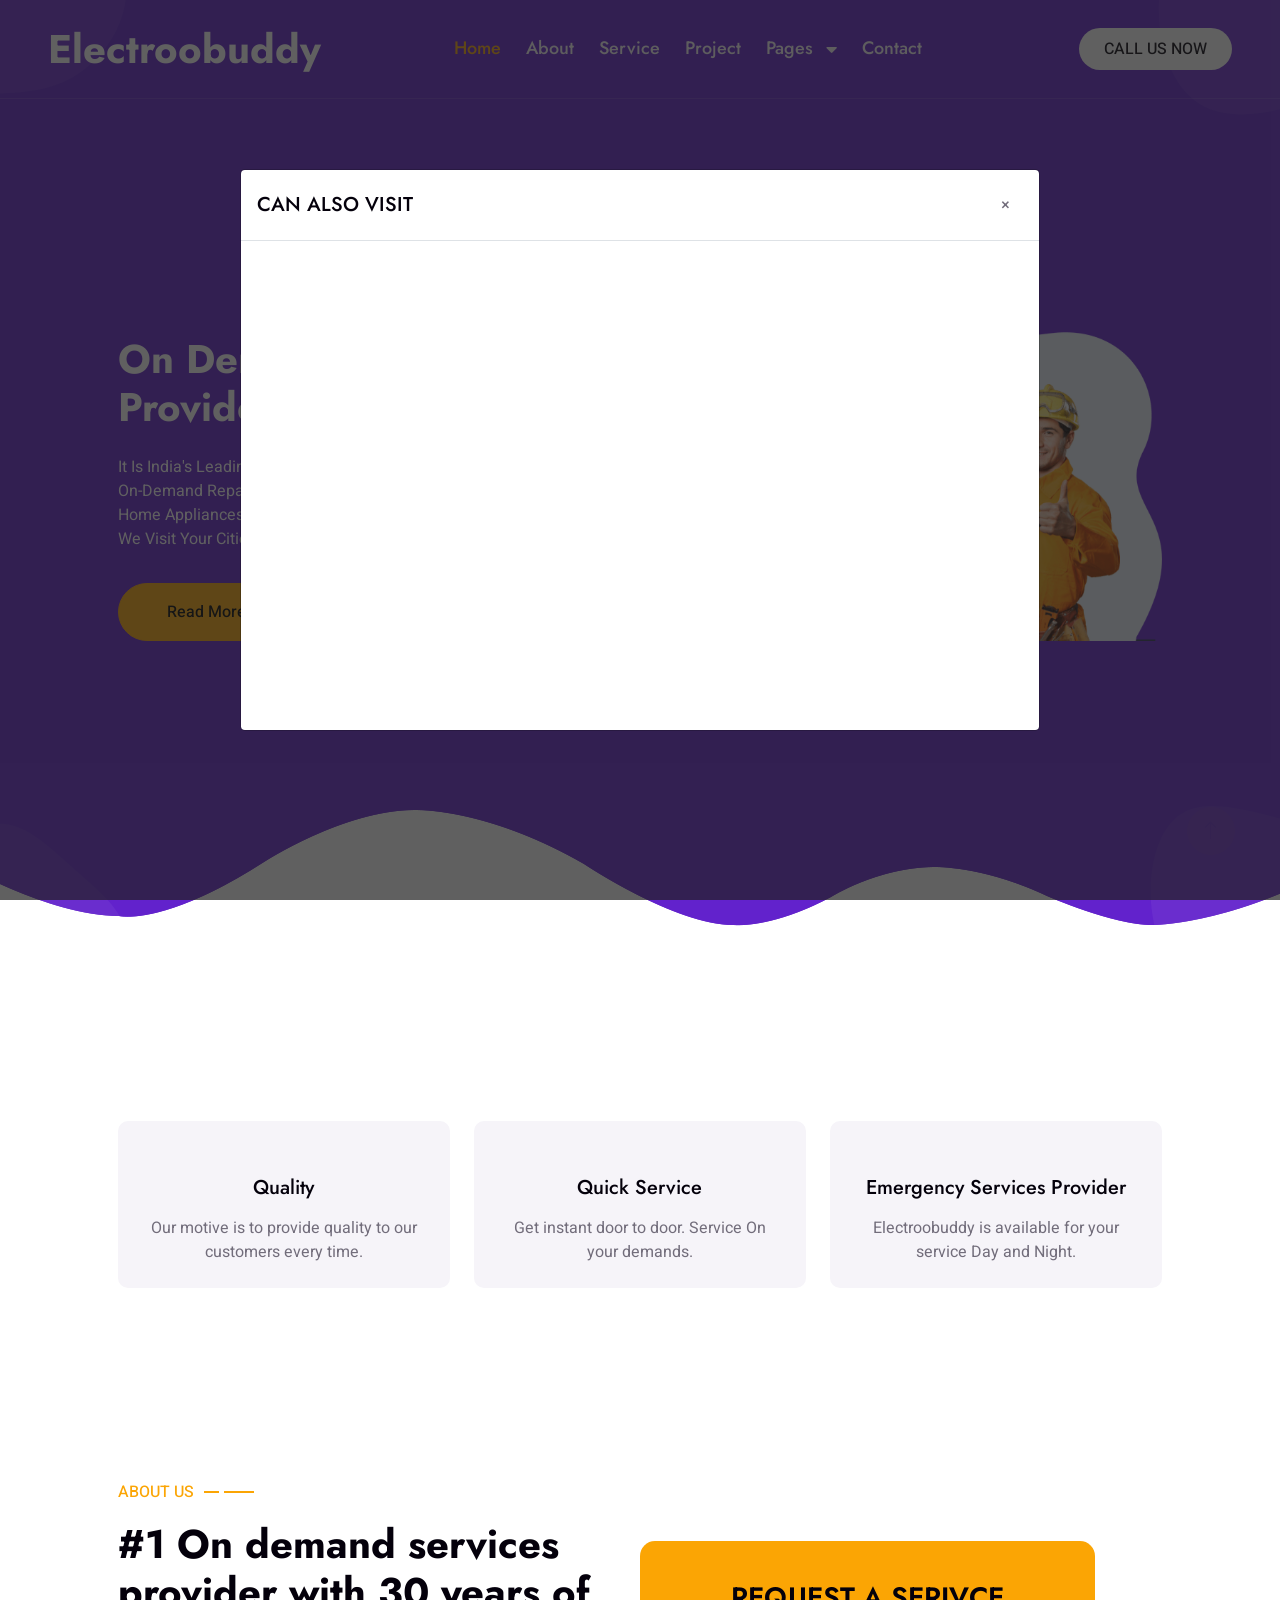
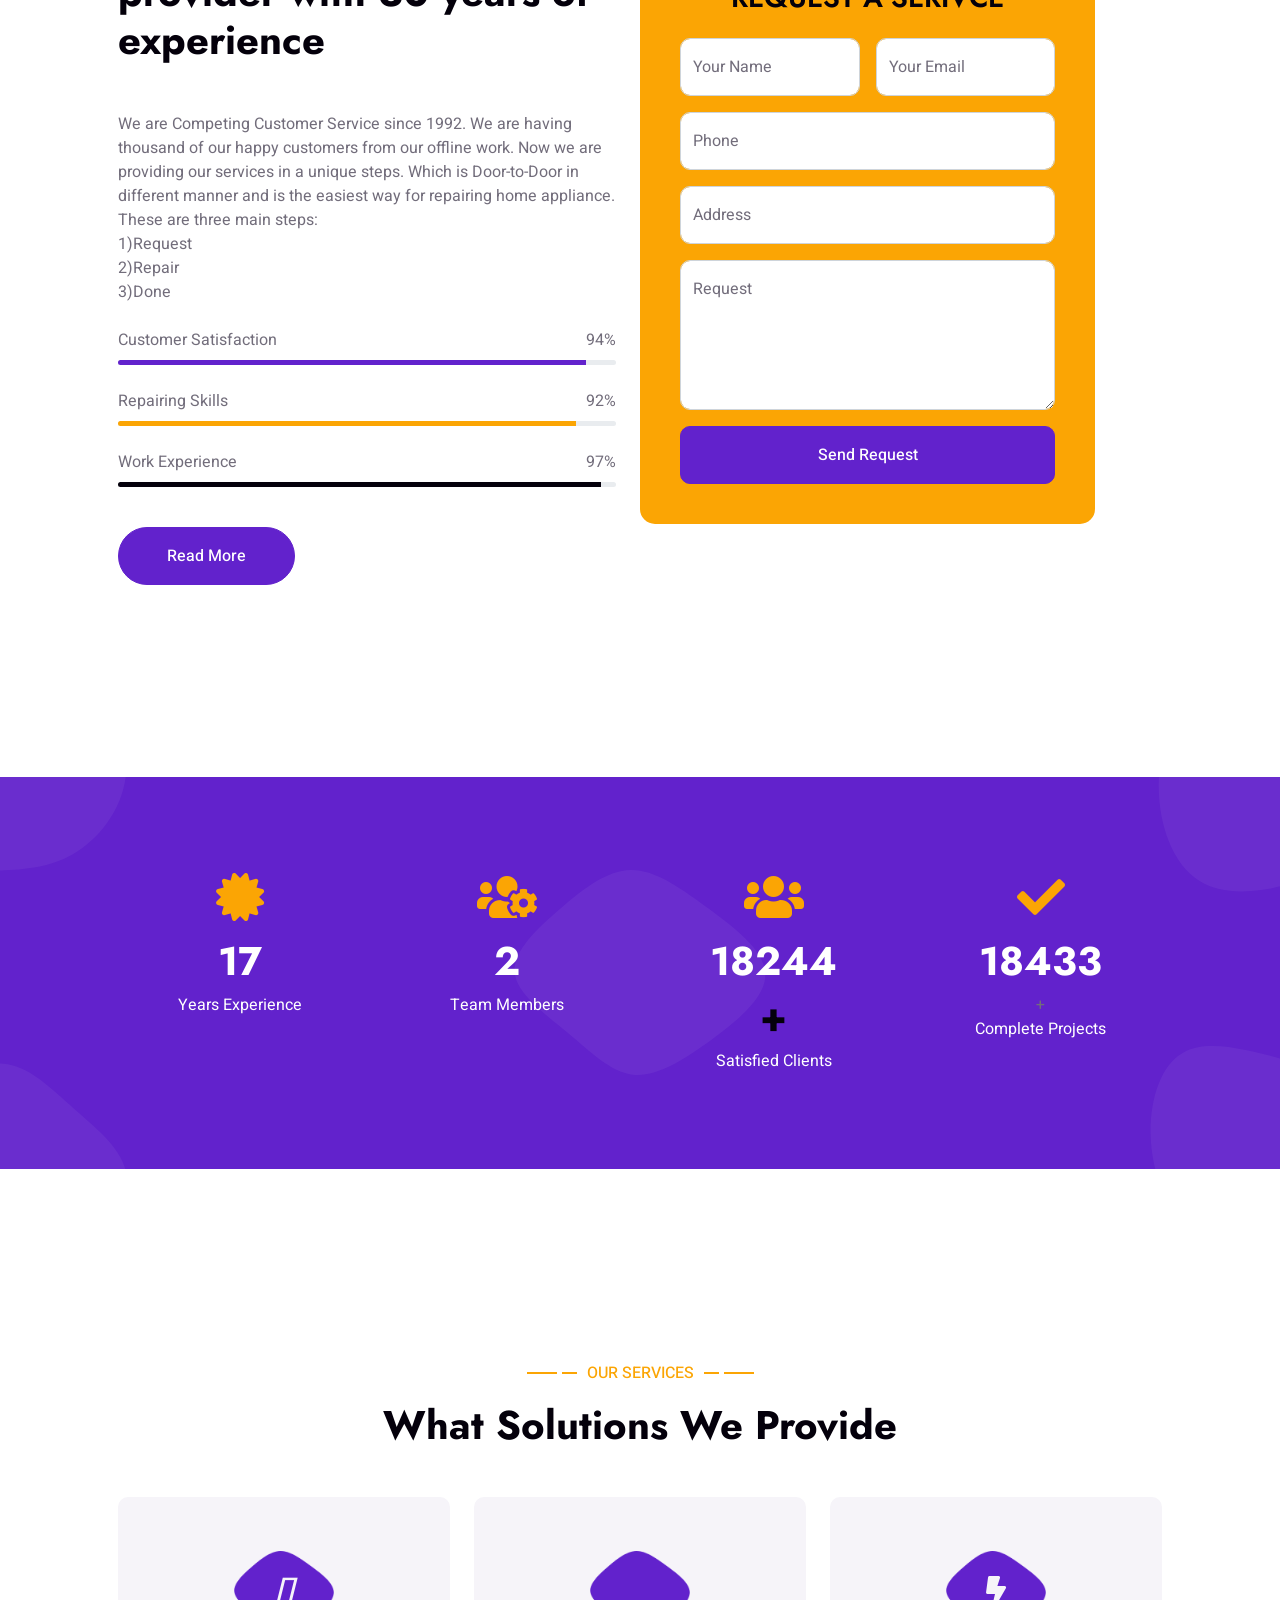
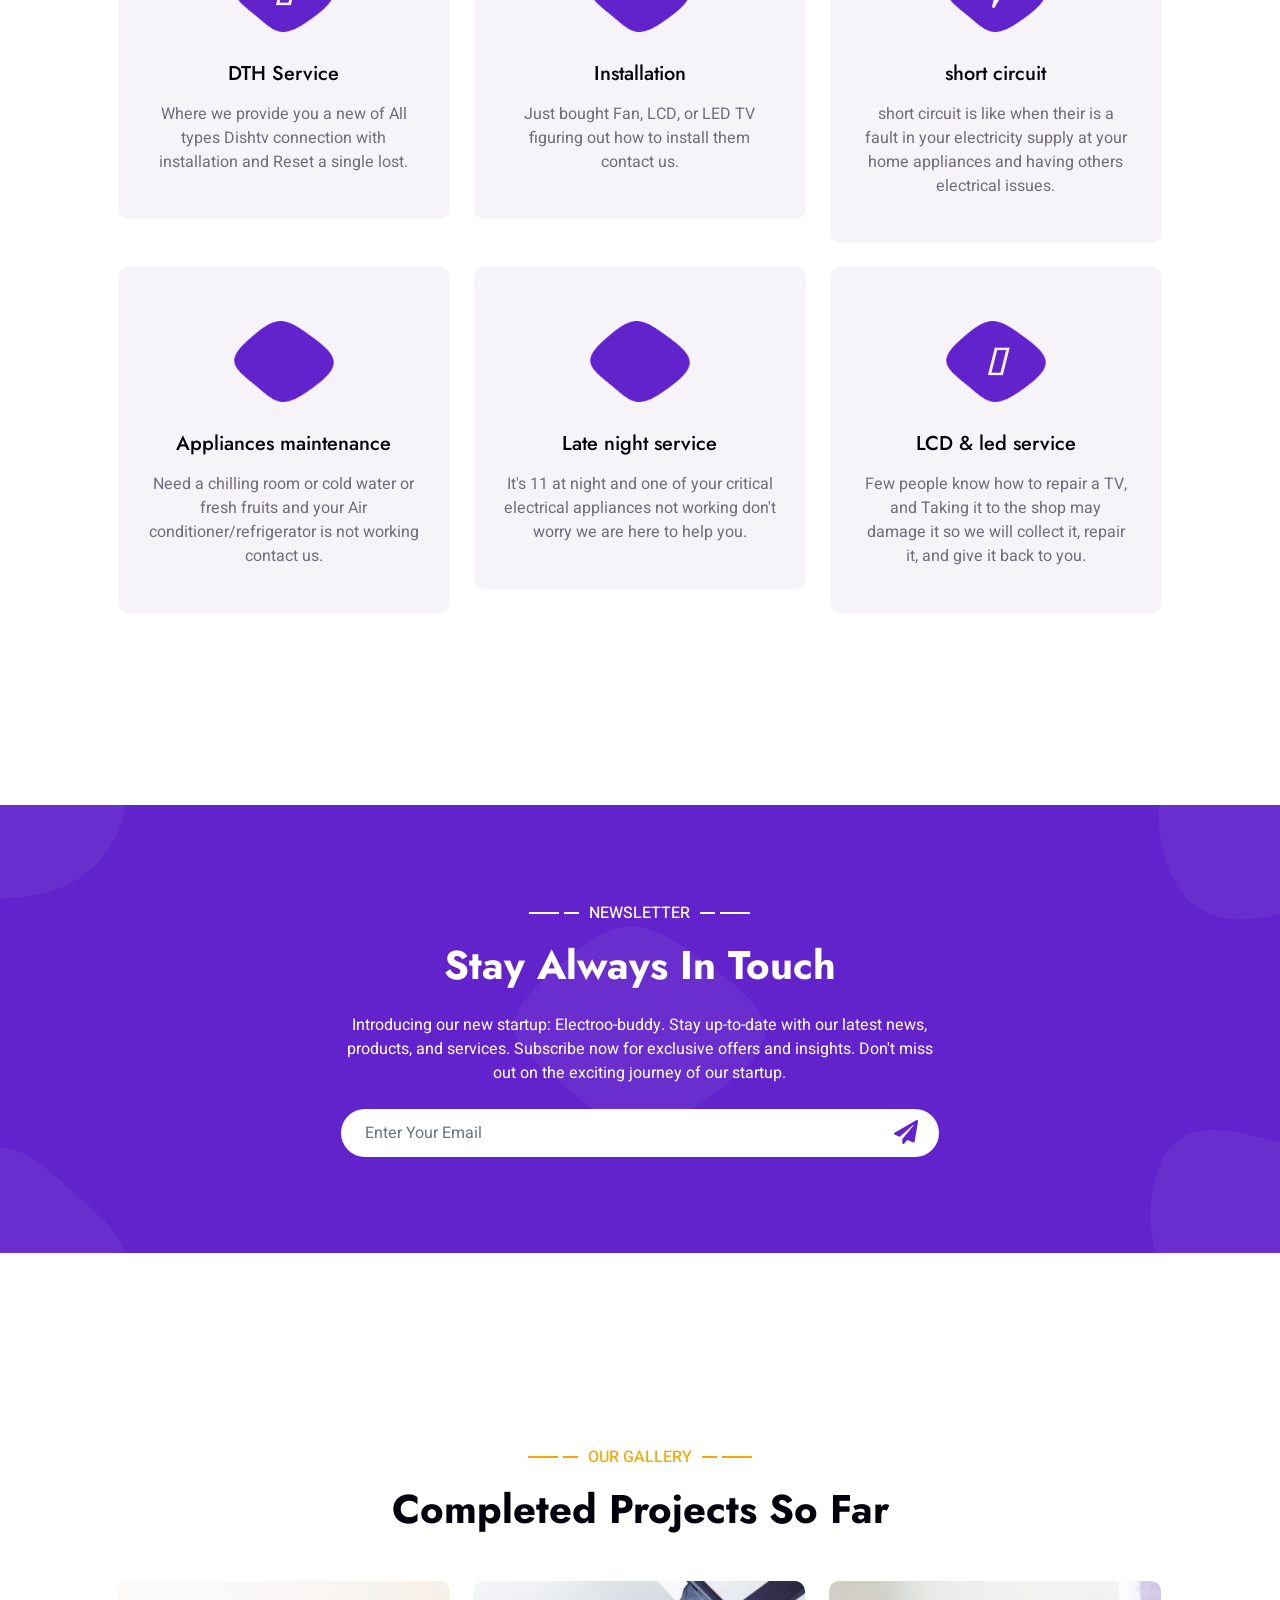
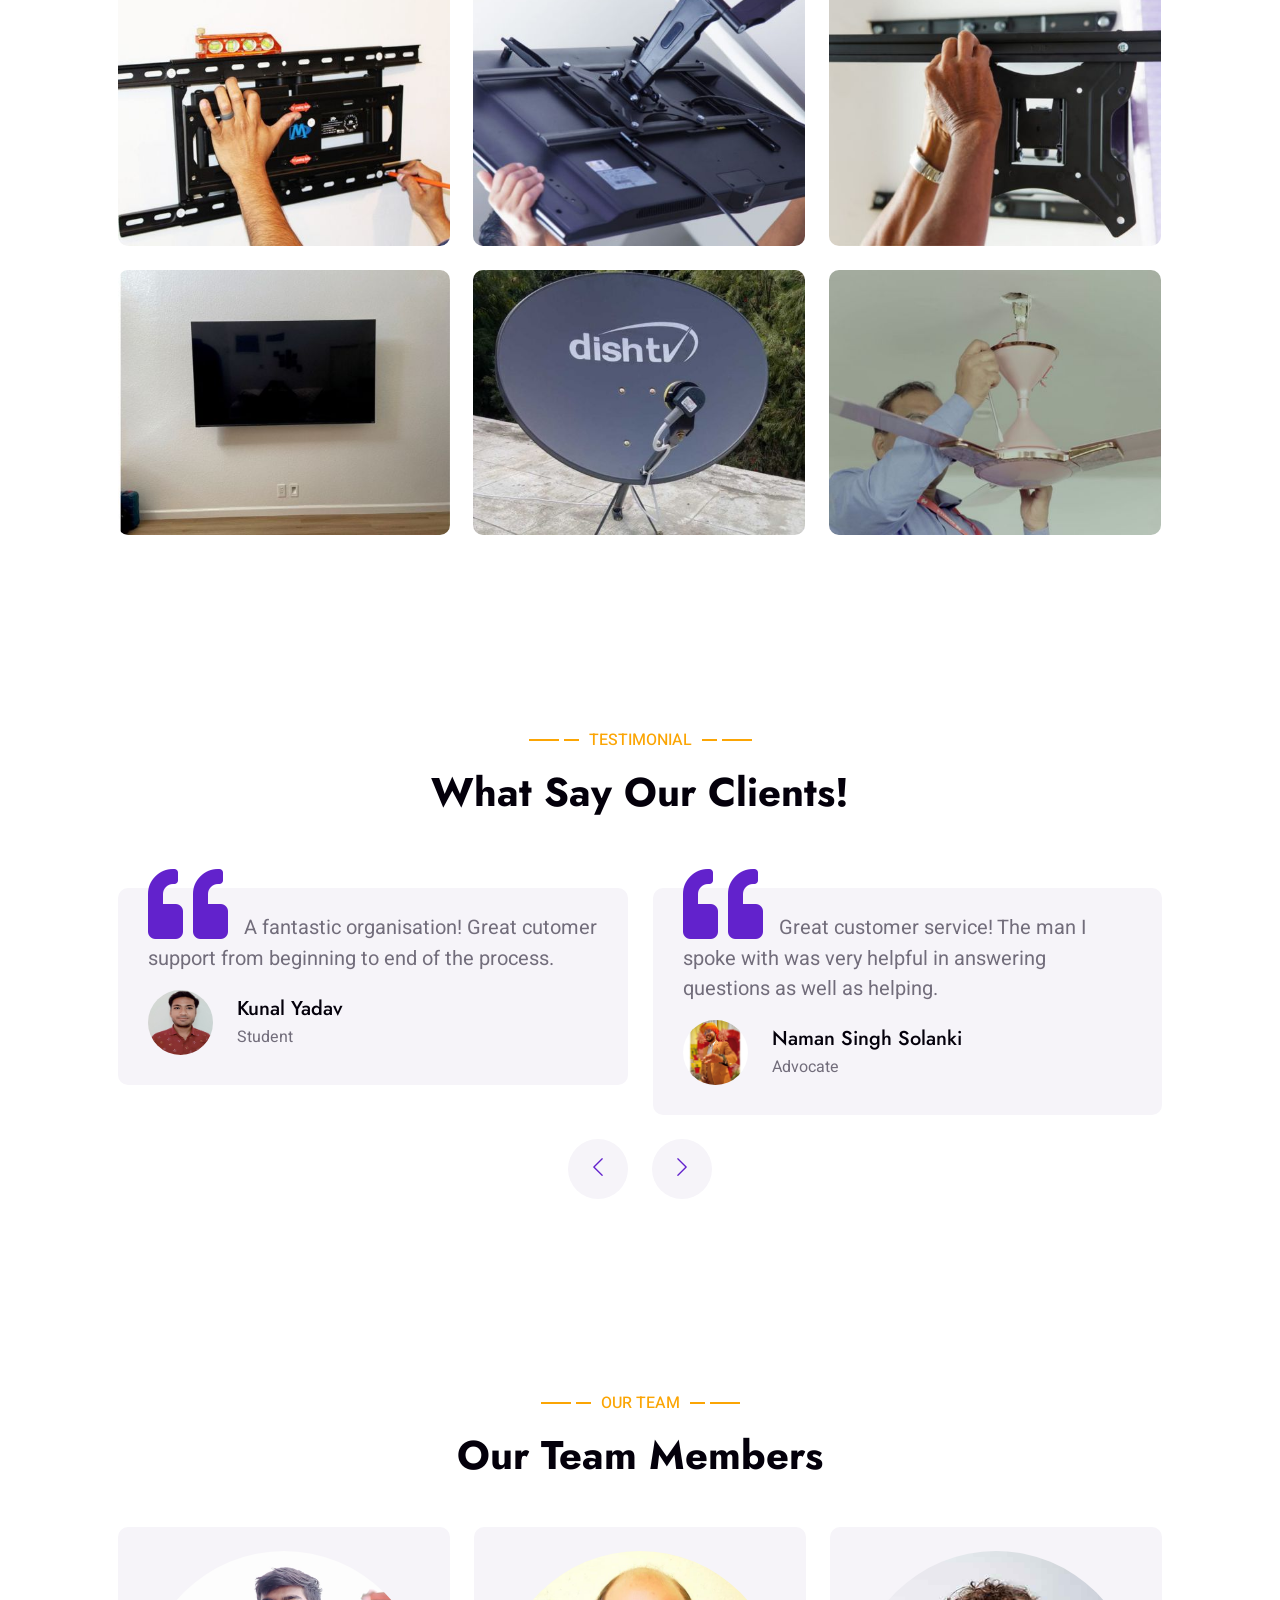
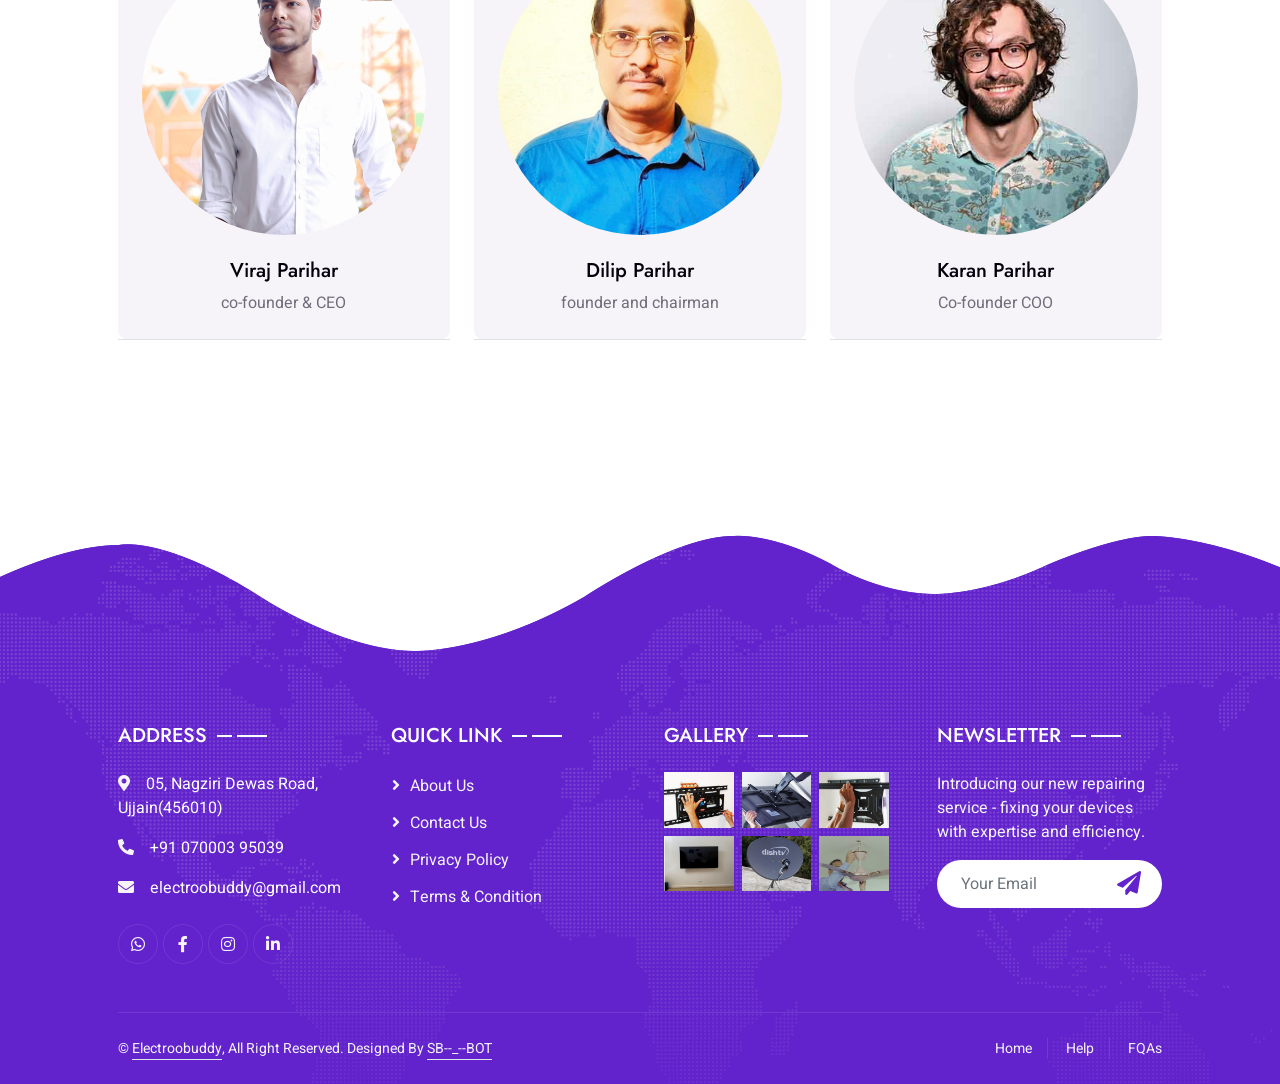
==== index.html @ c27269fb "Update index.html" ====
<!DOCTYPE html>
<html lang="en">

<head>
    <meta charset="utf-8">
    <title>Electroobuddy</title>
    <meta content="width=device-width, initial-scale=1.0" name="viewport">
    <meta content="" name="keywords">
    <meta content="" name="description">

    <!-- Favicon -->
    <link href="img/favicon.ico" rel="icon">

    <!-- Google Web Fonts -->
    <link rel="preconnect" href="https://fonts.googleapis.com">
    <link rel="preconnect" href="https://fonts.gstatic.com" crossorigin>
    <link href="https://fonts.googleapis.com/css2?family=Heebo:wght@400;500&family=Jost:wght@500;600;700&display=swap" rel="stylesheet"> 

    <!-- Icon Font Stylesheet -->
    <link href="https://cdnjs.cloudflare.com/ajax/libs/font-awesome/5.10.0/css/all.min.css" rel="stylesheet">
    <link rel="stylesheet" href="https://site-assets.fontawesome.com/releases/v6.2.1/css/all.css">
    <link href="https://cdn.jsdelivr.net/npm/bootstrap-icons@1.4.1/font/bootstrap-icons.css" rel="stylesheet">

    <!-- Libraries Stylesheet -->
    <link href="lib/animate/animate.min.css" rel="stylesheet">
    <link href="lib/owlcarousel/assets/owl.carousel.min.css" rel="stylesheet">
    <link href="lib/lightbox/css/lightbox.min.css" rel="stylesheet">

    <!-- Customized Bootstrap Stylesheet -->
    <link href="css/bootstrap.min.css" rel="stylesheet">

    <!-- Template Stylesheet -->
    <link href="css/style.css" rel="stylesheet">
</head>

<body>
    <div class="container-xxl bg-white p-0">
        <!-- Spinner Start -->
        <div id="spinner" class="show bg-white position-fixed translate-middle w-100 vh-100 top-50 start-50 d-flex align-items-center justify-content-center">
            <div class="spinner-grow text-primary" style="width: 3rem; height: 3rem;" role="status">
                <span class="sr-only">Loading...</span>
            </div>
        </div>
        <!-- Spinner End -->


        <!-- Navbar & Hero Start -->
        <div class="container-xxl position-relative p-0">
            <nav class="navbar navbar-expand-lg navbar-light px-4 px-lg-5 py-3 py-lg-0">
                <a href="index.html" class="navbar-brand p-0">
                    <h1 class="m-0">Electroobuddy</h1>
                    <!-- <img src="img/logo.png" alt="Logo"> -->
                </a>
                <button class="navbar-toggler" type="button" data-bs-toggle="collapse" data-bs-target="#navbarCollapse">
                    <span class="fa fa-bars"></span>
                </button>
                <div class="collapse navbar-collapse" id="navbarCollapse">
                    <div class="navbar-nav mx-auto py-0">
                        <a href="index.html" class="nav-item nav-link active">Home</a>
                        <a href="about.html" class="nav-item nav-link">About</a>
                        <a href="service.html" class="nav-item nav-link">Service</a>
                        <a href="project.html" class="nav-item nav-link">Project</a>
                        <div class="nav-item dropdown">
                            <a href="#" class="nav-link dropdown-toggle" data-bs-toggle="dropdown">Pages </a>
                            <div class="dropdown-menu m-0">
                                <a href="team.html" class="dropdown-item">Our Team</a>
                                <a href="testimonial.html" class="dropdown-item">Testimonial</a>
                                <a href="gallery.html" class="dropdown-item">Gallery</a>
                            </div>
                        </div>
                        <a href="contact.html" class="nav-item nav-link">Contact</a>
                    </div>
                    <a href="tel:9107000395039" class="btn rounded-pill py-2 px-4 ms-3 d-none d-lg-block">CALL US NOW</a>
                </div>
            </nav>

            <div class="container-xxl bg-primary hero-header">
                <div class="container px-lg-5">
                    <div class="row g-5 align-items-end">
                        <div class="col-lg-6 text-center text-lg-start">
                            <h1 class="text-white mb-4 animated slideInDown text-capitalize">on demand services provider</h1>
                            <p class="text-white pb-3 animated slideInDown text-capitalize">It Is India's Leading Appliances Care Provider And Damage Protection On-Demand Repair Services. We Cover All Electronic Devices And Home Appliances. Our Plans Are Available Currently In Ujjain (M.P). We Visit Your Cities As Soon As Possible.</p>
                            <a href="#feature" class="btn btn-secondary py-sm-3 px-sm-5 rounded-pill me-3 animated slideInLeft">Read More</a>
                            <a href="tel:9107000395039" class="btn btn-light py-sm-3 px-sm-5 rounded-pill animated slideInRight">Contact Us</a>
                        </div>
                        <div class="col-lg-6 text-center text-lg-start">
                            <img class="img-fluid animated zoomIn" src="img/hero.png" alt="we will be there under 20 min."style='padding: top -100px !important;'>
                        </div>
                    </div>
                </div>
            </div>
        </div>
        <!-- Navbar & Hero End -->


        <!-- Feature Start -->
        <div id="feature" class="container-xxl py-5">
            <div class="container py-5 px-lg-5">
                <div class="row g-4">
                    <div class="col-lg-4 wow fadeInUp" data-wow-delay="0.1s">
                        <div class="feature-item bg-light rounded text-center p-4">
                            <i class="fa fa-3x fa-hundred-points text-primary mb-4"></i>
                            <h5 class="mb-3">Quality</h5>
                            <p class="m-0">Our motive is to provide quality to our customers every time.</p>
                        </div>
                    </div>
                    <div class="col-lg-4 wow fadeInUp" data-wow-delay="0.3s">
                        <div class="feature-item bg-light rounded text-center p-4">
                            <i class="fa fa-3x fa-truck-bolt text-primary mb-4"></i>
                            <h5 class="mb-3">Quick Service</h5>
                            <p class="m-0">Get instant door to door. Service On your demands.</p>
                        </div>
                    </div>
                    <div class="col-lg-4 wow fadeInUp" data-wow-delay="0.5s">
                        <div class="feature-item bg-light rounded text-center p-4">
                            <i class="fa fa-3x fa-light-emergency text-primary mb-4"></i>
                            <h5 class="mb-3">Emergency Services Provider</h5>
                            <p class="m-0">Electroobuddy is available for your service Day and Night.</p>
                        </div>
                    </div>
                </div>
            </div>
        </div>


  
<!-- Modal -->
<div class="modal fade" id="myModal" tabindex="-1" role="dialog" aria-hidden="true" style="background-color: #3535356a;">
    <div class="modal-dialog modal-dialog-centered modal-lg" role="document">
      <div class="modal-content">
        <div class="modal-header">
          <h5 class="modal-title">CAN ALSO VISIT</h5>
          <button type="button" class="btn" data-bs-dismiss="modal" aria-label="Close">
            <span aria-hidden="true">&times;</span>
          </button>
        </div>
        <div class="modal-body">
            <center>
		    <iframe src="https://www.google.com/maps/embed?pb=!1m14!1m8!1m3!1d7337.224184286255!2d75.8147!3d23.14785!3m2!1i1024!2i768!4f13.1!3m3!1m2!1s0x396373645886aa75%3A0x8770f5f8e13dc716!2sPragya%20Electric%20Work%20Shop!5e0!3m2!1sen!2sin!4v1744290965552!5m2!1sen!2sin" width="600" height="450" style="border:0;" allowfullscreen="" loading="lazy" referrerpolicy="no-referrer-when-downgrade"></iframe>
	    </center>
        </div>
      </div>
    </div>
  </div>
  
        <!-- Feature End -->


        <!-- About Start -->
        <div class="container-xxl py-5">
            <div class="container py-5 px-lg-5">
                <div class="row g-5 align-items-center">
                    <div class="col-lg-6 wow fadeInUp" data-wow-delay="0.1s">
                        <p class="section-title text-secondary">About Us<span></span></p>
                        <h1 class="mb-5">#1 On demand services provider with 30 years of experience</h1>
                        <p class="mb-4">We are Competing Customer Service since 1992. We are having thousand of our happy customers from our offline work. Now we are providing our services in a unique steps. Which is Door-to-Door in different manner and is the easiest way for repairing home appliance. These are three main steps:<br>1)Request<br>2)Repair<br>3)Done</p>
                        <div class="skill mb-4">
                            <div class="d-flex justify-content-between">
                                <p class="mb-2">Customer Satisfaction</p>
                                <p class="mb-2">94%</p>
                            </div>
                            <div class="progress">
                                <div class="progress-bar bg-primary" role="progressbar" aria-valuenow="94" aria-valuemin="0" aria-valuemax="100"></div>
                            </div>
                        </div>
                        <div class="skill mb-4">
                            <div class="d-flex justify-content-between">
                                <p class="mb-2">Repairing Skills</p>
                                <p class="mb-2">92%</p>
                            </div>
                            <div class="progress">
                                <div class="progress-bar bg-secondary" role="progressbar" aria-valuenow="92" aria-valuemin="0" aria-valuemax="100"></div>
                            </div>
                        </div>
                        <div class="skill mb-4">
                            <div class="d-flex justify-content-between">
                                <p class="mb-2">Work Experience</p>
                                <p class="mb-2">97%</p>
                            </div>
                            <div class="progress">
                                <div class="progress-bar bg-dark" role="progressbar" aria-valuenow="97" aria-valuemin="0" aria-valuemax="100"></div>
                            </div>
                        </div>
                        <a href="#xpsection" class="btn btn-primary py-sm-3 px-sm-5 rounded-pill mt-3">Read More</a>
                    </div>
                    <div class="col-lg-5 wow fadeInUp" data-wow-delay="0.1s" style="background-color: #FBA504; border-radius: 15px; padding: 40px;">
                        <h3 class="text-center mb-4">REQUEST A SERIVCE</h3>
                        <form target="_blank" action="https://formsubmit.co/sahibveer.singh+letter@icloud.com" method="POST">
                            <div class="row g-3">
                                <div class="col-md-6">
                                    <div class="form-floating">
                                        <input  type="text" name="name" class="form-control" id="name" placeholder="Your Name" required>
                                        <label for="name">Your Name</label>
                                    </div>
                                </div>
                                <div class="col-md-6">
                                    <div class="form-floating">
                                        <input type="email" name="email" class="form-control" id="email" placeholder="Your Email" required>
                                        <label for="email">Your Email</label>
                                    </div>
                                </div>
                                <div class="col-12">
                                    <div class="form-floating">
                                        <input type="number" name="number" class="form-control" id="number" placeholder="number" required>
                                        <label for="number">Phone</label>
                                    </div>
                                </div>
                                <div class="col-12">
                                    <div class="form-floating">
                                        <input type="text" name="address" class="form-control" id="address" placeholder="address" required>
                                        <label for="address">Address</label>
                                    </div>
                                </div>
                                <div class="col-12">
                                    <div class="form-floating">
                                        <textarea type="text" name="request" class="form-control" placeholder="Leave a request here" id="request" style="height: 150px" required></textarea>
                                        <label for="request">Request</label>
                                    </div>
                                </div>
                                <div class="col-12">
                                    <button class="btn btn-primary w-100 py-3" type="submit">Send Request</button>
                                </div>
                            </div>
                            <input type="hidden" name="_template" value="table"/>
                        </form>
                    </div>
                </div>
            </div>
        </div>
        <!-- About End -->


        <!-- Facts Start -->
        <div id="xpsection" class="container-xxl bg-primary fact py-5 wow fadeInUp" data-wow-delay="0.1s">
            <div class="container py-5 px-lg-5">
                <div class="row g-4">
                    <div class="col-md-6 col-lg-3 text-center wow fadeIn" data-wow-delay="0.1s">
                        <i class="fa fa-certificate fa-3x text-secondary mb-3"></i>
                        <h1 class="text-white mb-2" data-toggle="counter-up">33</h1>
                        <p class="text-white mb-0">Years Experience</p>
                    </div>
                    <div class="col-md-6 col-lg-3 text-center wow fadeIn" data-wow-delay="0.3s">
                        <i class="fa fa-users-cog fa-3x text-secondary mb-3"></i>
                        <h1 class="text-white mb-2" data-toggle="counter-up">4</h1>
                        <p class="text-white mb-0">Team Members</p>
                    </div>
                    <div class="col-md-6 col-lg-3 text-center wow fadeIn" data-wow-delay="0.5s">
                        <i class="fa fa-users fa-3x text-secondary mb-3"></i>
                        <h1 class="text-white mb-2" data-toggle="counter-up">36127</h1><h1>+</h1>
                        <p class="text-white mb-0">Satisfied Clients</p>
                    </div>
                    <div class="col-md-6 col-lg-3 text-center wow fadeIn" data-wow-delay="0.7s">
                        <i class="fa fa-check fa-3x text-secondary mb-3"></i>
                        <h1 class="text-white mb-2" data-toggle="counter-up">36500</h1>+
                        <p class="text-white mb-0">Complete Projects</p>
                    </div>
                </div>
            </div>
        </div>
        <!-- Facts End -->


        <!-- Service Start -->
        <div class="container-xxl py-5">
            <div class="container py-5 px-lg-5">
                <div class="wow fadeInUp" data-wow-delay="0.1s">
                    <p class="section-title text-secondary justify-content-center"><span></span>Our Services<span></span></p>
                    <h1 class="text-center mb-5">What Solutions We Provide</h1>
                </div>
                <div class="row g-4">
                    <div class="col-lg-4 col-md-6 wow fadeInUp" data-wow-delay="0.1s">
                        <div class="service-item d-flex flex-column text-center rounded">
                            <div class="service-icon flex-shrink-0">
                                <i class="fa-solid fa-satellite-dish fa-2x"></i>
                            </div>
                            <h5 class="mb-3">DTH Service</h5>
                            <p class="m-0">Where we provide you a new of All types Dishtv connection with installation and Reset a single lost.</p>
                            <a class="btn btn-square" href="https://wa.me/9107000395039?text=DTH%20Service" target="_blank"><i class="fa fa-arrow-right"></i></a>
                        </div>
                    </div>
                    <div class="col-lg-4 col-md-6 wow fadeInUp" data-wow-delay="0.3s">
                        <div class="service-item d-flex flex-column text-center rounded">
                            <div class="service-icon flex-shrink-0">
                                <i class="fa-solid fa-plus-large fa-2x"></i>
                            </div>
                            <h5 class="mb-3">Installation</h5>
                            <p class="m-0">Just bought Fan, LCD, or LED TV figuring out how to install them contact us.</p>
                            <a class="btn btn-square" href="https://wa.me/9107000395039?text=Appliance%20Maintenance" target="_blank"><i class="fa fa-arrow-right"></i></a>
                        </div>
                    </div>
                    <div class="col-lg-4 col-md-6 wow fadeInUp" data-wow-delay="0.5s">
                        <div class="service-item d-flex flex-column text-center rounded">
                            <div class="service-icon flex-shrink-0">
                                <i class="fa fa-bolt fa-2x"></i>
                            </div>
                            <h5 class="mb-3">short circuit</h5>
                            <p class="m-0">short circuit is like when their is a fault in your electricity supply at your home appliances and having others electrical issues.</p>
                            <a class="btn btn-square" href="https://wa.me/9107000395039?text=short circuit" target="_blank"><i class="fa fa-arrow-right"></i></a>
                        </div>
                    </div>
                    <div class="col-lg-4 col-md-6 wow fadeInUp" data-wow-delay="0.1s">
                        <div class="service-item d-flex flex-column text-center rounded">
                            <div class="service-icon flex-shrink-0">
                                <i class="fa-solid fa-screwdriver-wrench fa-2x"></i>
                            </div>

                            <h5 class="mb-3">Appliances maintenance</h5>
                            <p class="m-0">Need a chilling room or cold water or fresh fruits and your Air conditioner/refrigerator is not working contact us.</p>
                            <a class="btn btn-square" href="https://wa.me/9107000395039?text=Appliances%20maintenance" target="_blank"><i class="fa fa-arrow-right"></i></a>
                        </div>
                    </div>
                    <div class="col-lg-4 col-md-6 wow fadeInUp" data-wow-delay="0.3s">
                        <div class="service-item d-flex flex-column text-center rounded">
                            <div class="service-icon flex-shrink-0">
                                <i class="fa-solid fa-moon-cloud fa-2x"></i>
                            </div>
                            <h5 class="mb-3">Late night service</h5>
                            <p class="m-0">It's 11 at night and one of your critical electrical appliances not working don't worry we are here to help you.</p>
                            <a class="btn btn-square" href="https://wa.me/9107000395039?text=Late%20night%20service" target="_blank"><i class="fa fa-arrow-right"></i></a>
                        </div>
                    </div>
                    <div class="col-lg-4 col-md-6 wow fadeInUp" data-wow-delay="0.5s">
                        <div class="service-item d-flex flex-column text-center rounded">
                            <div class="service-icon flex-shrink-0">
                                <i class="fa-solid fa-tv fa-2x"></i>
                            </div>
                            <h5 class="mb-3">LCD & led service</h5>
                            <p class="m-0">Few people know how to repair a TV, and Taking it to the shop may damage it so we will collect it, repair it, and give it back to you.</p>
                            <a class="btn btn-square" href="https://wa.me/9107000395039?text=LCD+and+led+service"><i class="fa fa-arrow-right"></i></a>
                        </div>
                    </div>
                </div>
            </div>
        </div>
        <!-- Service End -->


        <!-- Newsletter Start -->
        <div class="container-xxl bg-primary newsletter py-5 wow fadeInUp" data-wow-delay="0.1s">
            <div class="container py-5 px-lg-5">
                <div class="row justify-content-center">
                    <div class="col-lg-7 text-center">
                        <p class="section-title text-white justify-content-center"><span></span>Newsletter<span></span></p>
                        <h1 class="text-center text-white mb-4">Stay Always In Touch</h1>
                        <p class="text-white mb-4">Introducing our new startup: Electroo-buddy. Stay up-to-date with our latest news, products, and services. Subscribe now for exclusive offers and insights. Don't miss out on the exciting journey of our startup.</p>
                        <form target="_blank" class="position-relative w-100 mt-3" action="https://formsubmit.co/electroobuddy@gmail.com" method="POST">
                            <input class="form-control border-0 rounded-pill w-100 ps-4 pe-5" type="email" name="email" placeholder="Enter Your Email" style="height: 48px;" required>
                            <button type="submit" class="btn shadow-none position-absolute top-0 end-0 mt-1 me-2"><i class="fa fa-paper-plane text-primary fs-4"></i></button>
                        </form>
                    </div>
                </div>
            </div>
        </div>
        <!-- Newsletter End -->


        <!-- Projects Start -->
        <div class="container-xxl py-5">
            <div class="container py-5 px-lg-5">
                <div class="wow fadeInUp" data-wow-delay="0.1s">
                    <p class="section-title text-secondary justify-content-center"><span></span>Our Gallery<span></span></p>
                    <h1 class="text-center mb-5">Completed Projects So Far</h1>
                </div>
                <div class="row g-4 portfolio-container">
                    <div class="col-lg-4 col-md-6 portfolio-item first wow fadeInUp" data-wow-delay="0.1s">
                        <div class="rounded overflow-hidden">
                            <div class="position-relative overflow-hidden">
                                <img class="img-fluid w-100" src="img/portfolio-1.jpg" alt="">
                                <div class="portfolio-overlay">
                                    <a class="btn btn-square btn-outline-light mx-1" href="img/portfolio-1.jpg" data-lightbox="portfolio"><i class="fa fa-eye"></i></a>
                                </div>
                            </div>
                        </div>
                    </div>
                    <div class="col-lg-4 col-md-6 portfolio-item second wow fadeInUp" data-wow-delay="0.3s">
                        <div class="rounded overflow-hidden">
                            <div class="position-relative overflow-hidden">
                                <img class="img-fluid w-100" src="img/portfolio-2.jpg" alt="">
                                <div class="portfolio-overlay">
                                    <a class="btn btn-square btn-outline-light mx-1" href="img/portfolio-2.jpg" data-lightbox="portfolio"><i class="fa fa-eye"></i></a>
                                </div>
                            </div>
                        </div>
                    </div>
                    <div class="col-lg-4 col-md-6 portfolio-item first wow fadeInUp" data-wow-delay="0.5s">
                        <div class="rounded overflow-hidden">
                            <div class="position-relative overflow-hidden">
                                <img class="img-fluid w-100" src="img/portfolio-3.jpg" alt="">
                                <div class="portfolio-overlay">
                                    <a class="btn btn-square btn-outline-light mx-1" href="img/portfolio-3.jpg" data-lightbox="portfolio"><i class="fa fa-eye"></i></a>
                                </div>
                            </div>
                        </div>
                    </div>
                    <div class="col-lg-4 col-md-6 portfolio-item second wow fadeInUp" data-wow-delay="0.1s">
                        <div class="rounded overflow-hidden">
                            <div class="position-relative overflow-hidden">
                                <img class="img-fluid w-100" src="img/portfolio-4.jpg" alt="">
                                <div class="portfolio-overlay">
                                    <a class="btn btn-square btn-outline-light mx-1" href="img/portfolio-4.jpg" data-lightbox="portfolio"><i class="fa fa-eye"></i></a>
                                </div>
                            </div>
                        </div>
                    </div>
                    <div class="col-lg-4 col-md-6 portfolio-item first wow fadeInUp" data-wow-delay="0.3s">
                        <div class="rounded overflow-hidden">
                            <div class="position-relative overflow-hidden">
                                <img class="img-fluid w-100" src="img/portfolio-5.jpg" alt="">
                                <div class="portfolio-overlay">
                                    <a class="btn btn-square btn-outline-light mx-1" href="img/portfolio-5.jpg" data-lightbox="portfolio"><i class="fa fa-eye"></i></a>
                                </div>
                            </div>
                        </div>
                    </div>
                    <div class="col-lg-4 col-md-6 portfolio-item second wow fadeInUp" data-wow-delay="0.5s">
                        <div class="rounded overflow-hidden">
                            <div class="position-relative overflow-hidden">
                                <img class="img-fluid w-100" src="img/portfolio-6.jpg" alt="">
                                <div class="portfolio-overlay">
                                    <a class="btn btn-square btn-outline-light mx-1" href="img/portfolio-6.jpg" data-lightbox="portfolio"><i class="fa fa-eye"></i></a>
                                </div>
                            </div>
                        </div>
                    </div>
                </div>
            </div>
        </div>
        <!-- Project End -->



        <!-- Testimonial Start -->
        <div class="container-xxl py-5 wow fadeInUp" data-wow-delay="0.1s">
            <div class="container py-5 px-lg-5">
                <p class="section-title text-secondary justify-content-center"><span></span>Testimonial<span></span></p>
                <h1 class="text-center mb-5">What Say Our Clients!</h1>
                <div class="owl-carousel testimonial-carousel">

                    <div class="testimonial-item bg-light rounded my-4">
                        <p class="fs-5"><i class="fa fa-quote-left fa-4x text-primary mt-n4 me-3"></i>A fantastic organisation! Great cutomer support from beginning to end of the process.
                        </p>
                        <div class="d-flex align-items-center">
                            <img class="img-fluid flex-shrink-0 rounded-circle" src="img/testimonial-1.jpg" style="width: 65px; height: 65px;">
                            <div class="ps-4">
                                <h5 class="mb-1">Kunal Yadav</h5>
                                <span>Student</span>
                            </div>
                        </div>
                    </div>
                    <div class="testimonial-item bg-light rounded my-4">
                        <p class="fs-5"><i class="fa fa-quote-left fa-4x text-primary mt-n4 me-3"></i>Great customer service! The man I spoke with was very helpful in answering questions as well as helping.</p>
                        <div class="d-flex align-items-center">
                            <img class="img-fluid flex-shrink-0 rounded-circle" src="img/testimonial-2.jpg" style="width: 65px; height: 65px;">
                            <div class="ps-4">
                                <h5 class="mb-1">Naman Singh Solanki</h5>
                                <span>Advocate</span>
                            </div>
                        </div>
                    </div>
                    <div class="testimonial-item bg-light rounded my-4">
                        <p class="fs-5"><i class="fa fa-quote-left fa-4x text-primary mt-n4 me-3"></i>I highly recommend Electroo-Buddy, they got my TV screen fixed and working good. Very professional.</p>
                        <div class="d-flex align-items-center">
                            <img class="img-fluid flex-shrink-0 rounded-circle" src="img/testimonial-3.jpg" style="width: 65px; height: 65px;">
                            <div class="ps-4">
                                <h5 class="mb-1">Udit Joshi</h5>
                                <span>Police</span>
                            </div>
                        </div>
                    </div>
                </div>
            </div>
        </div>
        <!-- Testimonial End -->


        <!-- Team Start -->
        <div class="container-xxl py-5">
            <div class="container py-5 px-lg-5">
                <div class="wow fadeInUp" data-wow-delay="0.1s">
                    <p class="section-title text-secondary justify-content-center"><span></span>Our Team<span></span></p>
                    <h1 class="text-center mb-5">Our Team Members</h1>
                </div>
                <div class="row g-4">
                    <div class="col-lg-4 col-md-6 wow fadeInUp" data-wow-delay="0.1s">
                        <div class="team-item bg-light rounded">
                            <div class="text-center border-bottom p-4">
                                <img class="img-fluid rounded-circle mb-4" src="img/team-1.jpg" alt="Viraj Parihar">
                                <h5>Viraj Parihar</h5>
                                <span>co-founder & CEO</span>
                            </div>
                        </div>
                    </div>
                    <div class="col-lg-4 col-md-6 wow fadeInUp" data-wow-delay="0.3s">
                        <div class="team-item bg-light rounded">
                            <div class="text-center border-bottom p-4">
                                <img class="img-fluid rounded-circle mb-4" src="img/team-2.jpg" alt="Dilip Parihar">
                                <h5>Dilip Parihar</h5>
                                <span>founder and chairman</span>
                            </div>
                        </div>
                    </div>
                    <div class="col-lg-4 col-md-6 wow fadeInUp" data-wow-delay="0.5s">
                        <div class="team-item bg-light rounded">
                            <div class="text-center border-bottom p-4">
                                <img class="img-fluid rounded-circle mb-4" src="img/team-3.jpg" alt="">
                                <h5>Karan Parihar</h5>
                                <span>Co-founder COO</span>
                            </div>
                        </div>
                    </div>
                </div>
            </div>
        </div>
        <!-- Team End -->
        

        <!-- Footer Start -->
        <div class="container-fluid bg-primary text-light footer wow fadeIn" data-wow-delay="0.1s">
            <div class="container py-5 px-lg-5">
                <div class="row g-5">
                    <div class="col-md-6 col-lg-3">
                        <p class="section-title text-white h5 mb-4">Address<span></span></p>
                        <p><i class="fa fa-map-marker-alt me-3"></i><a class="text-white" href="https://goo.gl/maps/vXm1SiPr6QECoqbH7" target="_blank">05, Nagziri Dewas Road, Ujjain(456010)</a></p>
                        <p><i class="fa fa-phone-alt me-3"></i><a class="text-white" href="tel:9107000395039" target="_blank">+91 070003 95039</a></p>
                        <p><i class="fa fa-envelope me-3"></i><a class="text-white" href="mailto:electroobuddy@gmail.com" target="_blank">electroobuddy@gmail.com</p>
                        <div class="d-flex pt-2">
                            <a class="btn btn-outline-light btn-social" href="https://wa.me/9107000395039"><i class="fab fa-whatsapp"></i></a>
                            <a class="btn btn-outline-light btn-social" href=""><i class="fab fa-facebook-f"></i></a>
                            <a class="btn btn-outline-light btn-social" href="https://instagram.com/electroo_buddy"><i class="fab fa-instagram"></i></a>
                            <a class="btn btn-outline-light btn-social" href=""><i class="fab fa-linkedin-in"></i></a>
                        </div>
                    </div>
                    <div class="col-md-6 col-lg-3">
                        <p class="section-title text-white h5 mb-4">Quick Link<span></span></p>
                        <a class="btn btn-link" href="about.html">About Us</a>
                        <a class="btn btn-link" href="contact.html">Contact Us</a>
                        <a class="btn btn-link" href="privacy-policy.html">Privacy Policy</a>
                        <a class="btn btn-link" href="Terms-and-Condition.html">Terms & Condition</a>
                    </div>
                    <div class="col-md-6 col-lg-3">
                        <p class="section-title text-white h5 mb-4">Gallery<span></span></p>
                        <div class="row g-2">
                            <div class="col-4">
                                <img class="img-fluid" src="img/portfolio-1.jpg" alt="Image">
                            </div>
                            <div class="col-4">
                                <img class="img-fluid" src="img/portfolio-2.jpg" alt="Image">
                            </div>
                            <div class="col-4">
                                <img class="img-fluid" src="img/portfolio-3.jpg" alt="Image">
                            </div>
                            <div class="col-4">
                                <img class="img-fluid" src="img/portfolio-4.jpg" alt="Image">
                            </div>
                            <div class="col-4">
                                <img class="img-fluid" src="img/portfolio-5.jpg" alt="Image">
                            </div>
                            <div class="col-4">
                                <img class="img-fluid" src="img/portfolio-6.jpg" alt="Image">
                            </div>
                        </div>
                    </div>
                    <div class="col-md-6 col-lg-3">
                        <p class="section-title text-white h5 mb-4">Newsletter<span></span></p>
                        <p>Introducing our new repairing service - fixing your devices with expertise and efficiency.</p>
                        <form target="_blank" class="position-relative w-100 mt-3" action="https://formsubmit.co/electroobuddy@gmail.com" method="POST">
                            <input class="form-control border-0 rounded-pill w-100 ps-4 pe-5" type="email" name="email" placeholder="Your Email" style="height: 48px;" required>
                            <button type="submit" class="btn shadow-none position-absolute top-0 end-0 mt-1 me-2"><i class="fa fa-paper-plane text-primary fs-4"></i></button>
                        </form>
                    </div>
                </div>
            </div>
            <div class="container px-lg-5">
                <div class="copyright">
                    <div class="row">
                        <div class="col-md-6 text-center text-md-start mb-3 mb-md-0">
                            &copy; <a class="border-bottom" href="index.html">Electroobuddy</a>, All Right Reserved. 
							
							
							Designed By <a class="border-bottom" href="https://sbbbotgh.github.io/class-144-pro/">SB--_--BOT</a>
                        </div>
                        <div class="col-md-6 text-center text-md-end">
                            <div class="footer-menu">
                                <a href="index.html">Home</a>
                                <a href="contact.html">Help</a>
                                <a href="">FQAs</a>
                            </div>
                        </div>
                    </div>
                </div>
            </div>
        </div>
        <!-- Footer End -->


        <!-- Back to Top -->
        <a href="#" class="btn btn-lg btn-secondary btn-lg-square back-to-top"><i class="bi bi-arrow-up"></i></a>
    </div>

    <!-- JavaScript Libraries -->
    <script src="https://code.jquery.com/jquery-3.4.1.min.js"></script>
    <script src="https://cdn.jsdelivr.net/npm/bootstrap@5.0.0/dist/js/bootstrap.bundle.min.js"></script>
    <script src="lib/wow/wow.min.js"></script>
    <script src="lib/easing/easing.min.js"></script>
    <script src="lib/waypoints/waypoints.min.js"></script>
    <script src="lib/counterup/counterup.min.js"></script>
    <script src="lib/owlcarousel/owl.carousel.min.js"></script>
    <script src="lib/isotope/isotope.pkgd.min.js"></script>
    <script src="lib/lightbox/js/lightbox.min.js"></script>

    <!-- Template Javascript -->
    <script src="js/main.js"></script>

    <script>
        $(window).on('load', function() {
        $('#myModal').modal('show');
    });
    </script>


</body>

</html>
---- css/style.css ----
/********** Template CSS **********/
:root {
    --primary: #6222CC;
    --secondary: #FBA504;
    --light: #F6F4F9;
    --dark: #04000B;
}


/*** Spinner ***/
#spinner {
    opacity: 0;
    visibility: hidden;
    transition: opacity .5s ease-out, visibility 0s linear .5s;
    z-index: 99999;
}

#spinner.show {
    transition: opacity .5s ease-out, visibility 0s linear 0s;
    visibility: visible;
    opacity: 1;
}

.back-to-top {
    position: fixed;
    display: none;
    right: 45px;
    bottom: 45px;
    z-index: 99;
}


/*** Heading ***/
h1,
h2,
.fw-bold {
    font-weight: 700 !important;
}

h3,
h4,
.fw-semi-bold {
    font-weight: 600 !important;
}

h5,
h6,
.fw-medium {
    font-weight: 500 !important;
}


/*** Button ***/
.btn {
    font-weight: 500;
    transition: .5s;
}

.btn:hover {
    box-shadow: 0 0 10px rgba(0, 0, 0, .5);
}


.btn-sm-square {
    width: 32px;
    height: 32px;
}

.btn-lg-square {
    width: 48px;
    height: 48px;
}

.btn-sm-square,
.btn-lg-square {
    padding: 0;
    display: flex;
    align-items: center;
    justify-content: center;
    font-weight: normal;
    border-radius: 50px;
}


/*** Navbar ***/
.navbar .dropdown-toggle::after {
    border: none;
    content: "\f0d7";
    font-family: "Font Awesome 5 Free";
    font-size: 18px;
    font-weight: bold;
    vertical-align: middle;
    margin-left: 8px;
}

.navbar-light .navbar-nav .nav-link {
    position: relative;
    margin-right: 25px;
    padding: 35px 0;
    font-family: 'Jost', sans-serif;
    font-size: 18px;
    font-weight: 500;
    color: var(--light) !important;
    outline: none;
    transition: .5s;
}

.sticky-top.navbar-light .navbar-nav .nav-link {
    padding: 20px 0;
    color: var(--dark) !important;
}

.navbar-light .navbar-nav .nav-link:hover,
.navbar-light .navbar-nav .nav-link.active {
    color: var(--secondary) !important;
}

.navbar-light .navbar-brand h1 {
    color: #FFFFFF;
}

.navbar-light .navbar-brand img {
    max-height: 60px;
    transition: .5s;
}

.sticky-top.navbar-light .navbar-brand img {
    max-height: 45px;
}

@media (max-width: 991.98px) {
    .sticky-top.navbar-light {
        position: relative;
        background: #FFFFFF;
    }

    .navbar-light .navbar-collapse {
        margin-top: 15px;
        border-top: 1px solid #DDDDDD;
    }

    .navbar-light .navbar-nav .nav-link,
    .sticky-top.navbar-light .navbar-nav .nav-link {
        padding: 10px 0;
        margin-left: 0;
        color: var(--dark) !important;
    }

    .navbar-light .navbar-brand h1 {
        color: var(--primary);
    }

    .navbar-light .navbar-brand img {
        max-height: 45px;
    }
}

@media (min-width: 992px) {
    .navbar-light {
        position: absolute;
        width: 100%;
        top: 0;
        left: 0;
        border-bottom: 1px solid rgba(256, 256, 256, .1);
        z-index: 999;
    }
    
    .sticky-top.navbar-light {
        position: fixed;
        background: #FFFFFF;
    }

    .sticky-top.navbar-light .navbar-brand h1 {
        color: var(--primary);
    }

    .navbar-light .navbar-nav .nav-item .dropdown-menu {
        display: block;
        border: none;
        margin-top: 0;
        top: 150%;
        opacity: 0;
        visibility: hidden;
        transition: .5s;
    }

    .navbar-light .navbar-nav .nav-item:hover .dropdown-menu {
        top: 100%;
        visibility: visible;
        transition: .5s;
        opacity: 1;
    }

    .navbar-light .btn {
        color: var(--dark);
        background: #FFFFFF;
    }

    .sticky-top.navbar-light .btn {
        color: var(--dark);
        background: var(--secondary);
    }
}


/*** Hero Header ***/
.hero-header {
    margin-bottom: 6rem;
    padding: 18rem 0;
    background:
        url(../img/blob-top-left.png),
        url(../img/blob-top-right.png),
        url(../img/blob-bottom-left.png),
        url(../img/blob-bottom-right.png),
        url(../img/blob-center.png),
        url(../img/bg-bottom.png);
    background-position:
        left 0px top 0px,
        right 0px top 0px,
        left 0px bottom 0px,
        right 0px bottom 0px,
        center center,
        center bottom;
    background-repeat: no-repeat;
}

@media (max-width: 991.98px) {
    .hero-header {
        padding: 6rem 0 9rem 0;
    }
}


/*** Section Title ***/
.section-title {
    position: relative;
    display: flex;
    align-items: center;
    font-weight: 500;
    text-transform: uppercase;
}

.section-title span:first-child,
.section-title span:last-child {
    position: relative;
    display: inline-block;
    margin-right: 30px;
    width: 30px;
    height: 2px;
}

.section-title span:last-child {
    margin-right: 0;
    margin-left: 30px;
}

.section-title span:first-child::after,
.section-title span:last-child::after {
    position: absolute;
    content: "";
    width: 15px;
    height: 2px;
    top: 0;
    right: -20px;
}

.section-title span:last-child::after {
    right: auto;
    left: -20px;
}

.section-title.text-primary span:first-child,
.section-title.text-primary span:last-child,
.section-title.text-primary span:first-child::after,
.section-title.text-primary span:last-child::after {
    background: var(--primary);
}

.section-title.text-secondary span:first-child,
.section-title.text-secondary span:last-child,
.section-title.text-secondary span:first-child::after,
.section-title.text-secondary span:last-child::after {
    background: var(--secondary);
}

.section-title.text-white span:first-child,
.section-title.text-white span:last-child,
.section-title.text-white span:first-child::after,
.section-title.text-white span:last-child::after {
    background: #FFFFFF;
}


/*** Feature ***/
.feature-item {
    transition: .5s;
}

.feature-item:hover {
    margin-top: -15px;
}


/*** About ***/
.progress {
    height: 5px;
}

.progress .progress-bar {
    width: 0px;
    transition: 3s;
}


/*** Fact ***/
.fact {
    margin: 6rem 0;
    background:
        url(../img/blob-top-left.png),
        url(../img/blob-top-right.png),
        url(../img/blob-bottom-left.png),
        url(../img/blob-bottom-right.png),
        url(../img/blob-center.png);
    background-position:
        left 0px top 0px,
        right 0px top 0px,
        left 0px bottom 0px,
        right 0px bottom 0px,
        center center;
    background-repeat: no-repeat;
}


/*** Service ***/
.service-item {
    position: relative;
    padding: 45px 30px;
    background: var(--light);
    overflow: hidden;
    transition: .5s;
}

.service-item:hover {
    margin-top: -15px;
    padding-bottom: 60px;
    background: var(--primary);
}

.service-item .service-icon {
    margin: 0 auto 20px auto;
    width: 100px;
    height: 100px;
    display: flex;
    align-items: center;
    justify-content: center;
    color: var(--light);
    background: url(../img/blob-primary.png) center center no-repeat;
    background-size: contain;
    transition: .5s;
}

.service-item:hover .service-icon {
    color: var(--dark);
    background: url(../img/blob-secondary.png) center center no-repeat;
    background-size: contain;
}

.service-item h5,
.service-item p {
    transition: .5s;
}

.service-item:hover h5,
.service-item:hover p {
    color: #FFFFFF;
}

.service-item a.btn {
    position: absolute;
    bottom: -40px;
    left: 50%;
    transform: translateX(-50%);
    color: var(--primary);
    background: #FFFFFF;
    border-radius: 40px 40px 0 0;
    transition: .5s;
    z-index: 1;
}

.service-item a.btn:hover {
    color: var(--dark);
    background: var(--secondary);
}

.service-item:hover a.btn {
    bottom: 0;
}


/*** Project Portfolio ***/
#portfolio-flters li {
    display: inline-block;
    font-weight: 500;
    color: var(--dark);
    cursor: pointer;
    transition: .5s;
    border-bottom: 2px solid transparent;
}

#portfolio-flters li:hover,
#portfolio-flters li.active {
    color: var(--primary);
    border-color: var(--primary);
}

.portfolio-item img {
    transition: .5s;
}

.portfolio-item:hover img {
    transform: scale(1.1);
}

.portfolio-item .portfolio-overlay {
    position: absolute;
    display: flex;
    align-items: center;
    justify-content: center;
    width: 100%;
    height: 100%;
    top: 0;
    left: 0;
    background: rgba(98, 34, 204, .9);
    transition: .5s;
    opacity: 0;
}

.portfolio-item:hover .portfolio-overlay {
    opacity: 1;
}


/*** Newsletter ***/
.newsletter {
    margin: 6rem 0;
    background:
        url(../img/blob-top-left.png),
        url(../img/blob-top-right.png),
        url(../img/blob-bottom-left.png),
        url(../img/blob-bottom-right.png),
        url(../img/blob-center.png);
    background-position:
        left 0px top 0px,
        right 0px top 0px,
        left 0px bottom 0px,
        right 0px bottom 0px,
        center center;
    background-repeat: no-repeat;
}


/*** Testimonial ***/
.testimonial-carousel .testimonial-item {
    padding: 0 30px 30px 30px;
}

.testimonial-carousel .owl-nav {
    display: flex;
    justify-content: center;
}

.testimonial-carousel .owl-nav .owl-prev,
.testimonial-carousel .owl-nav .owl-next {
    margin: 0 12px;
    width: 60px;
    height: 60px;
    display: flex;
    align-items: center;
    justify-content: center;
    color: var(--primary);
    background: var(--light);
    border-radius: 60px;
    font-size: 22px;
    transition: .5s;
}

.testimonial-carousel .owl-nav .owl-prev:hover,
.testimonial-carousel .owl-nav .owl-next:hover {
    color: #FFFFFF;
    background: var(--primary);
    box-shadow: 0 0 10px rgba(0, 0, 0, .5);
}


/*** Team ***/
.team-item .btn {
    color: var(--primary);
    background: #FFFFFF;
}

.team-item .btn:hover {
    color: #FFFFFF;
    background: var(--primary);
}


/*** Footer ***/
.footer {
    margin-top: 6rem;
    padding-top: 9rem;
    background:
        url(../img/bg-top.png),
        url(../img/map.png);
    background-position:
        center top,
        center center;
    background-repeat: no-repeat;
}

.footer .btn.btn-social {
    margin-right: 5px;
    width: 40px;
    height: 40px;
    display: flex;
    align-items: center;
    justify-content: center;
    color: var(--light);
    border: 1px solid rgba(256, 256, 256, .1);
    border-radius: 40px;
    transition: .3s;
}

.footer .btn.btn-social:hover {
    color: var(--primary);
}

.footer .btn.btn-link {
    display: block;
    margin-bottom: 10px;
    padding: 0;
    text-align: left;
    color: var(--light);
    font-weight: normal;
    transition: .3s;
}

.footer .btn.btn-link::before {
    position: relative;
    content: "\f105";
    font-family: "Font Awesome 5 Free";
    font-weight: 900;
    margin-right: 10px;
}

.footer .btn.btn-link:hover {
    letter-spacing: 1px;
    box-shadow: none;
    color: var(--secondary);
}

.footer .copyright {
    padding: 25px 0;
    font-size: 14px;
    border-top: 1px solid rgba(256, 256, 256, .1);
}

.footer .copyright a {
    color: var(--light);
}

.footer .footer-menu a {
    margin-right: 15px;
    padding-right: 15px;
    border-right: 1px solid rgba(255, 255, 255, .1);
}

.footer .footer-menu a:last-child {
    margin-right: 0;
    padding-right: 0;
    border-right: none;
}

.footer .copyright a:hover,
.footer .footer-menu a:hover {
    color: var(--secondary);
}
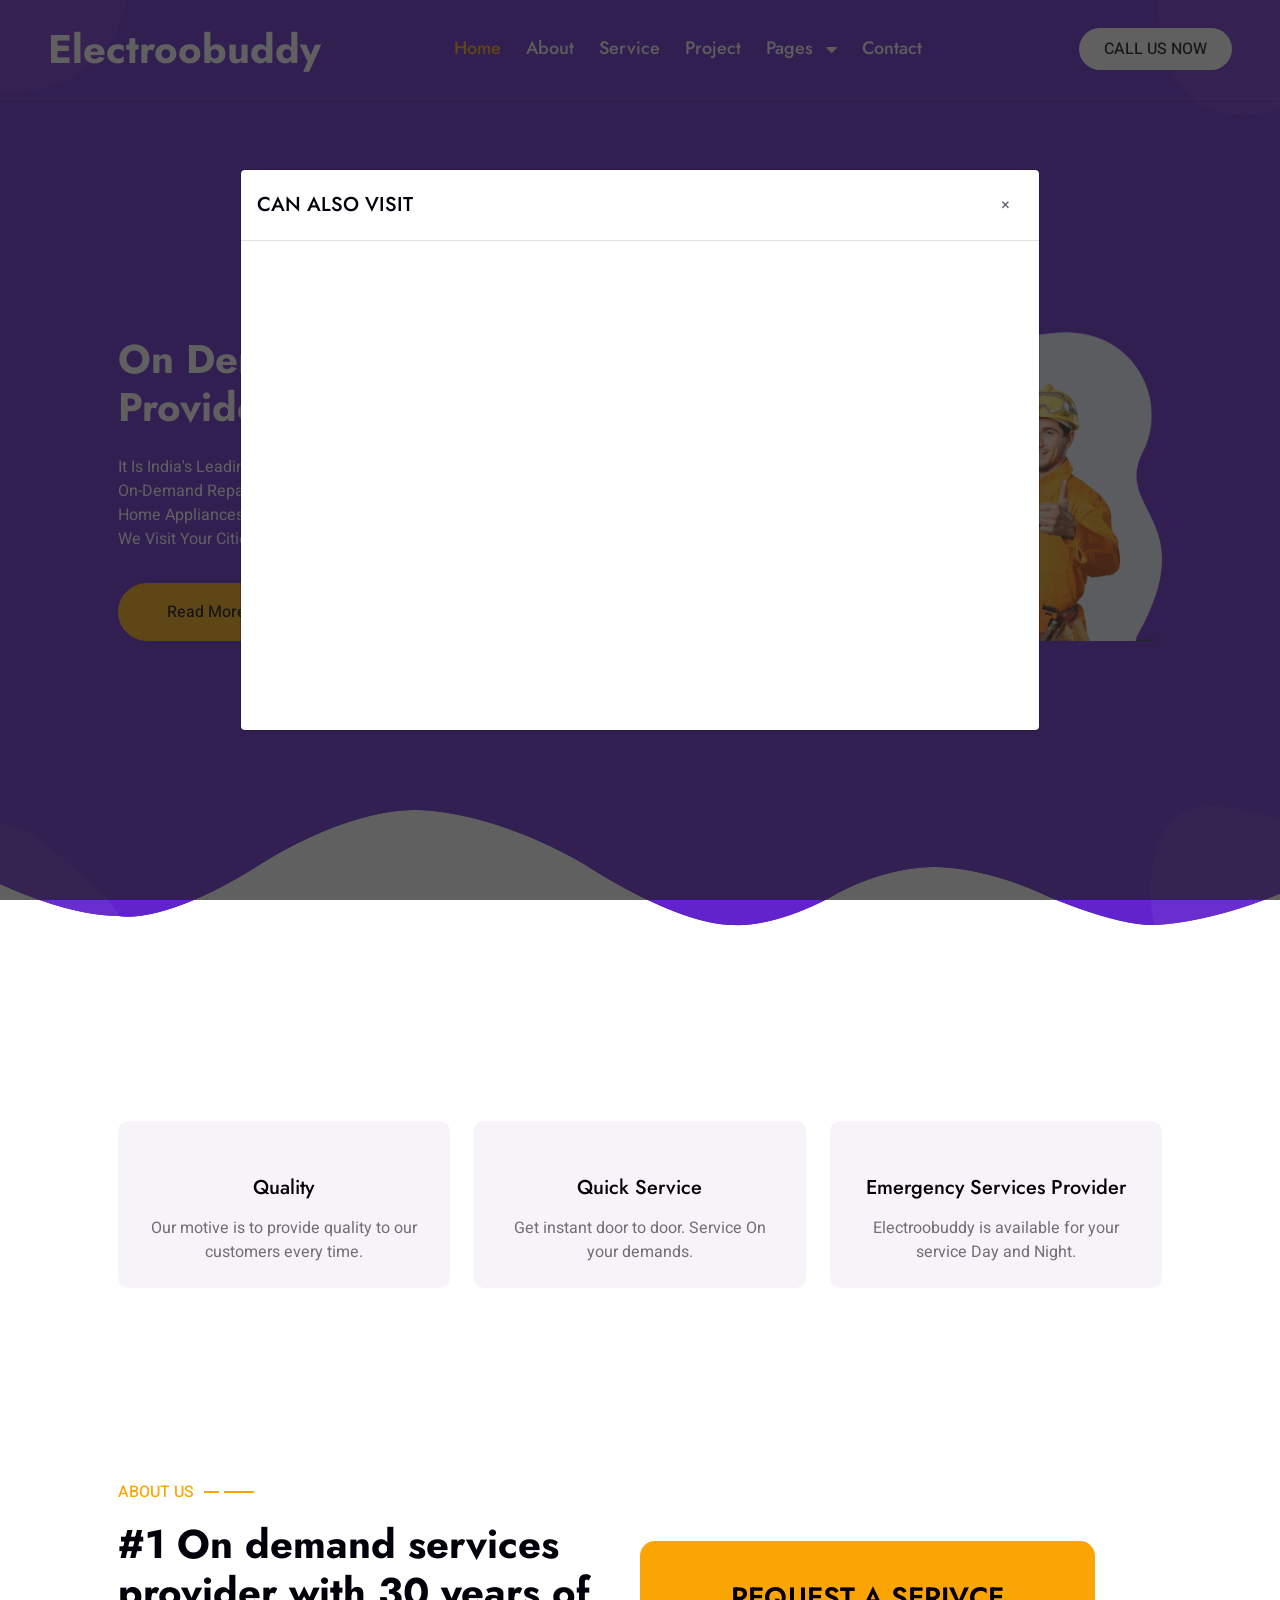
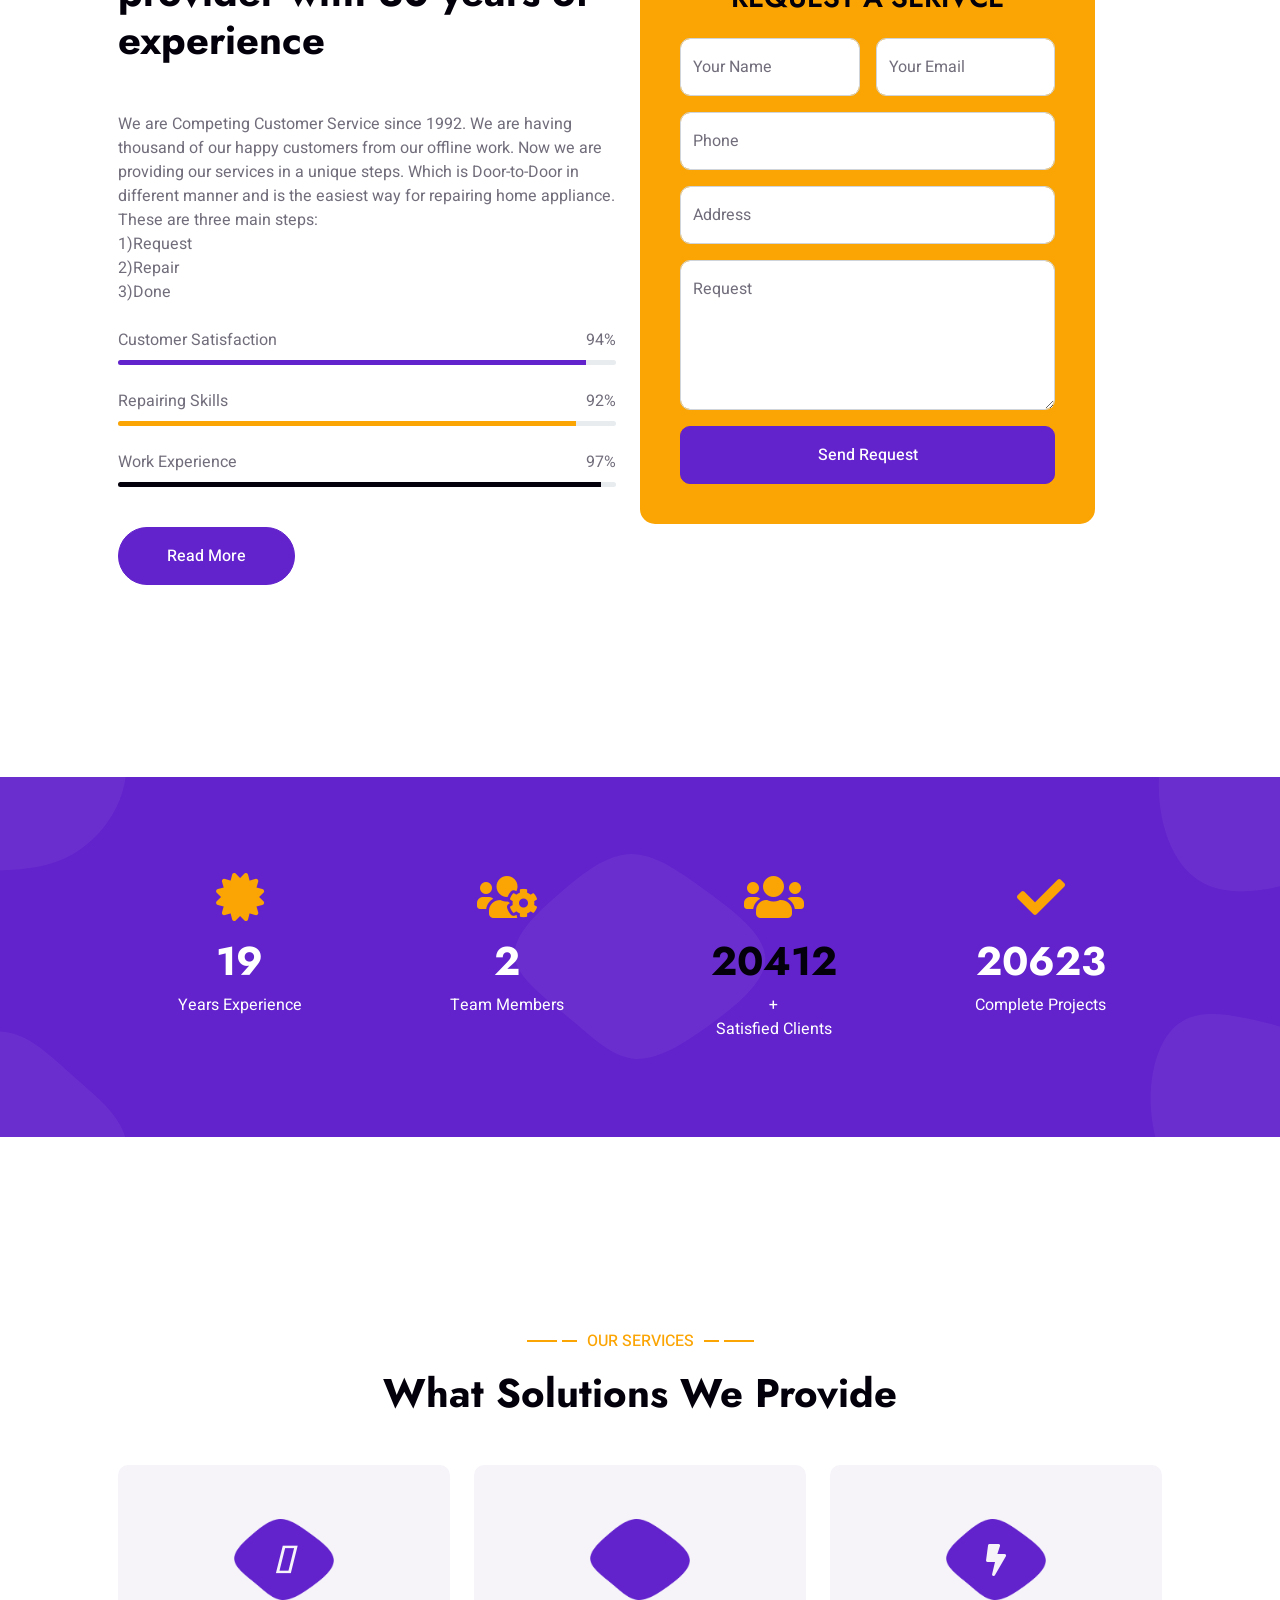
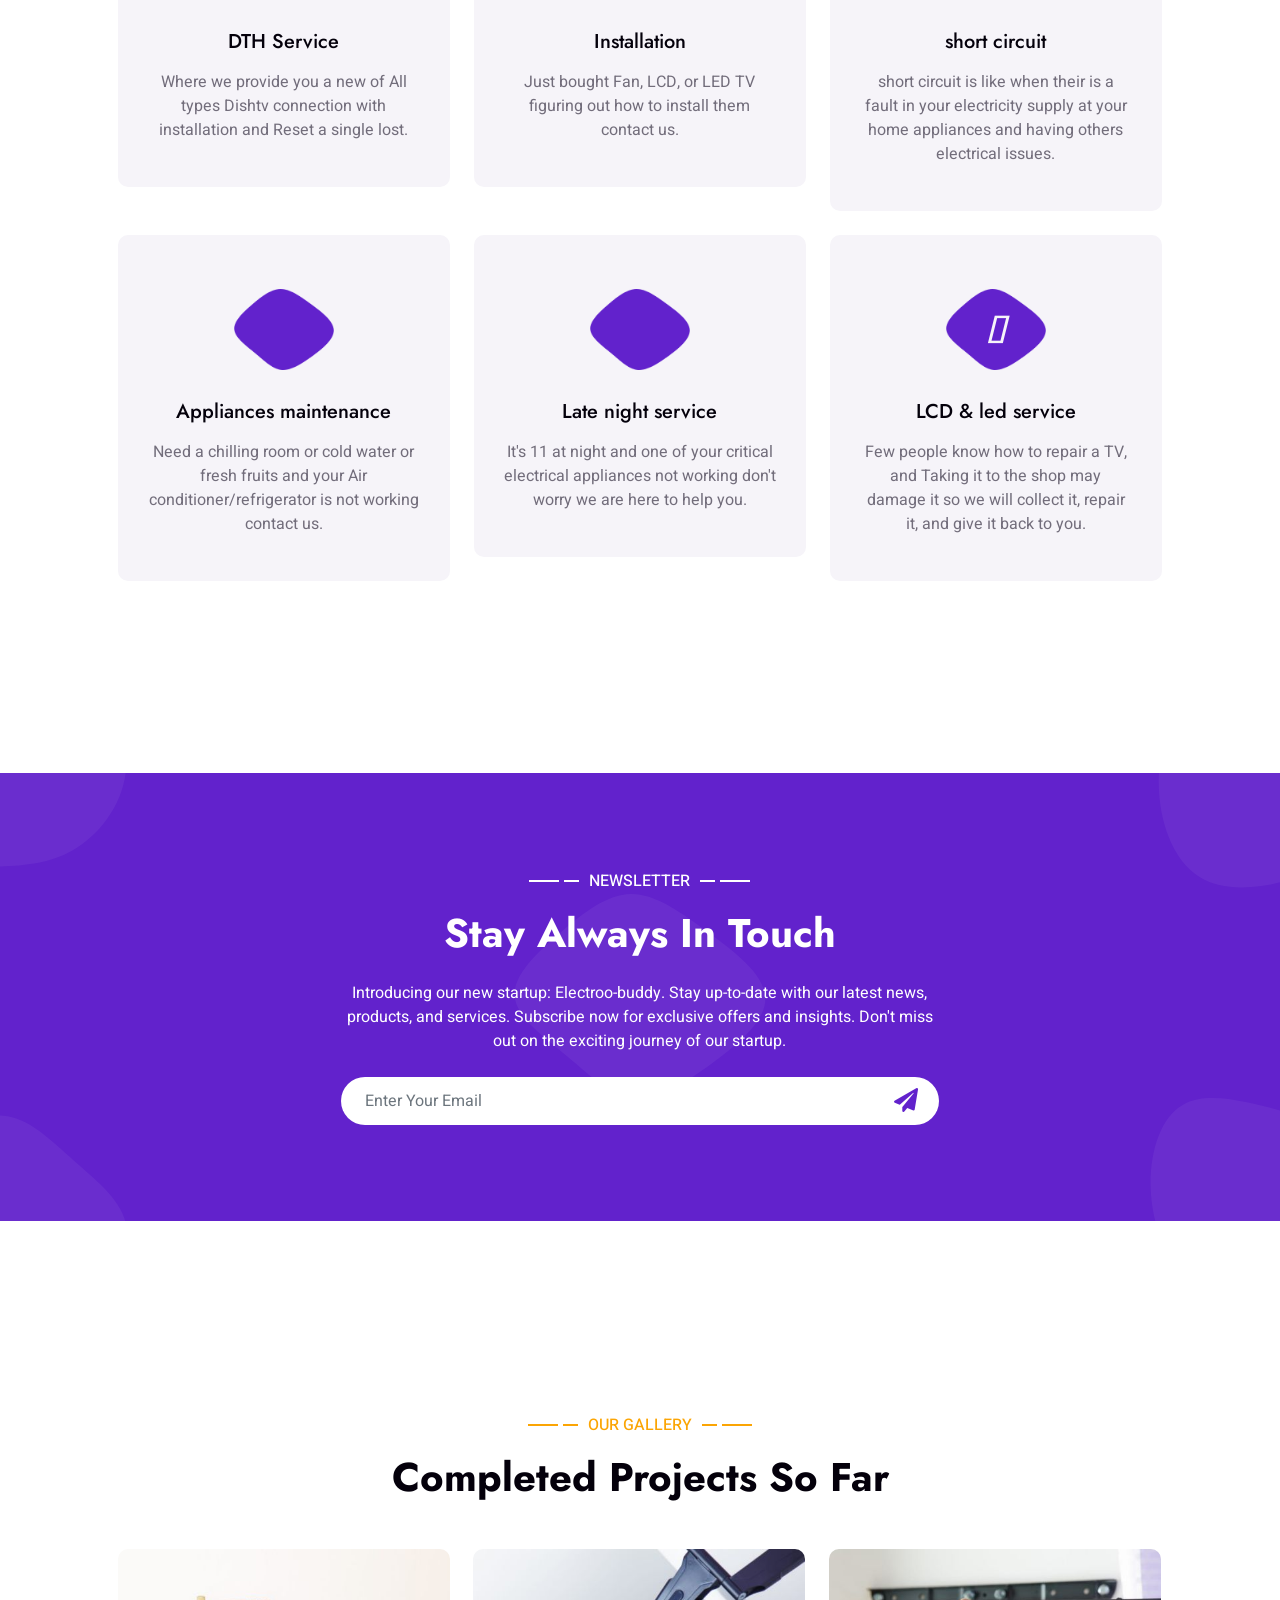
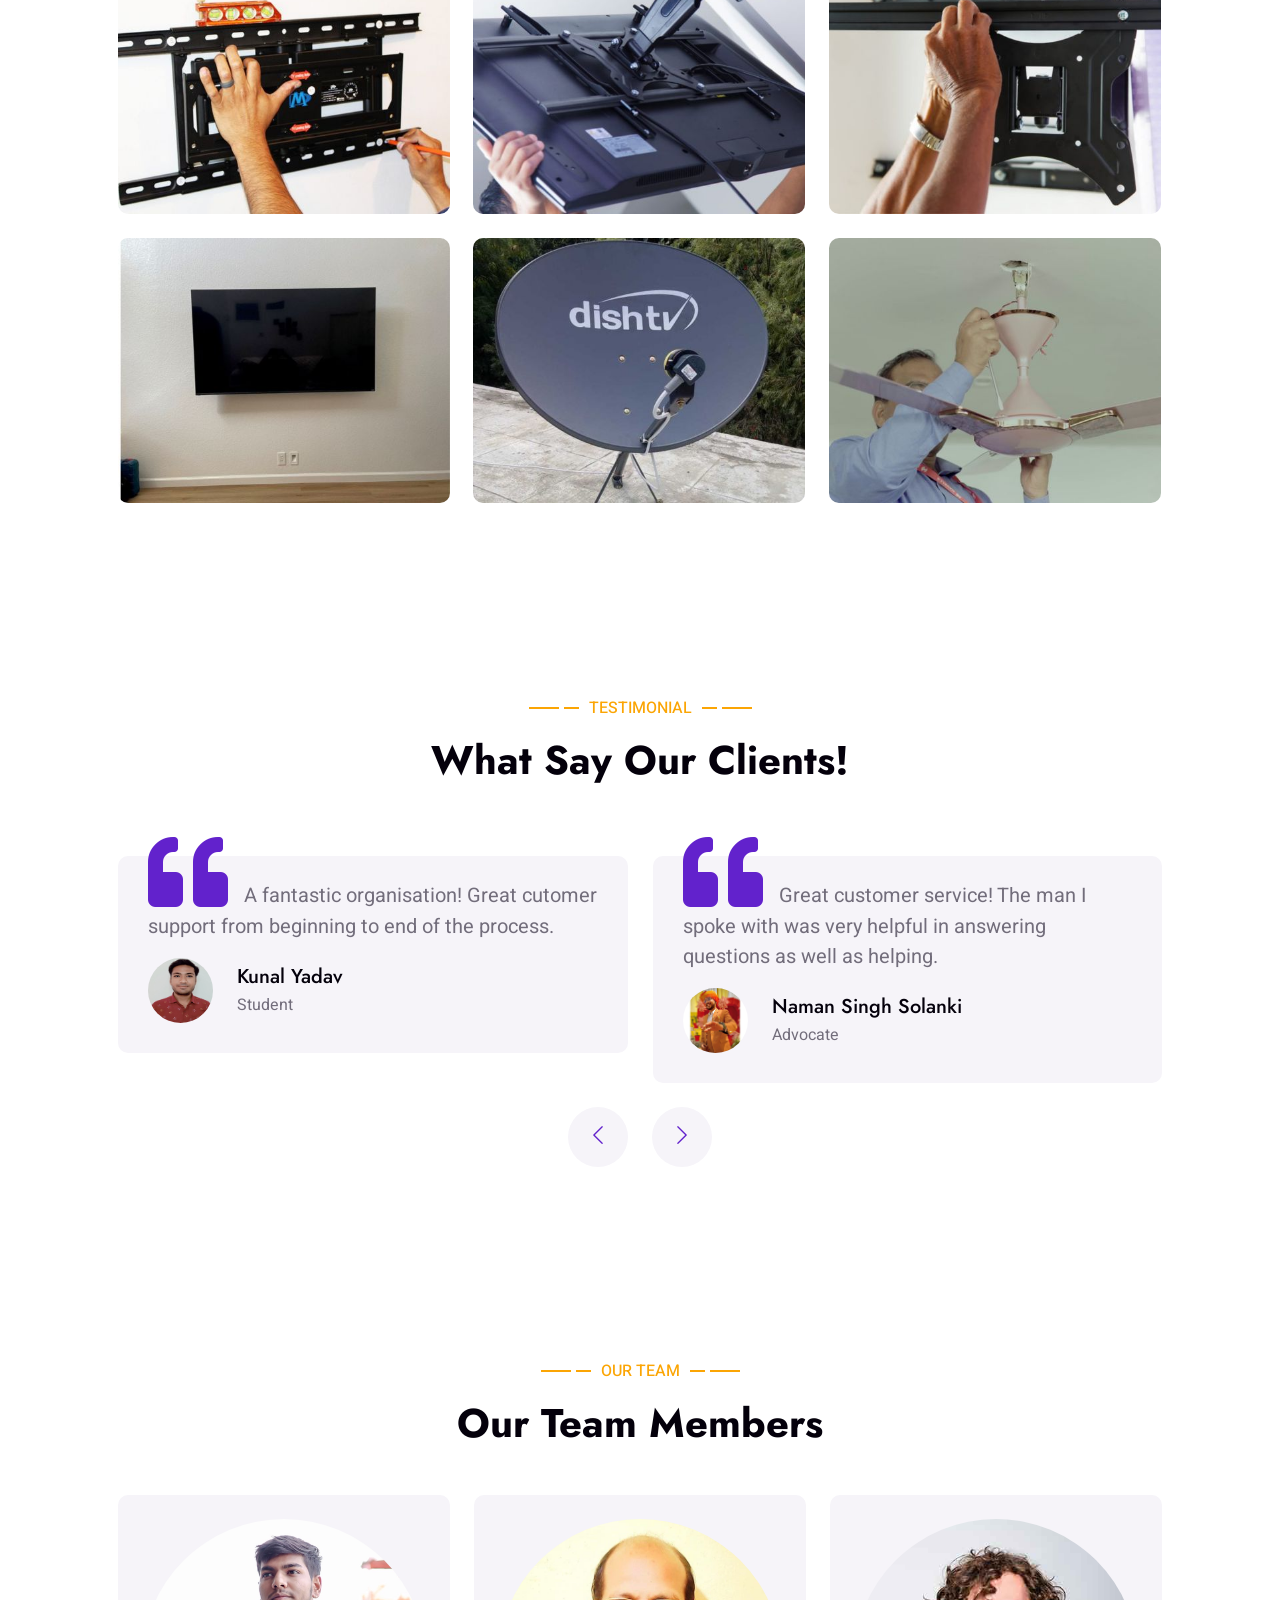
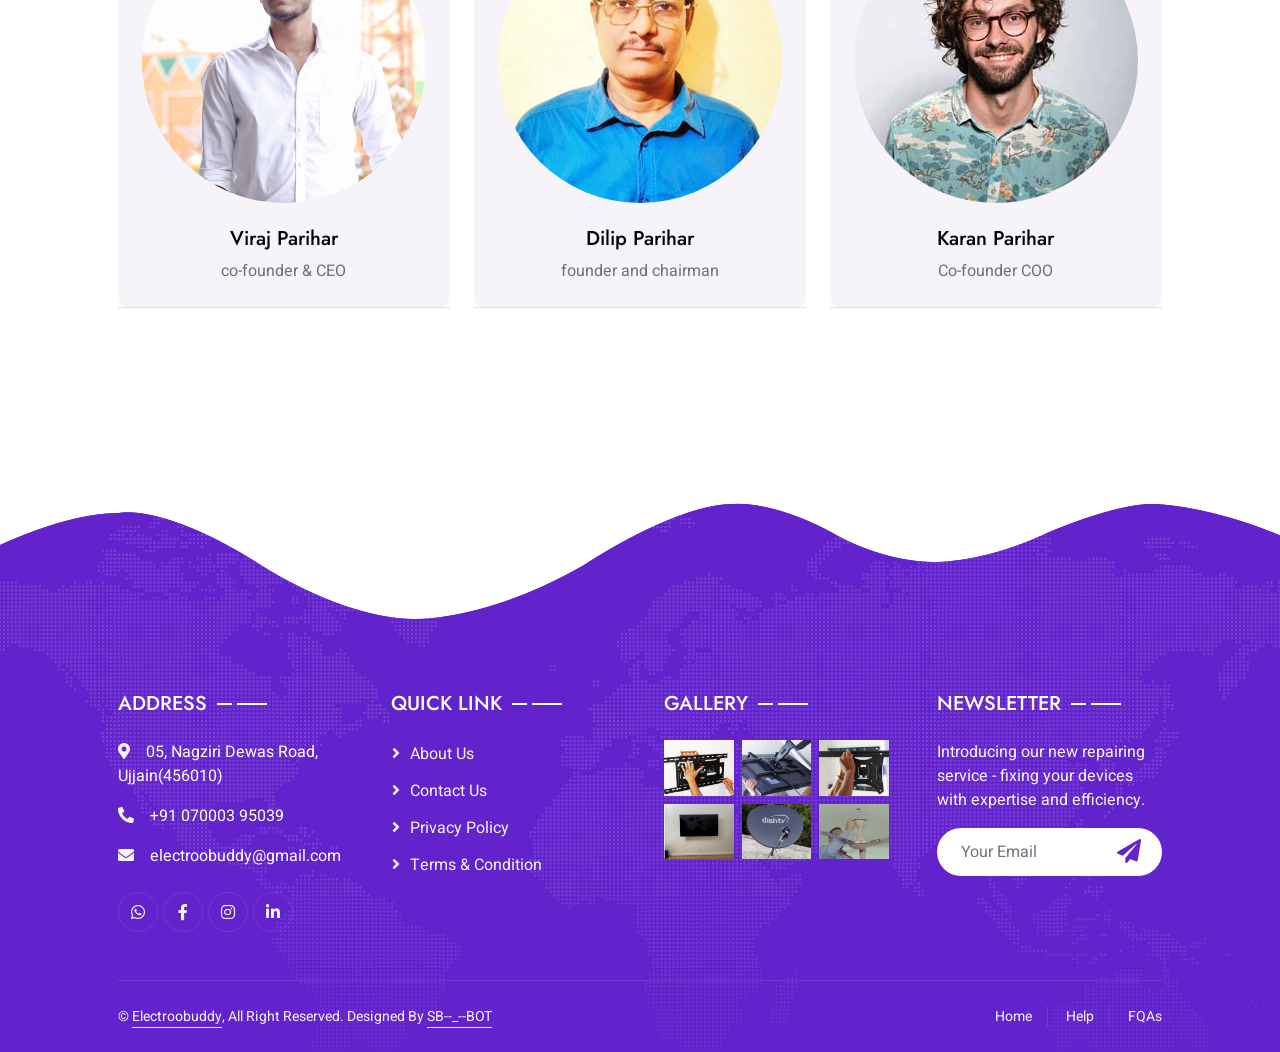
==== commit 4d2cd997: "Update index.html" ====
--- a/index.html
+++ b/index.html
@@ -246,12 +246,14 @@
                     </div>
                     <div class="col-md-6 col-lg-3 text-center wow fadeIn" data-wow-delay="0.5s">
                         <i class="fa fa-users fa-3x text-secondary mb-3"></i>
-                        <h1 class="text-white mb-2" data-toggle="counter-up">36127</h1><h1>+</h1>
+                        <span class="text-white mb-2">
+			    <h1 data-toggle="counter-up">36127</h1>+
+			</span>
                         <p class="text-white mb-0">Satisfied Clients</p>
                     </div>
                     <div class="col-md-6 col-lg-3 text-center wow fadeIn" data-wow-delay="0.7s">
                         <i class="fa fa-check fa-3x text-secondary mb-3"></i>
-                        <h1 class="text-white mb-2" data-toggle="counter-up">36500</h1>+
+                        <h1 class="text-white mb-2" data-toggle="counter-up">36500</h1>
                         <p class="text-white mb-0">Complete Projects</p>
                     </div>
                 </div>
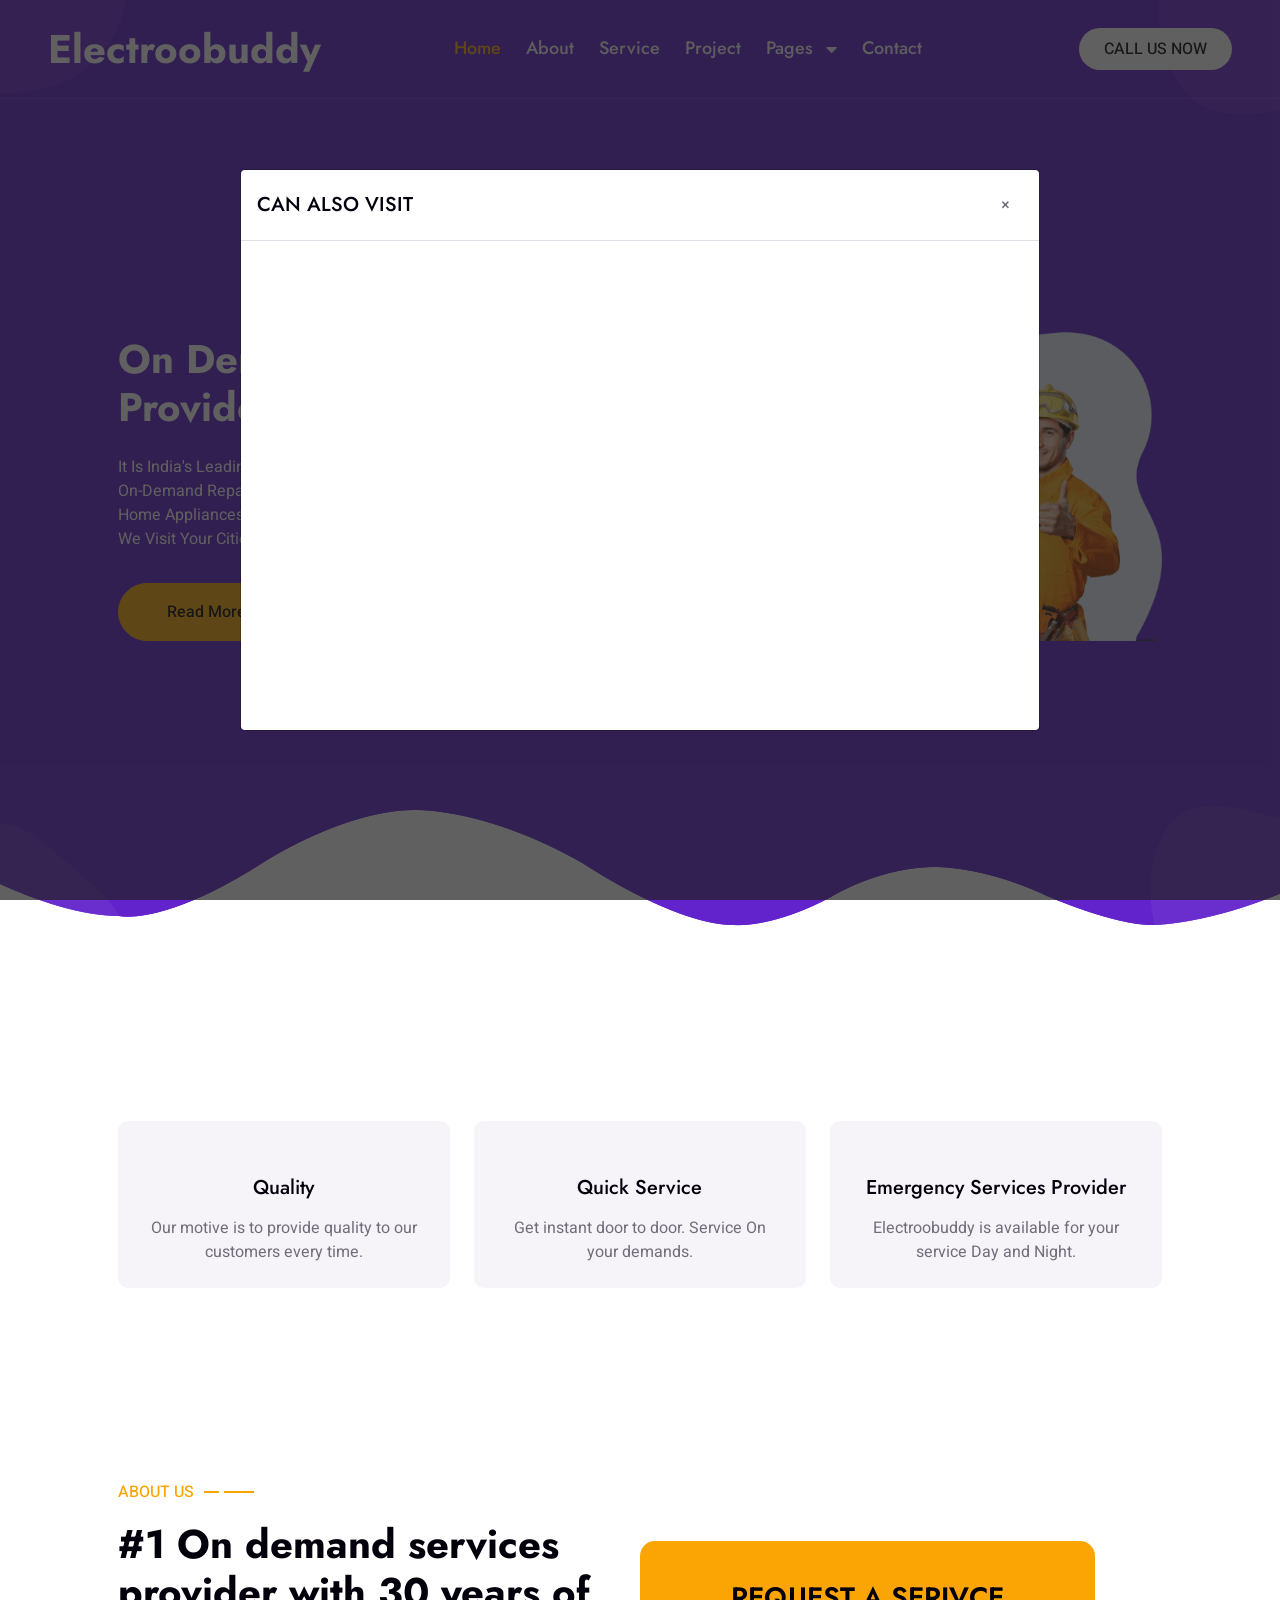
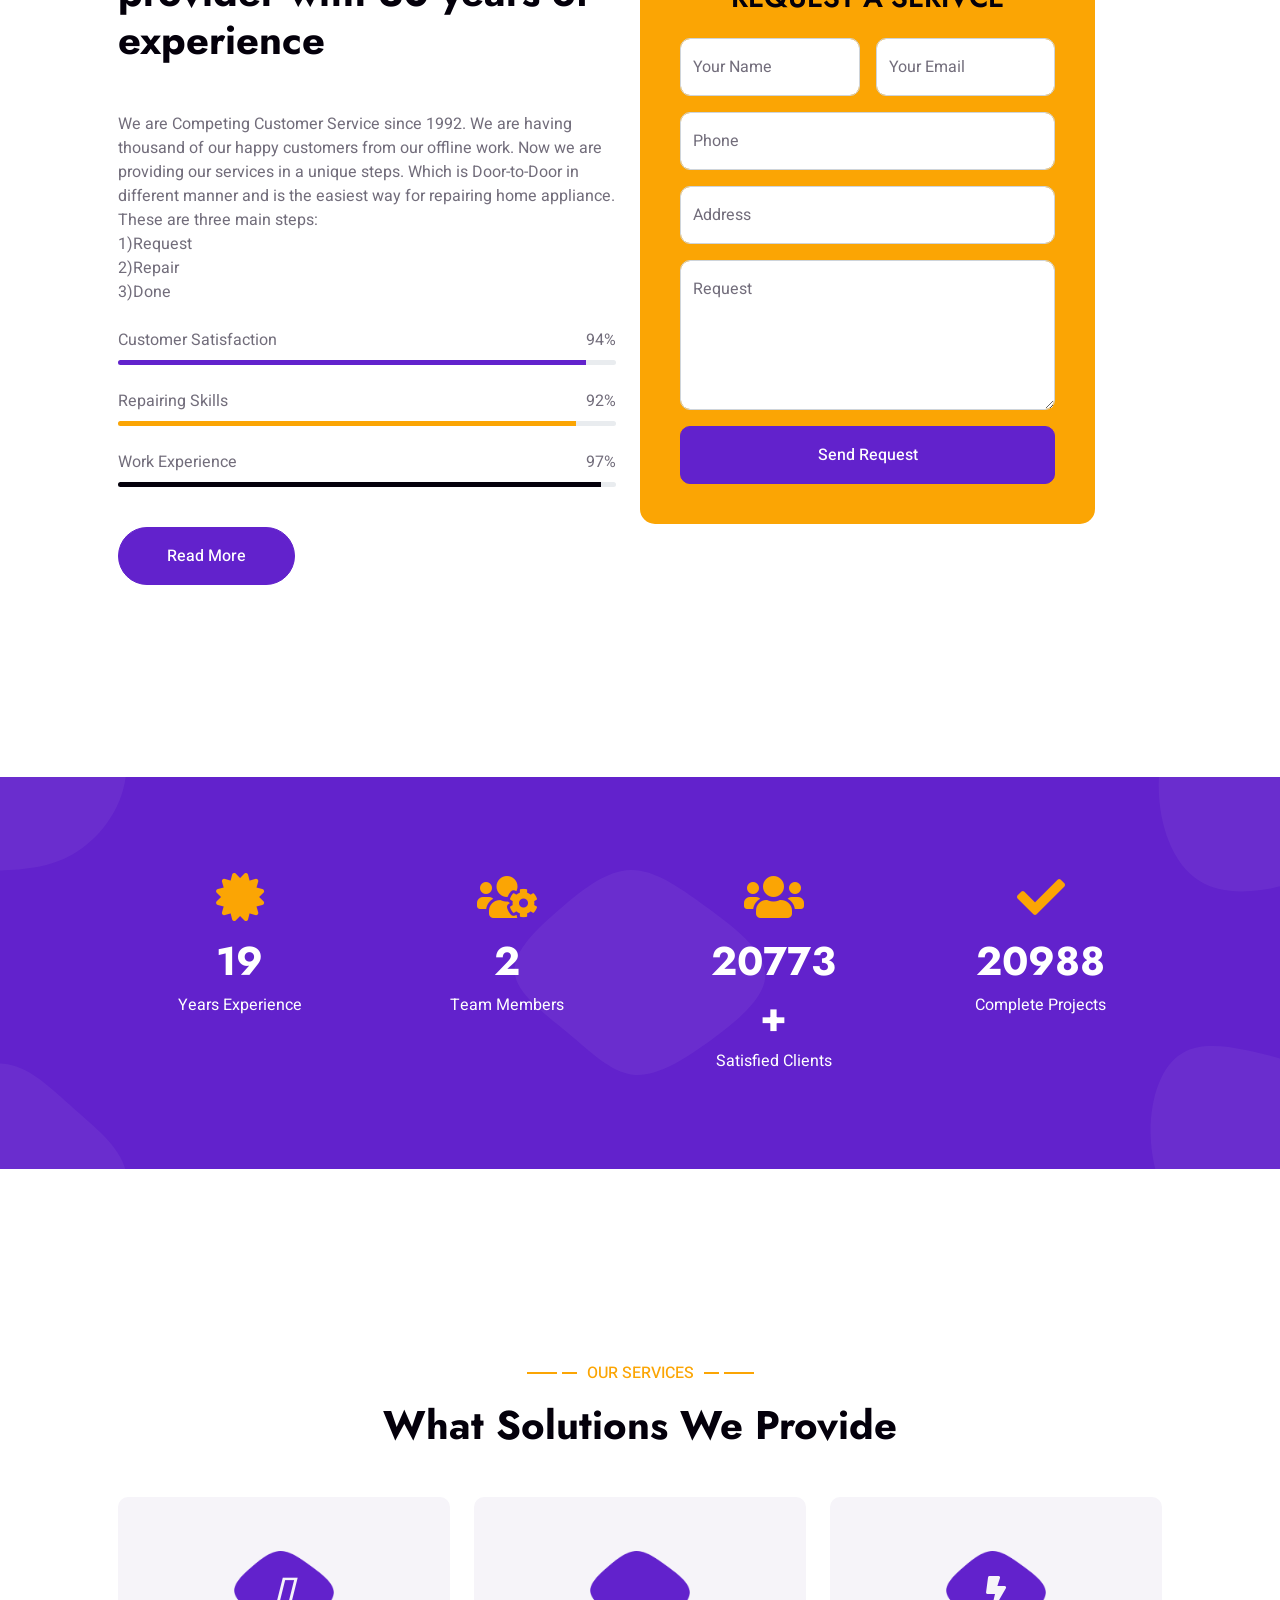
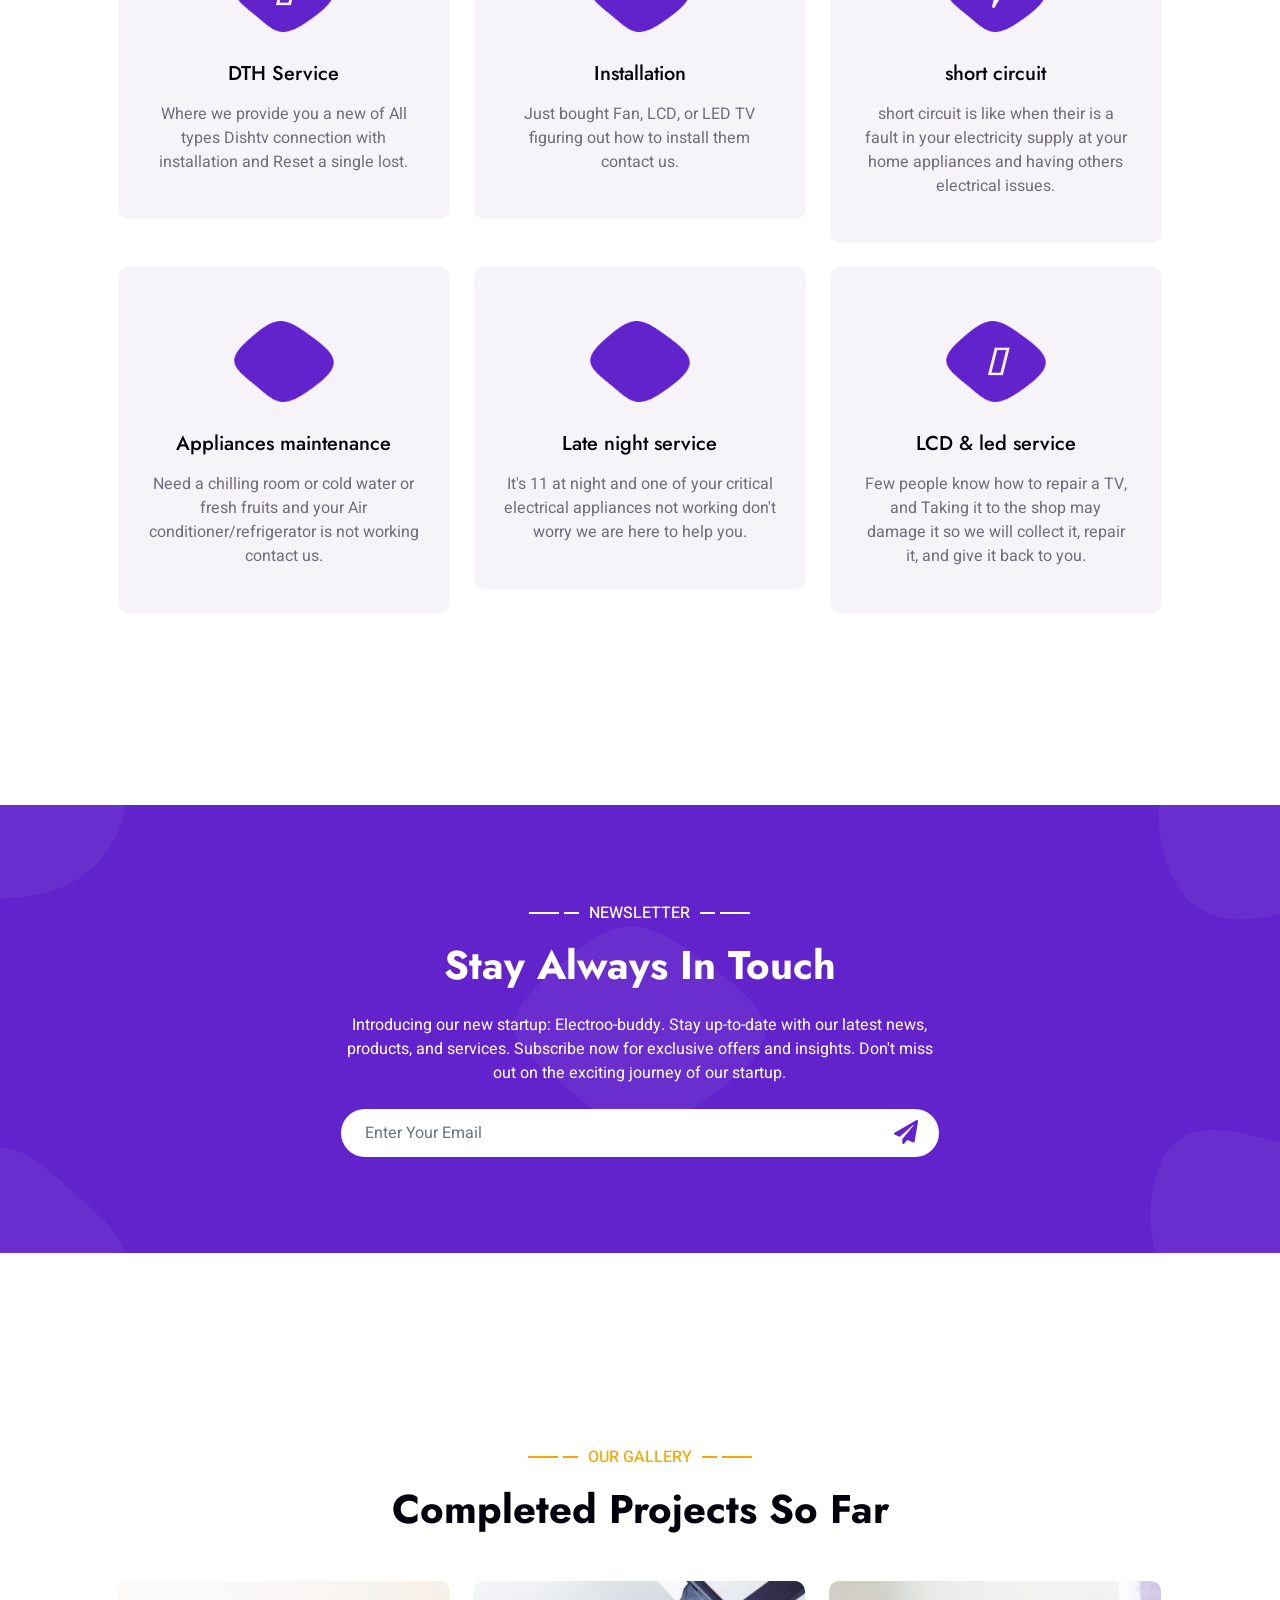
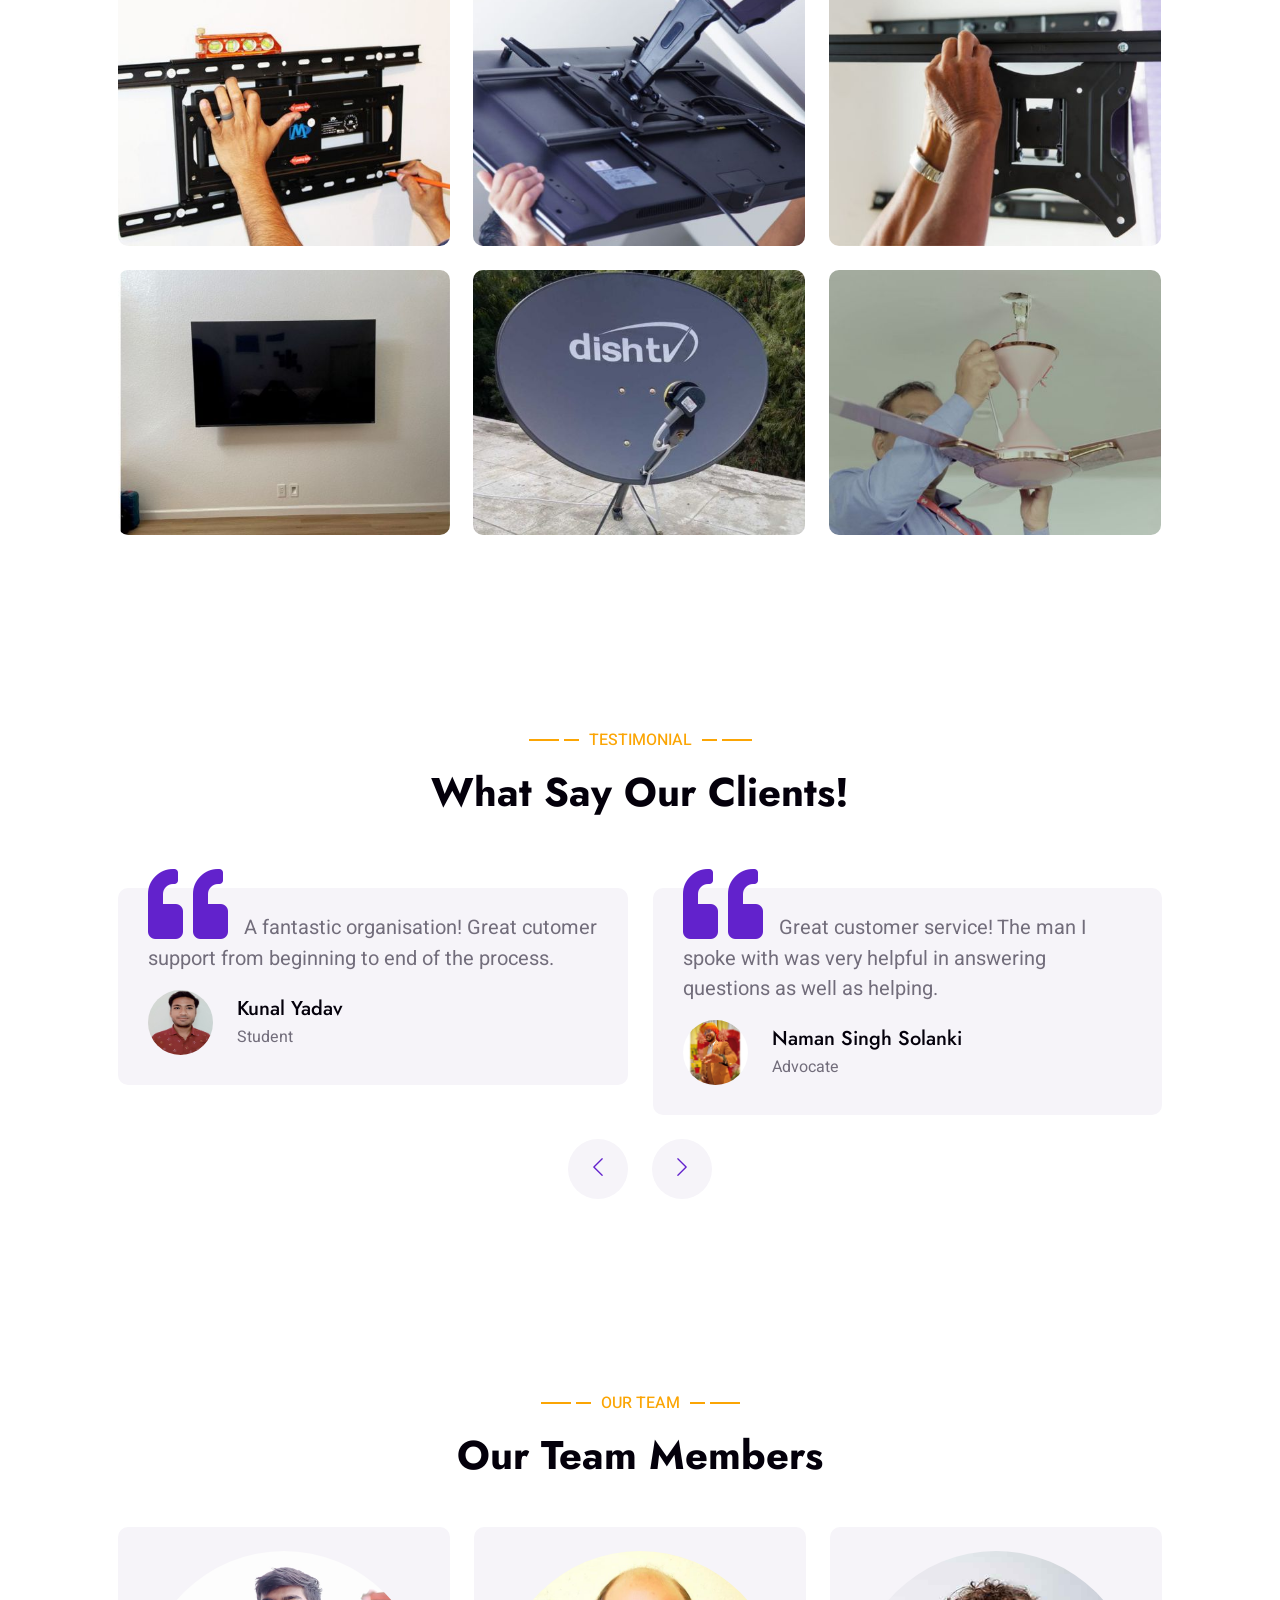
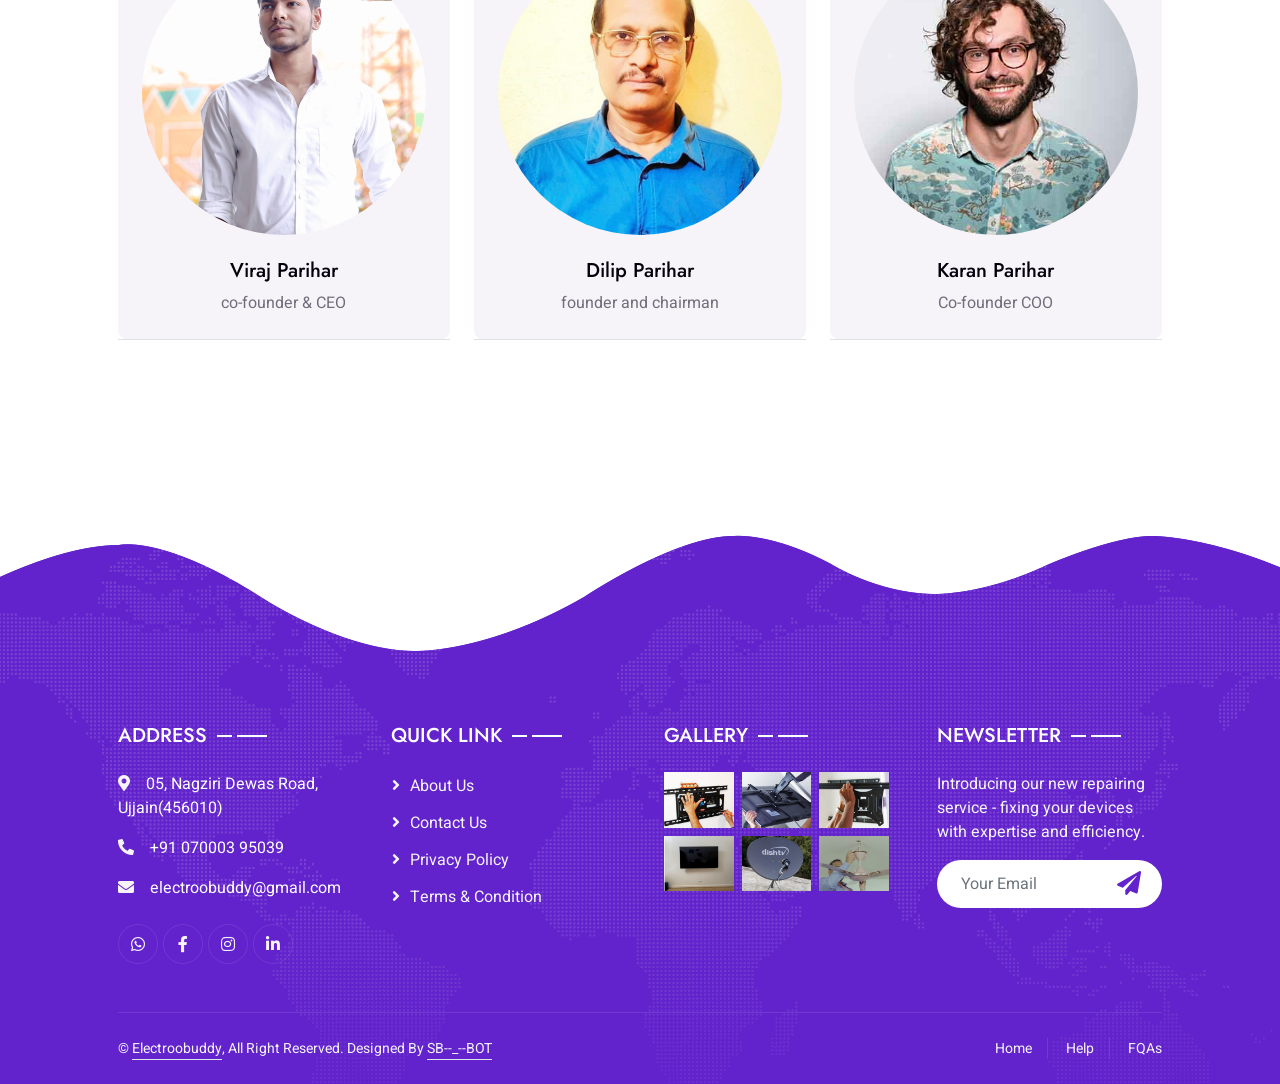
==== commit 0933ca10: "Update index.html" ====
--- a/index.html
+++ b/index.html
@@ -246,8 +246,8 @@
                     </div>
                     <div class="col-md-6 col-lg-3 text-center wow fadeIn" data-wow-delay="0.5s">
                         <i class="fa fa-users fa-3x text-secondary mb-3"></i>
-                        <span class="text-white mb-2">
-			    <h1 data-toggle="counter-up">36127</h1>+
+                        <span>
+			    <h1 class="text-white mb-2" data-toggle="counter-up">36127</h1><h1 class="text-white mb-2">+</h1>
 			</span>
                         <p class="text-white mb-0">Satisfied Clients</p>
                     </div>
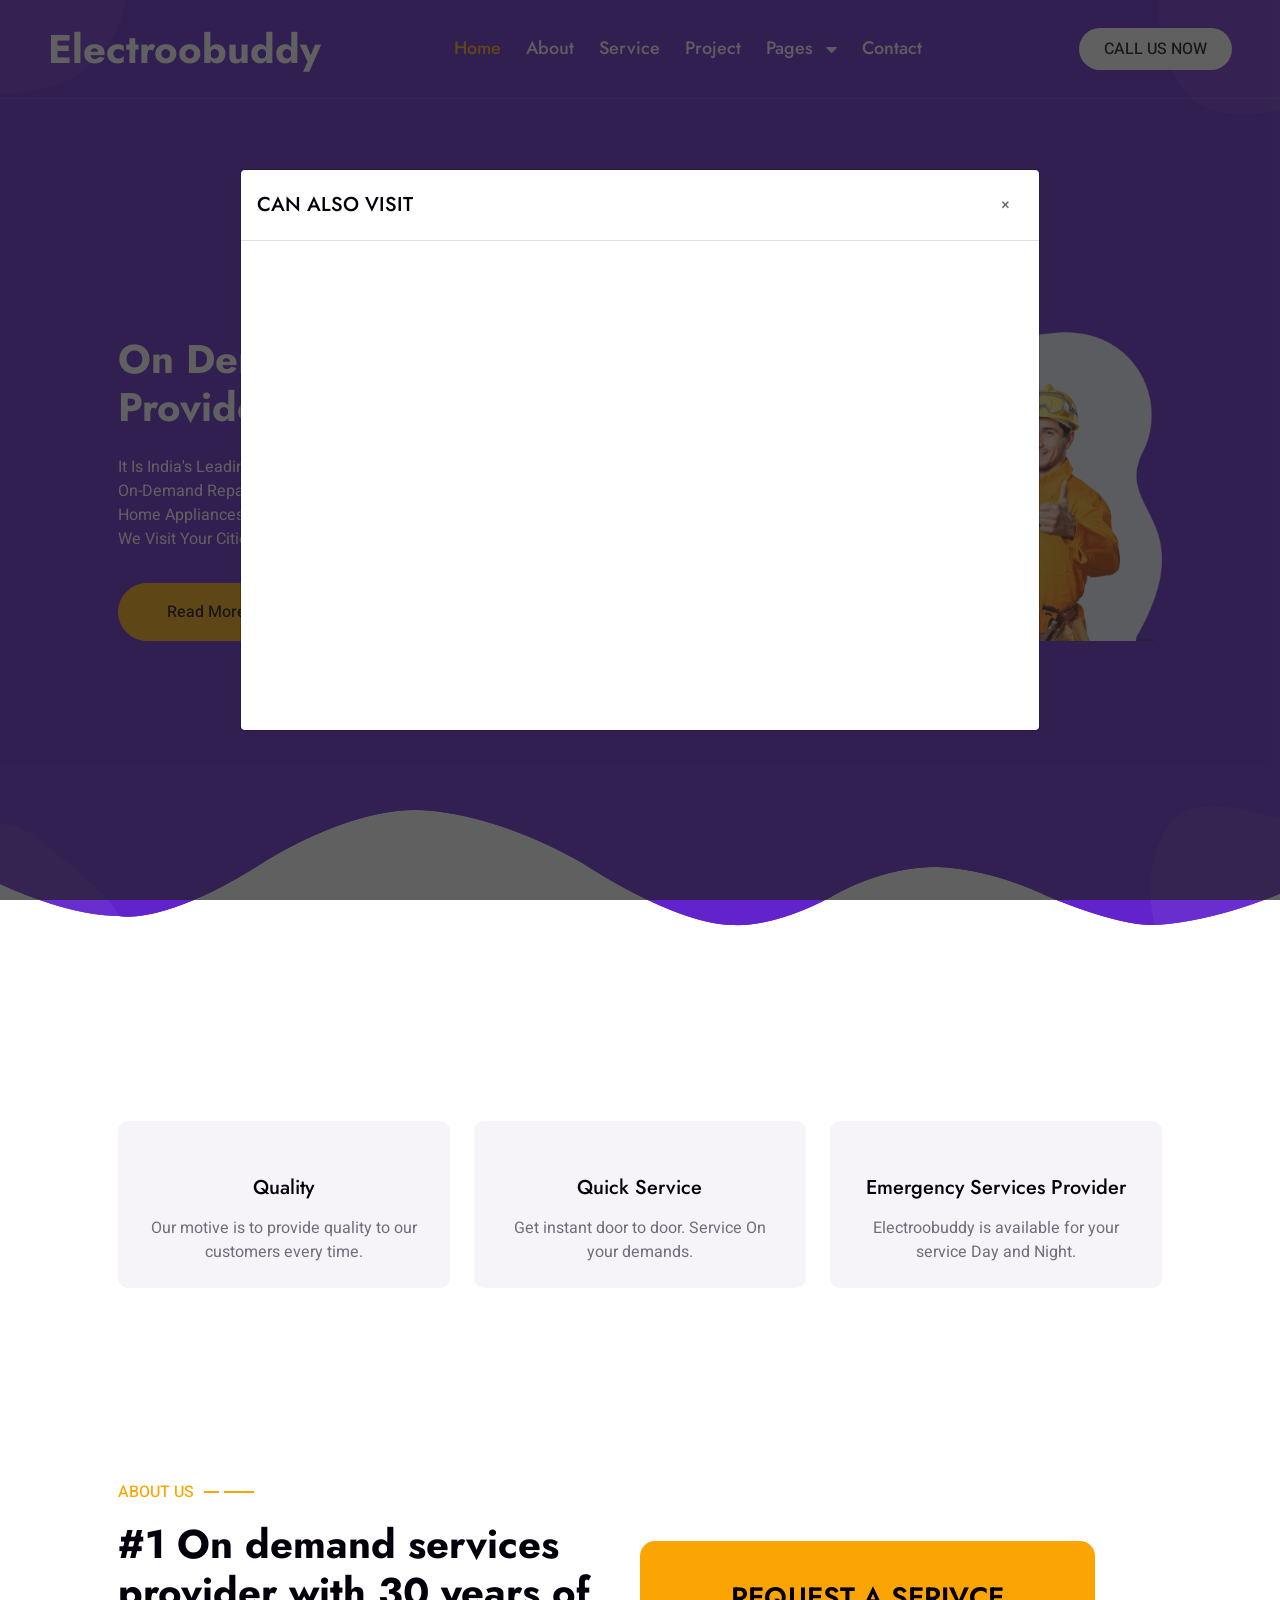
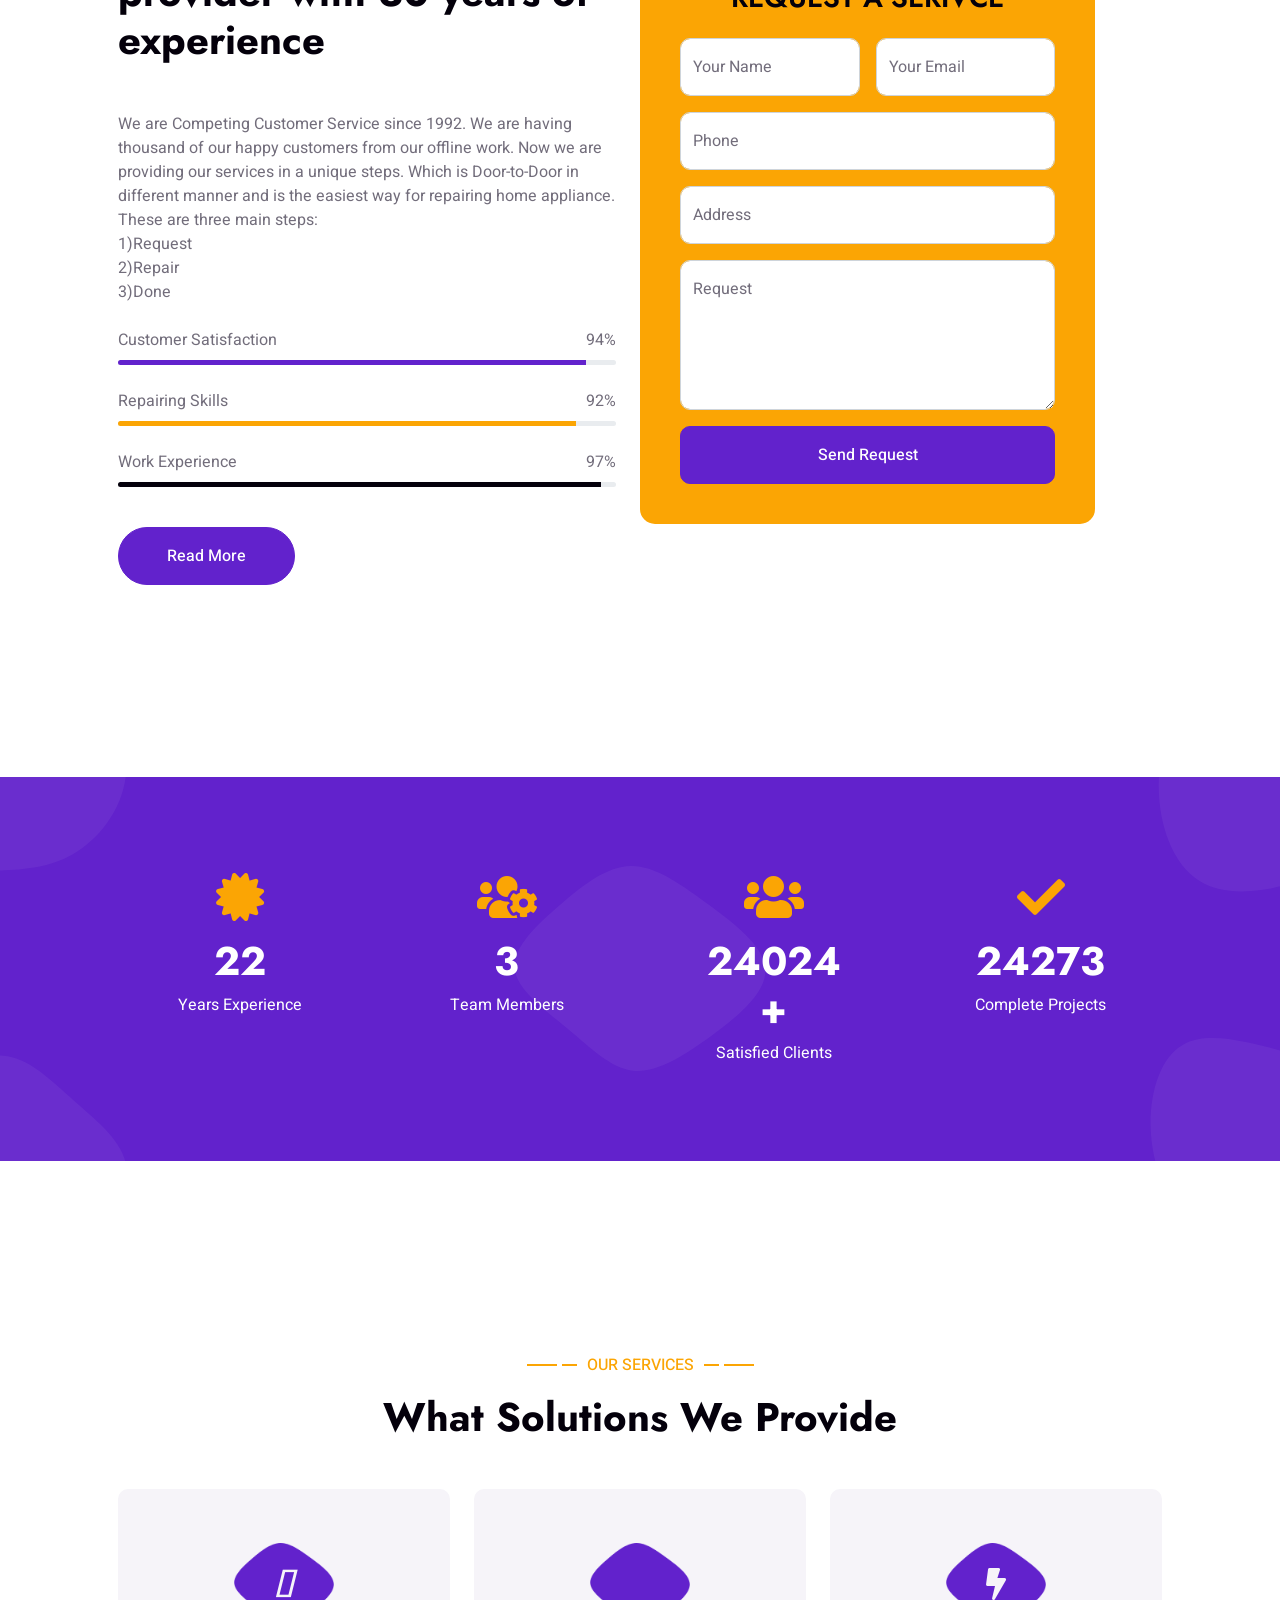
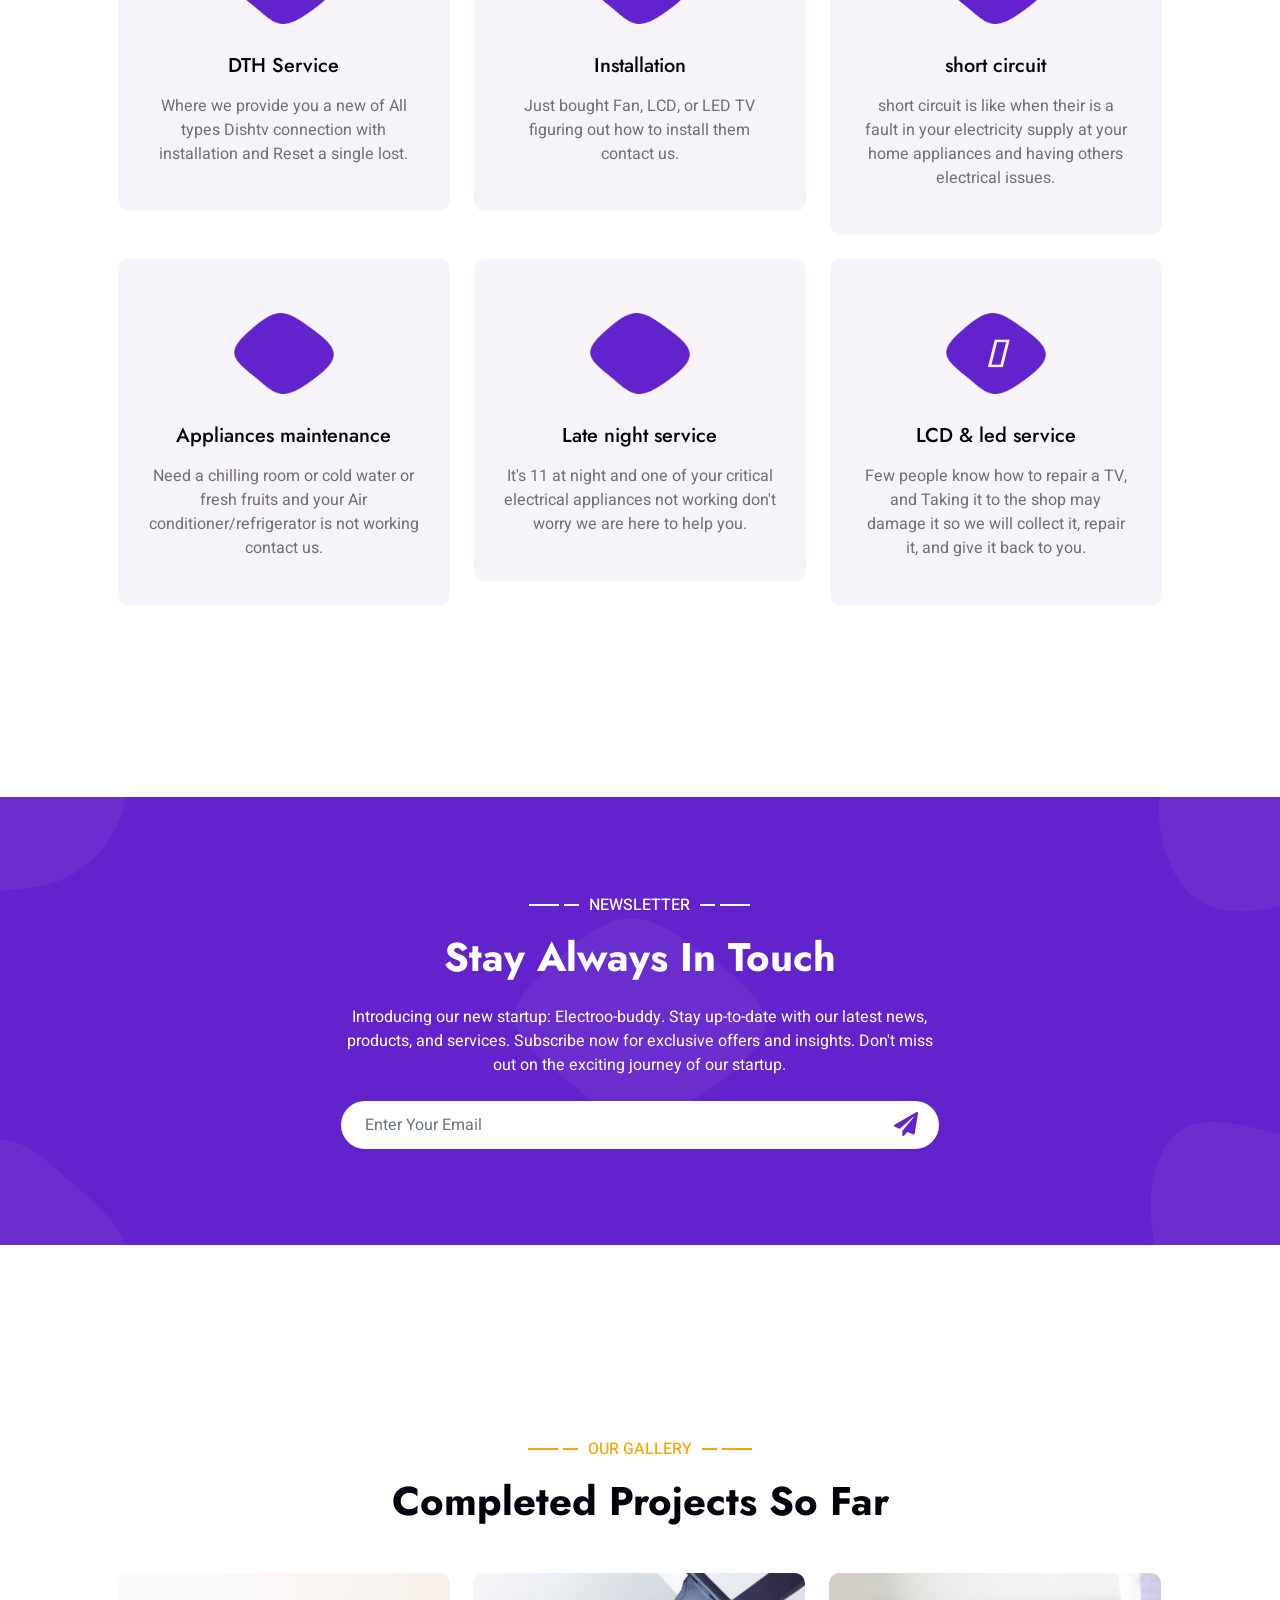
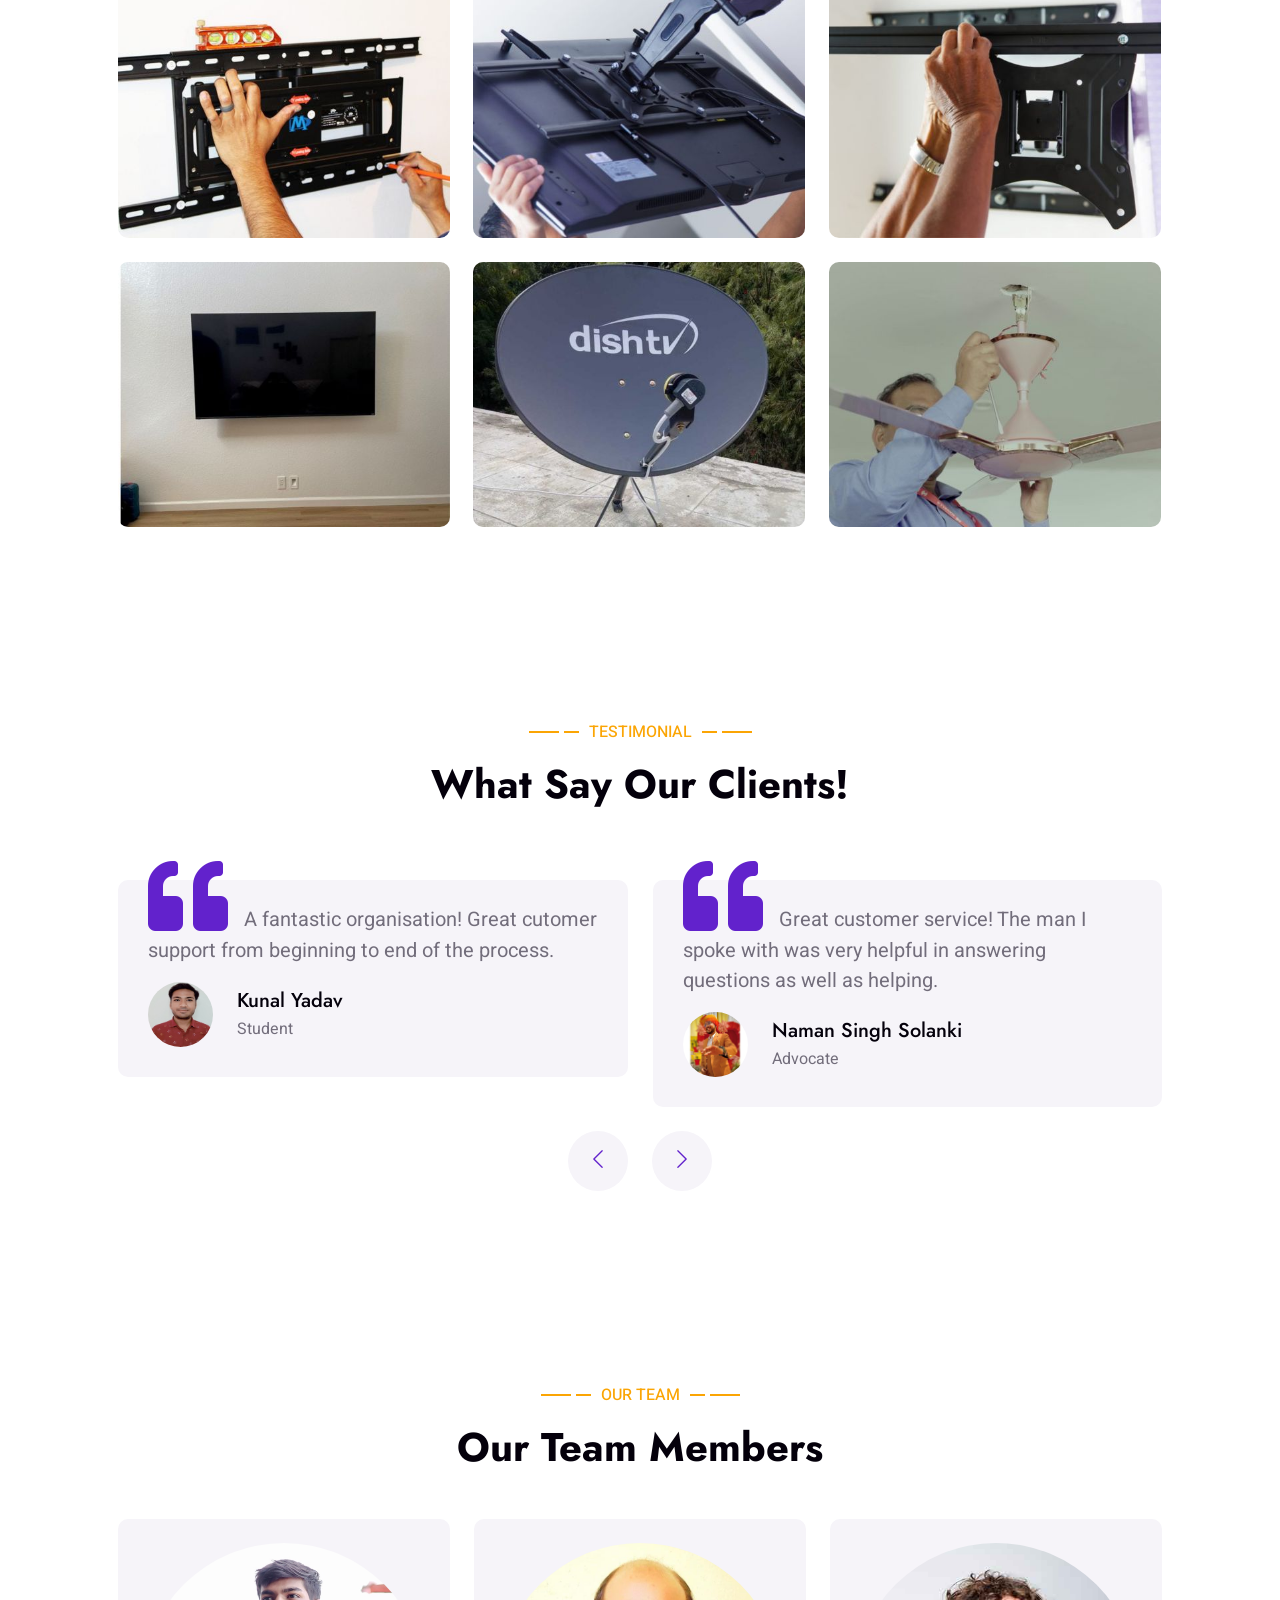
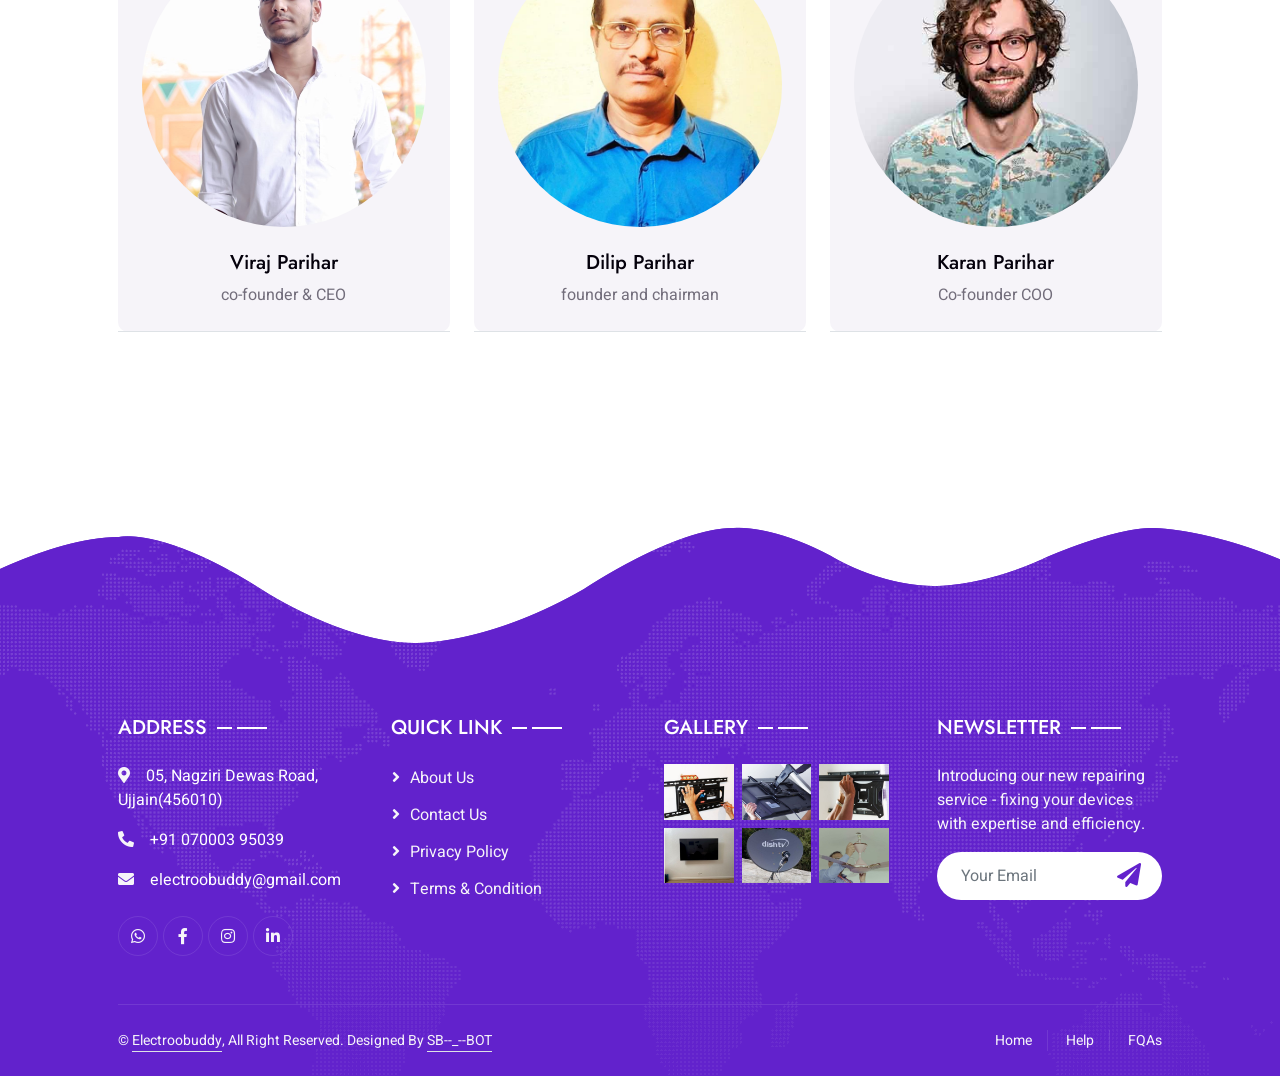
==== commit 56e96256: "Update index.html" ====
--- a/index.html
+++ b/index.html
@@ -246,9 +246,7 @@
                     </div>
                     <div class="col-md-6 col-lg-3 text-center wow fadeIn" data-wow-delay="0.5s">
                         <i class="fa fa-users fa-3x text-secondary mb-3"></i>
-                        <span>
-			    <h1 class="text-white mb-2" data-toggle="counter-up">36127</h1><h1 class="text-white mb-2">+</h1>
-			</span>
+			<h1 class="text-white mb-2"><div data-toggle="counter-up">36127</div> +</h1>
                         <p class="text-white mb-0">Satisfied Clients</p>
                     </div>
                     <div class="col-md-6 col-lg-3 text-center wow fadeIn" data-wow-delay="0.7s">
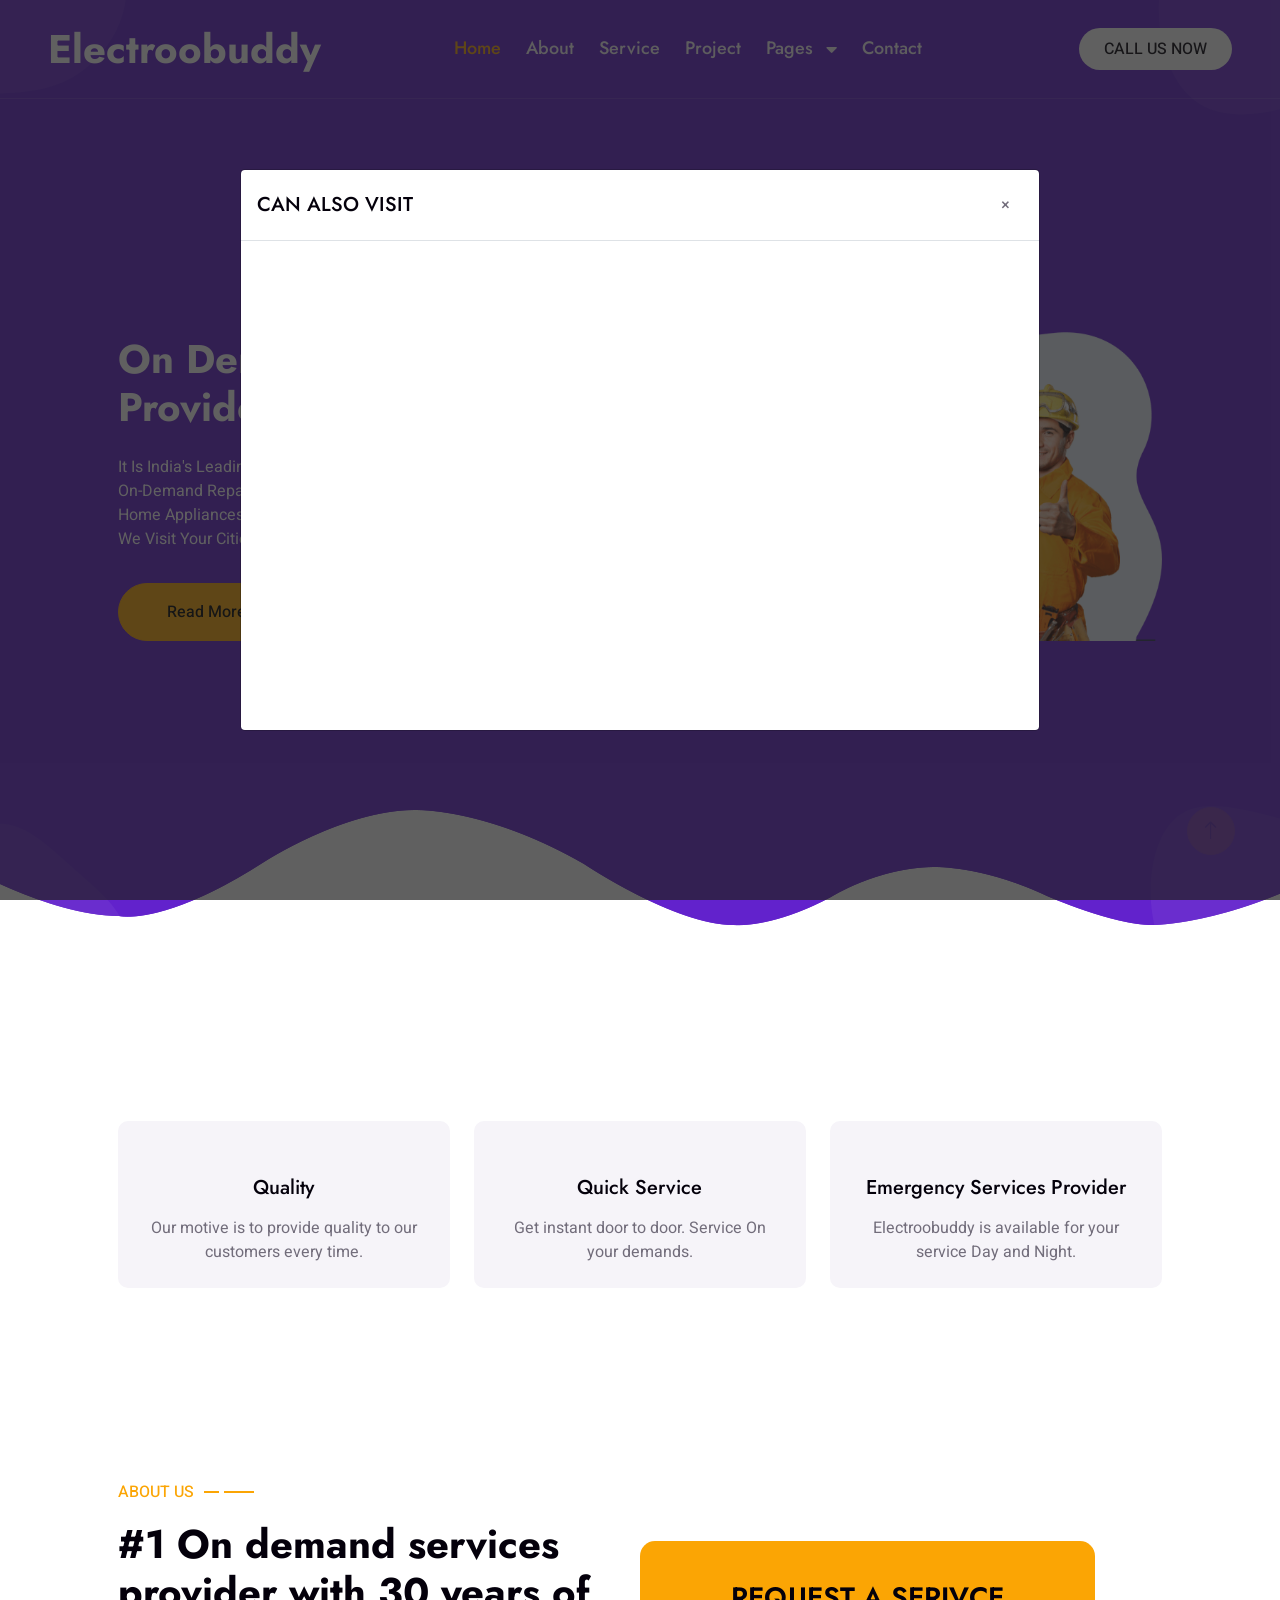
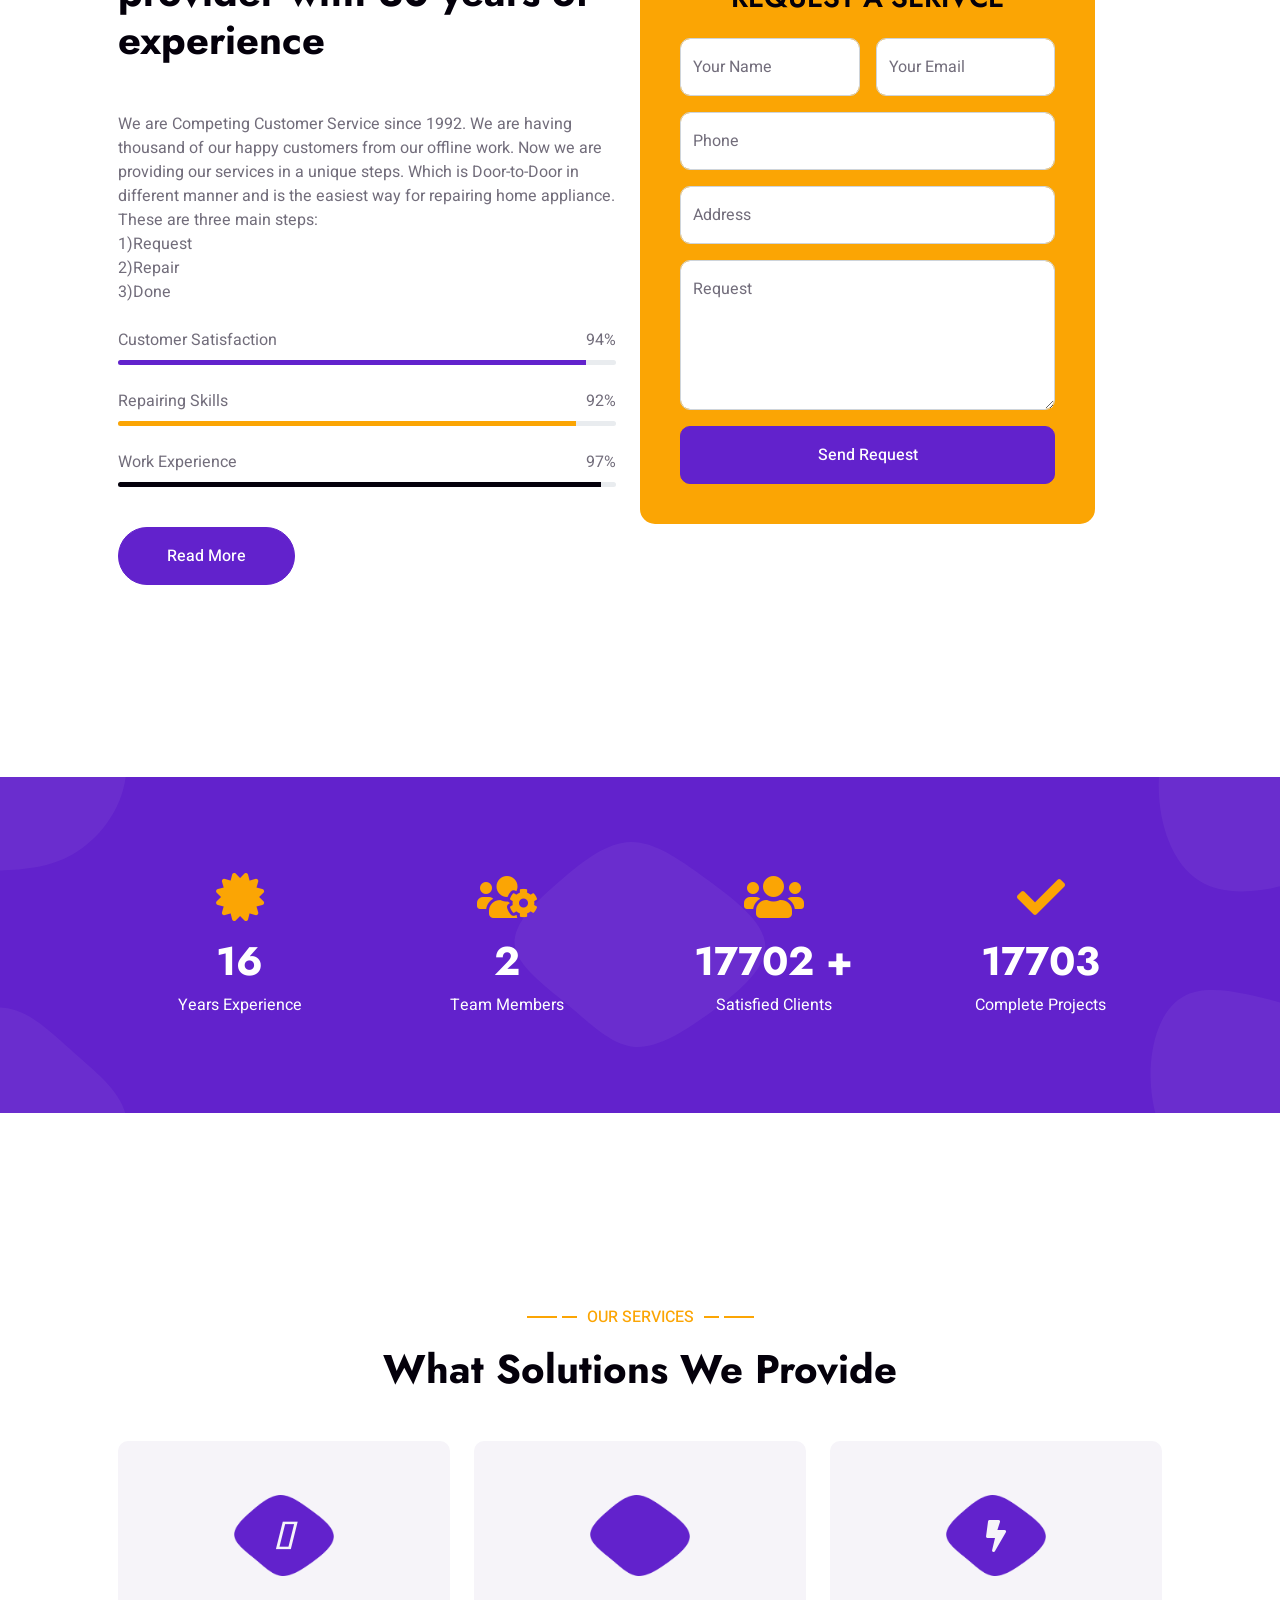
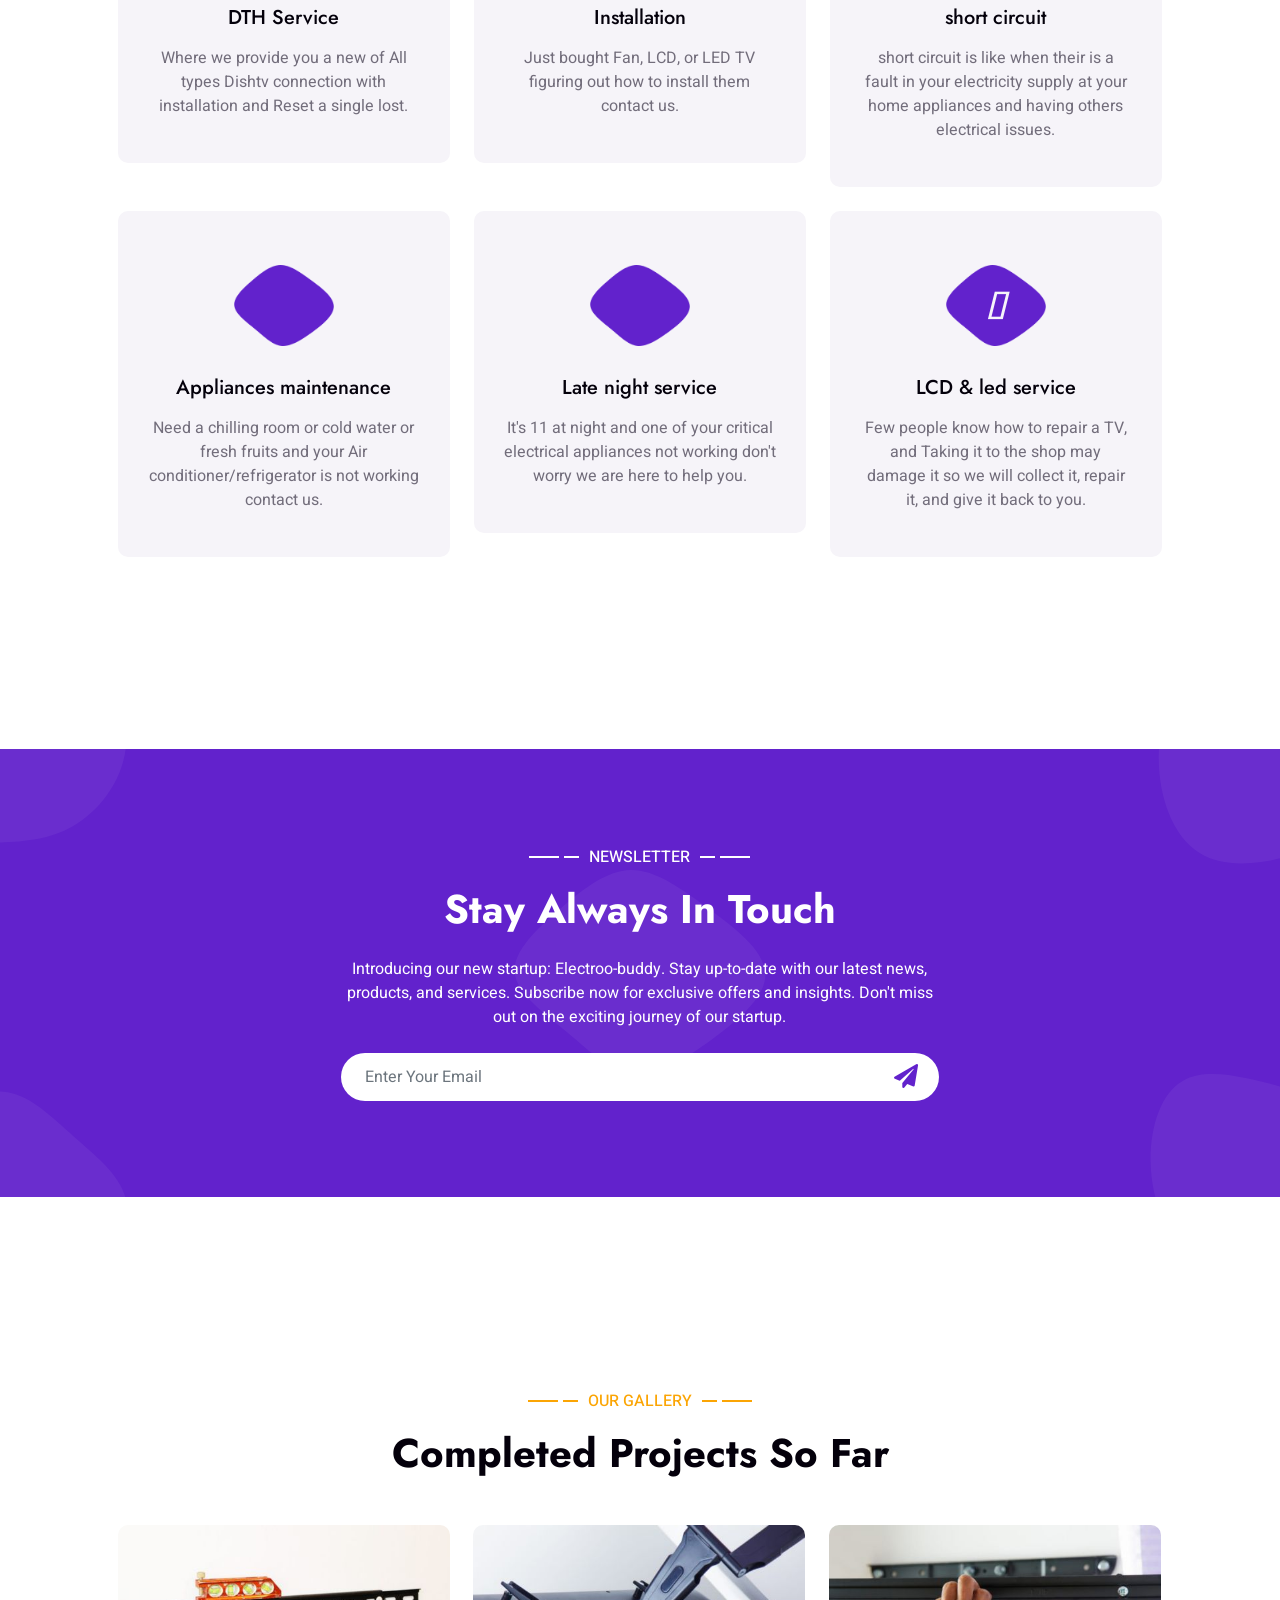
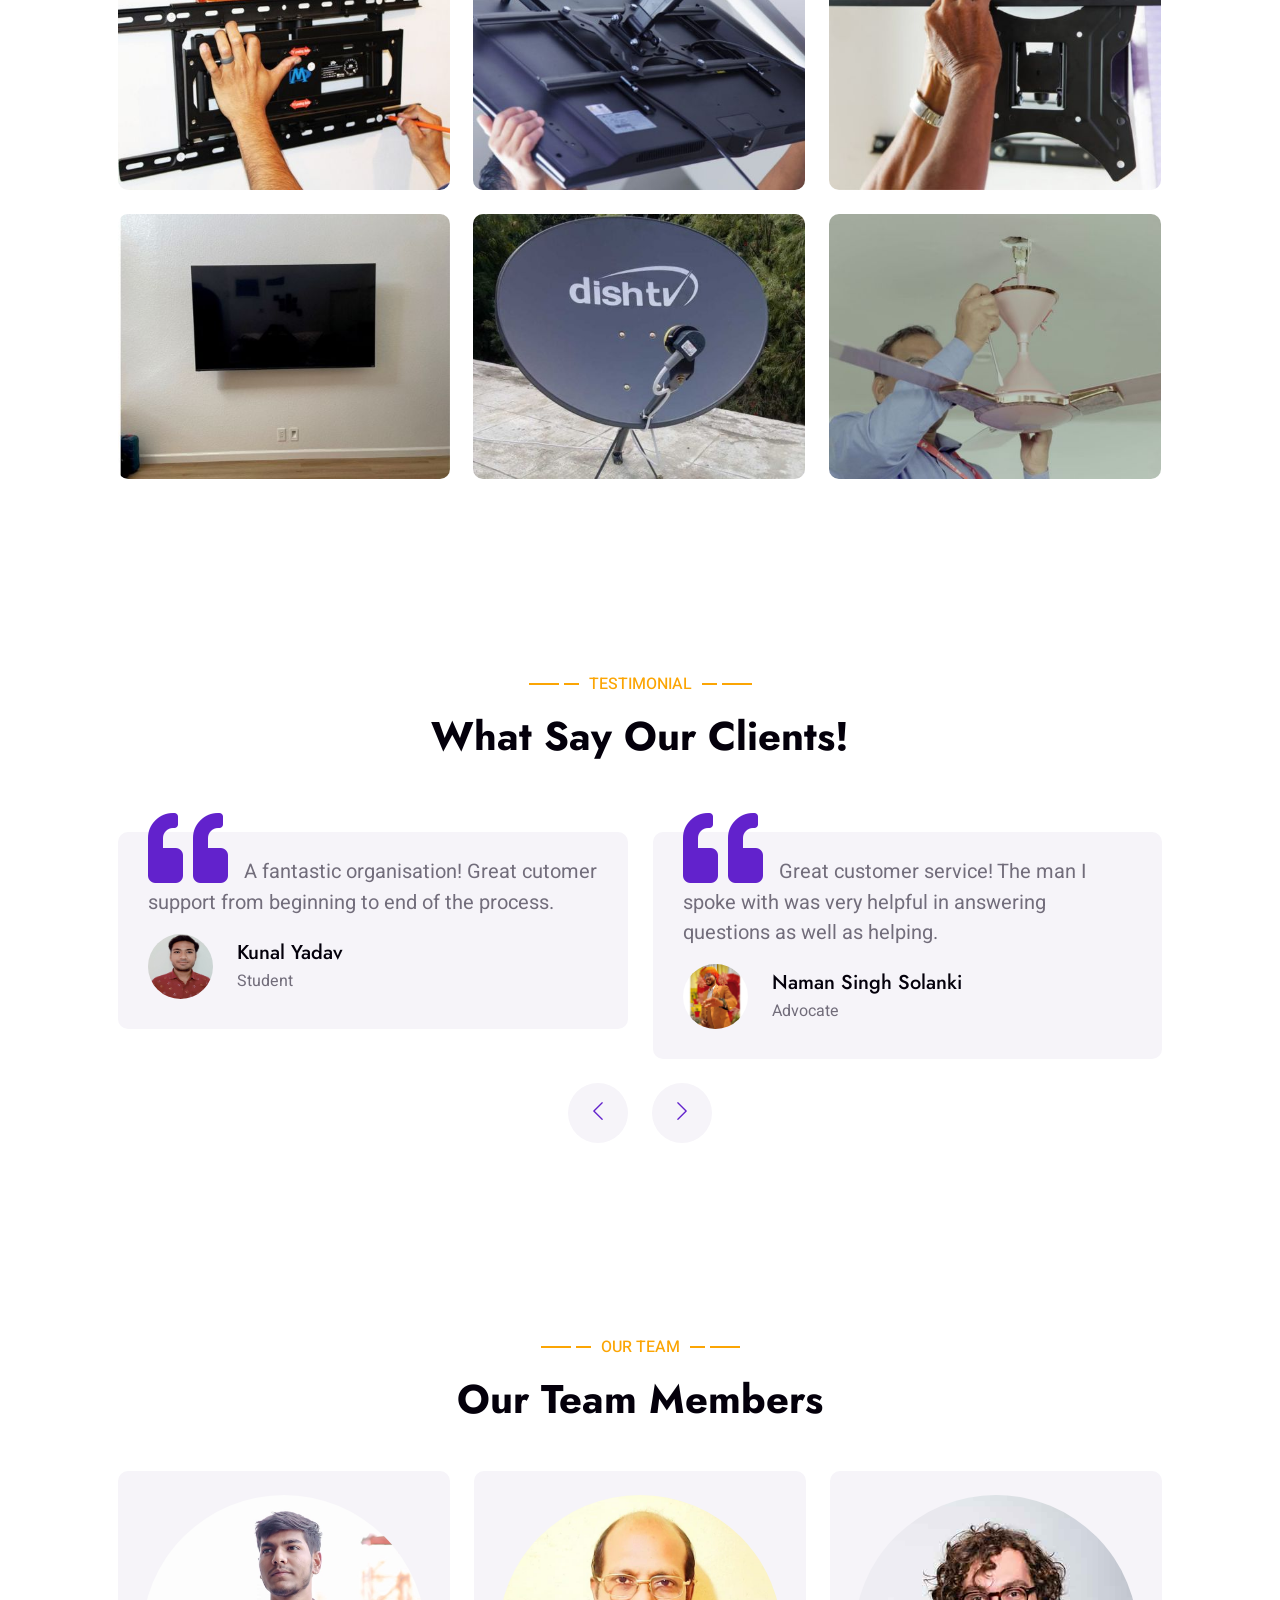
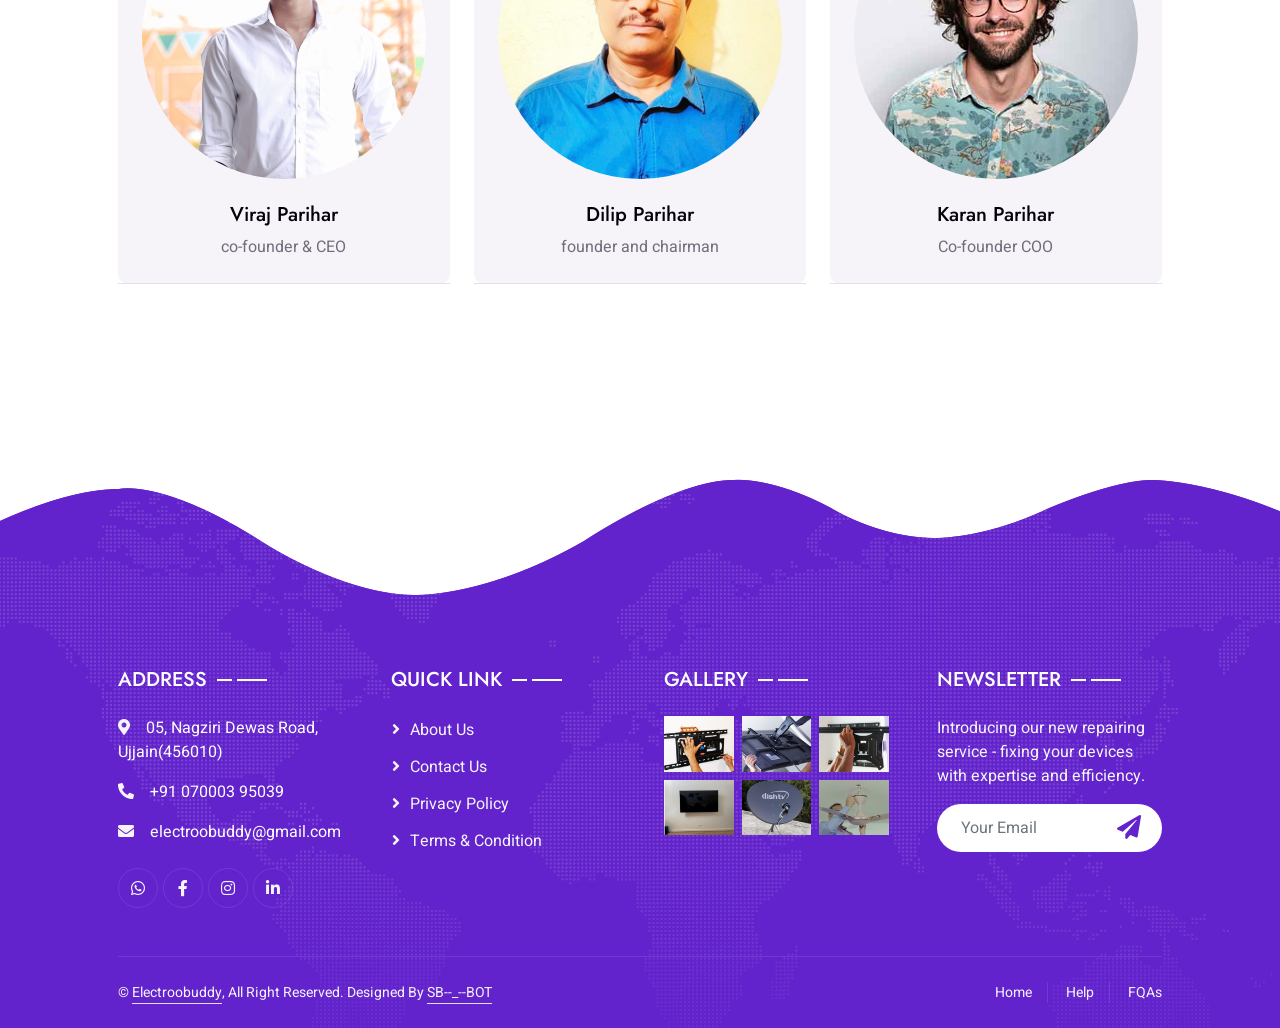
==== commit 8ac2f6a7: "Update index.html" ====
--- a/index.html
+++ b/index.html
@@ -246,7 +246,7 @@
                     </div>
                     <div class="col-md-6 col-lg-3 text-center wow fadeIn" data-wow-delay="0.5s">
                         <i class="fa fa-users fa-3x text-secondary mb-3"></i>
-			<h1 class="text-white mb-2"><div data-toggle="counter-up">36127</div> +</h1>
+			<h1 class="text-white mb-2"><span data-toggle="counter-up">36127</span> +</h1>
                         <p class="text-white mb-0">Satisfied Clients</p>
                     </div>
                     <div class="col-md-6 col-lg-3 text-center wow fadeIn" data-wow-delay="0.7s">
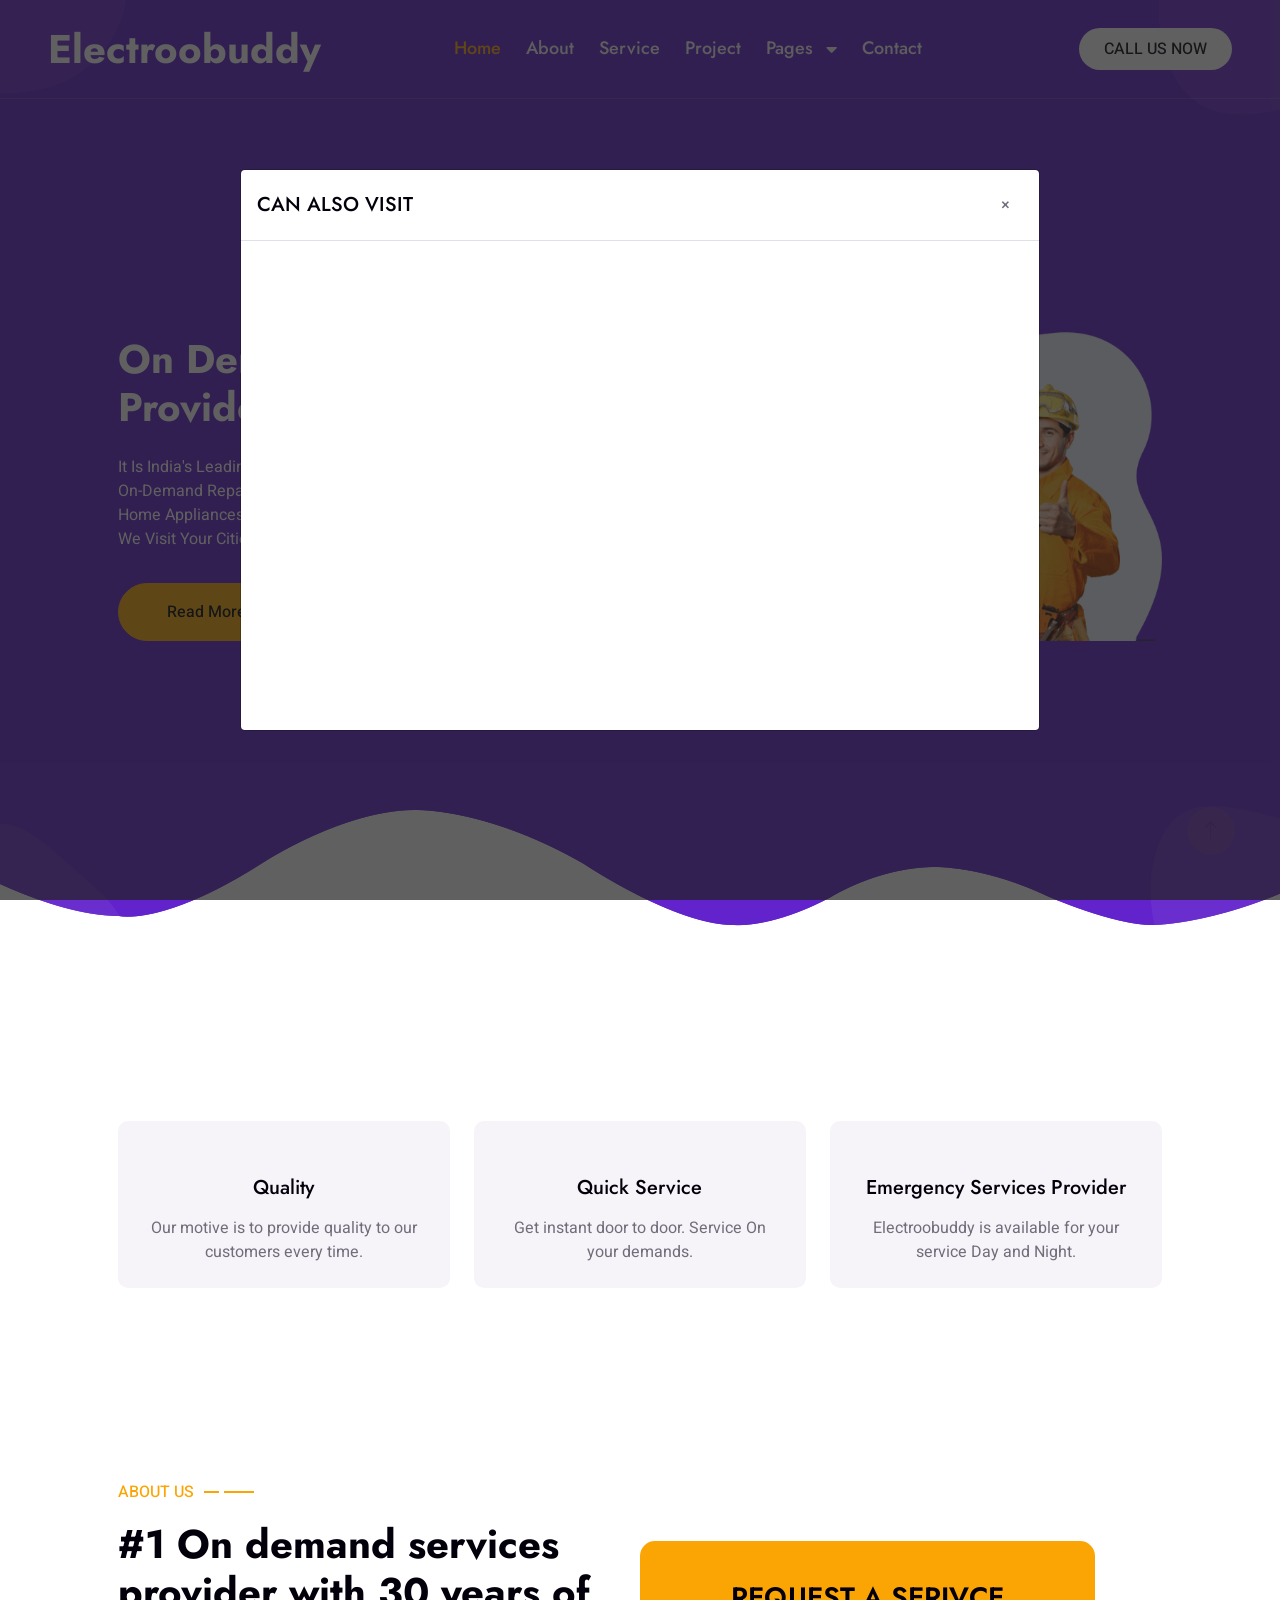
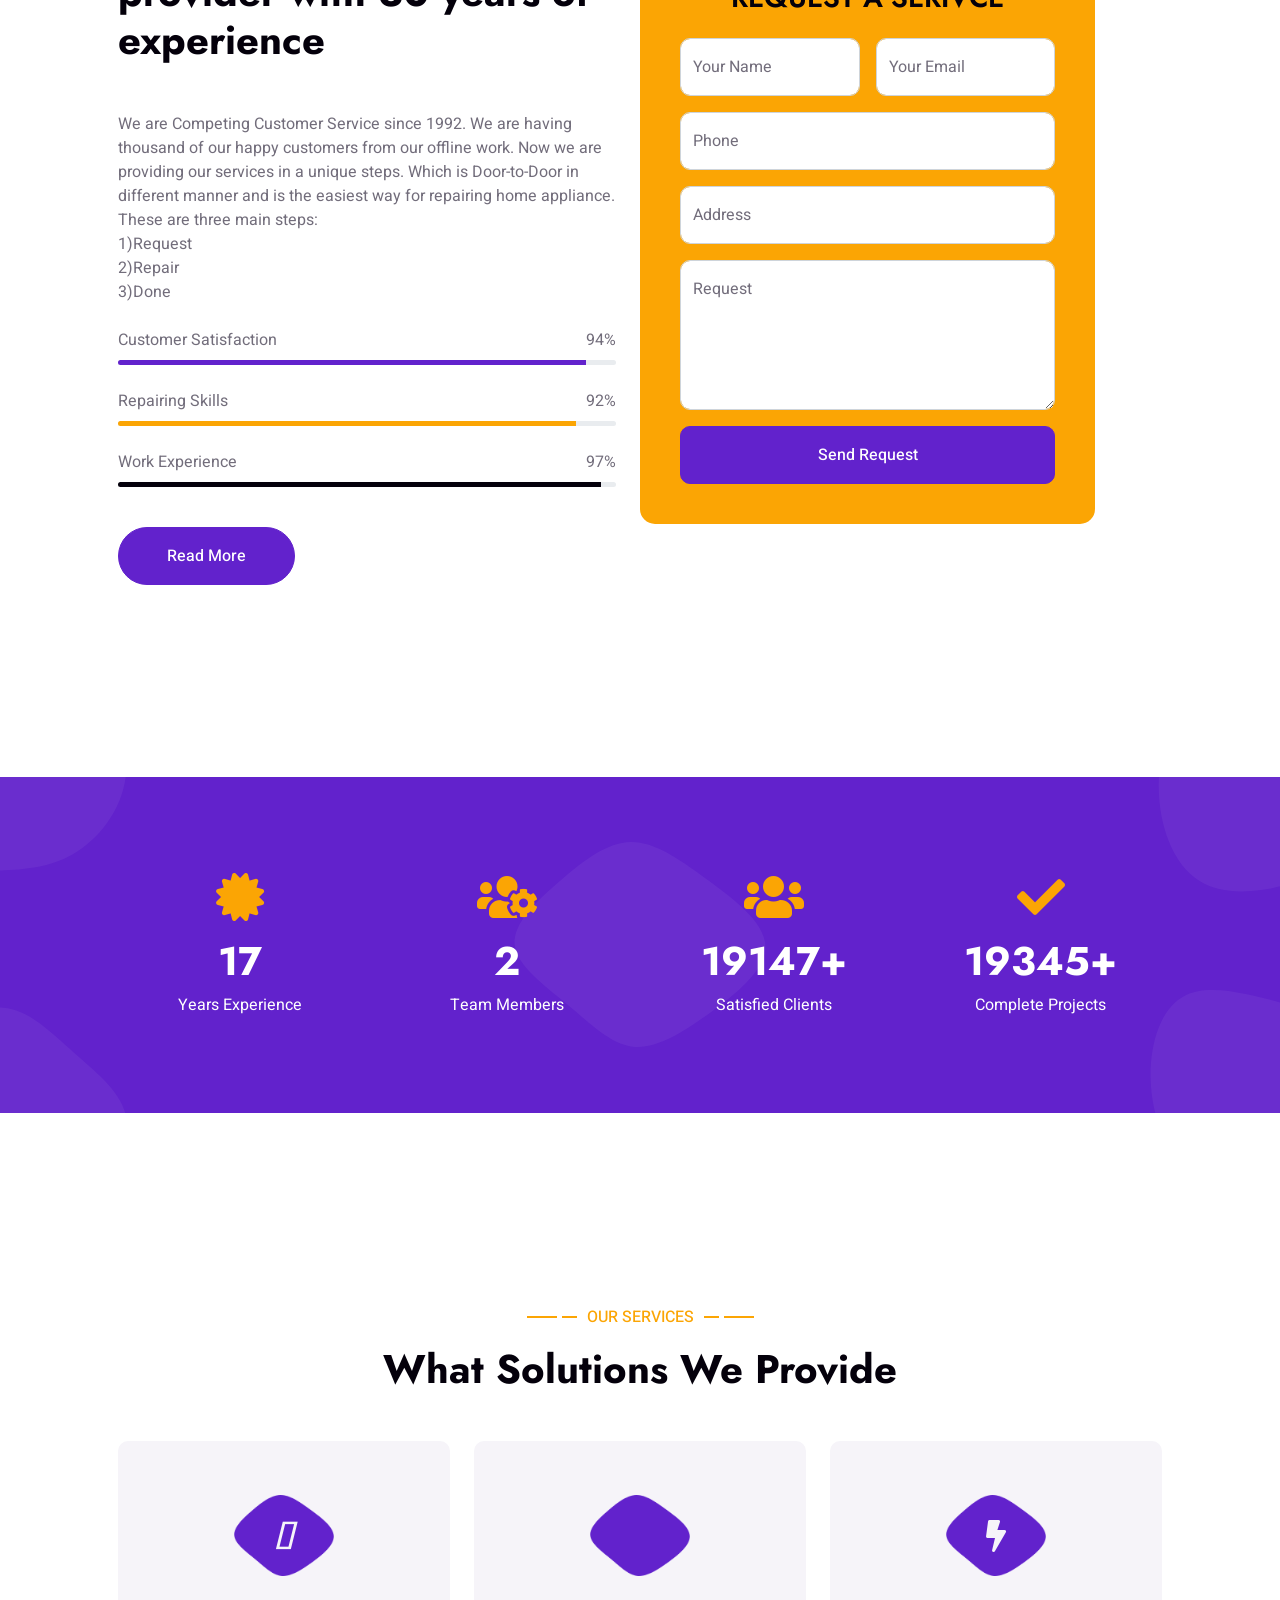
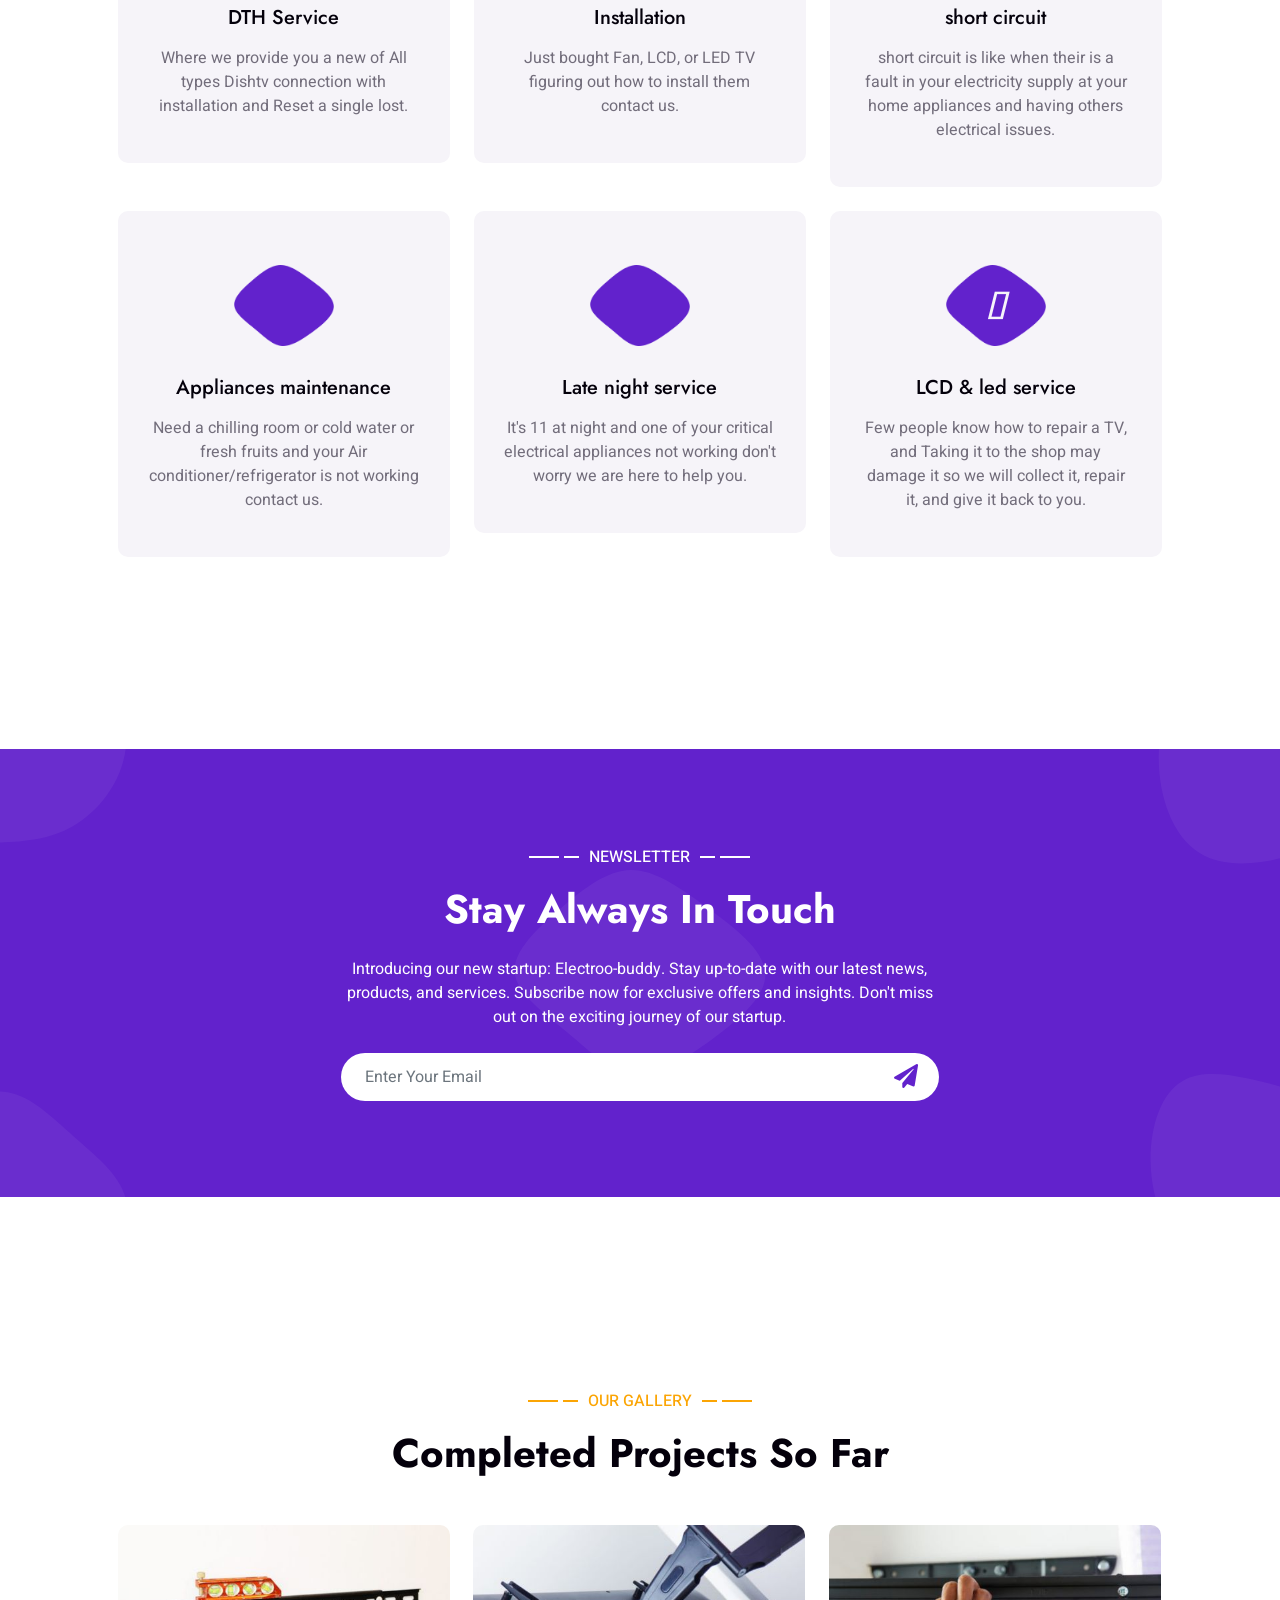
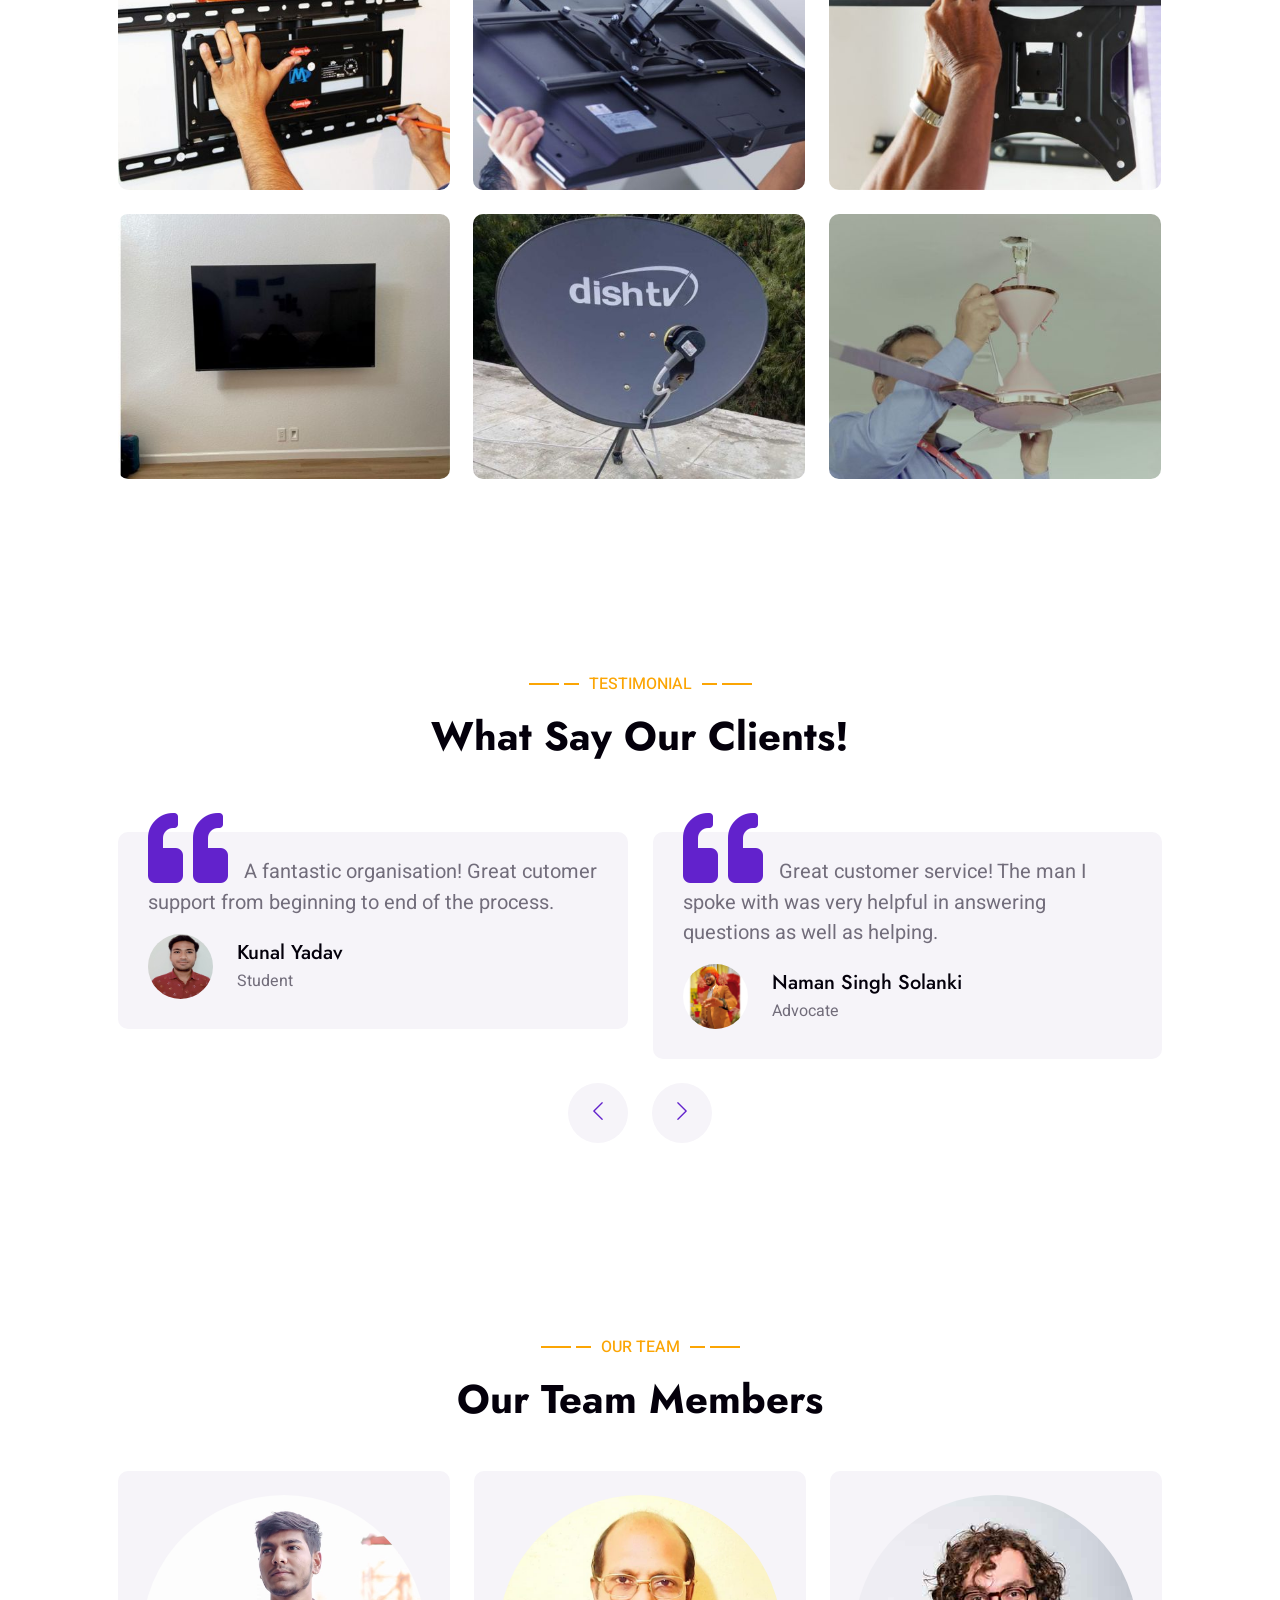
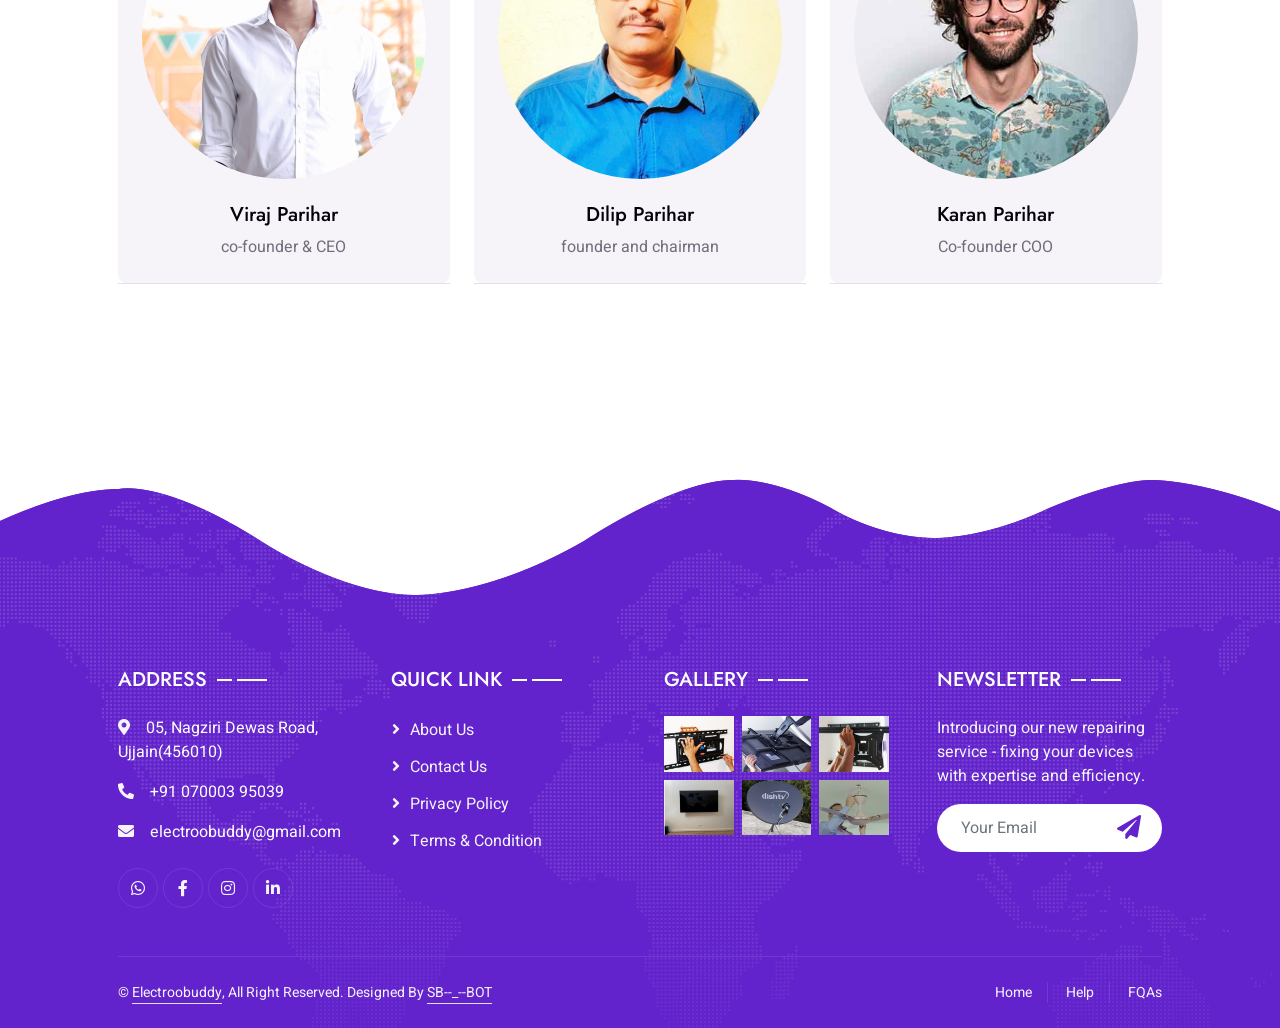
==== commit a9b4d16a: "Update index.html" ====
--- a/index.html
+++ b/index.html
@@ -246,12 +246,12 @@
                     </div>
                     <div class="col-md-6 col-lg-3 text-center wow fadeIn" data-wow-delay="0.5s">
                         <i class="fa fa-users fa-3x text-secondary mb-3"></i>
-			<h1 class="text-white mb-2"><span data-toggle="counter-up">36127</span> +</h1>
+			<h1 class="text-white mb-2"><span data-toggle="counter-up">36127</span>+</h1>
                         <p class="text-white mb-0">Satisfied Clients</p>
                     </div>
                     <div class="col-md-6 col-lg-3 text-center wow fadeIn" data-wow-delay="0.7s">
                         <i class="fa fa-check fa-3x text-secondary mb-3"></i>
-                        <h1 class="text-white mb-2" data-toggle="counter-up">36500</h1>
+                        <h1 class="text-white mb-2"><span data-toggle="counter-up">36500</span>+</h1>
                         <p class="text-white mb-0">Complete Projects</p>
                     </div>
                 </div>
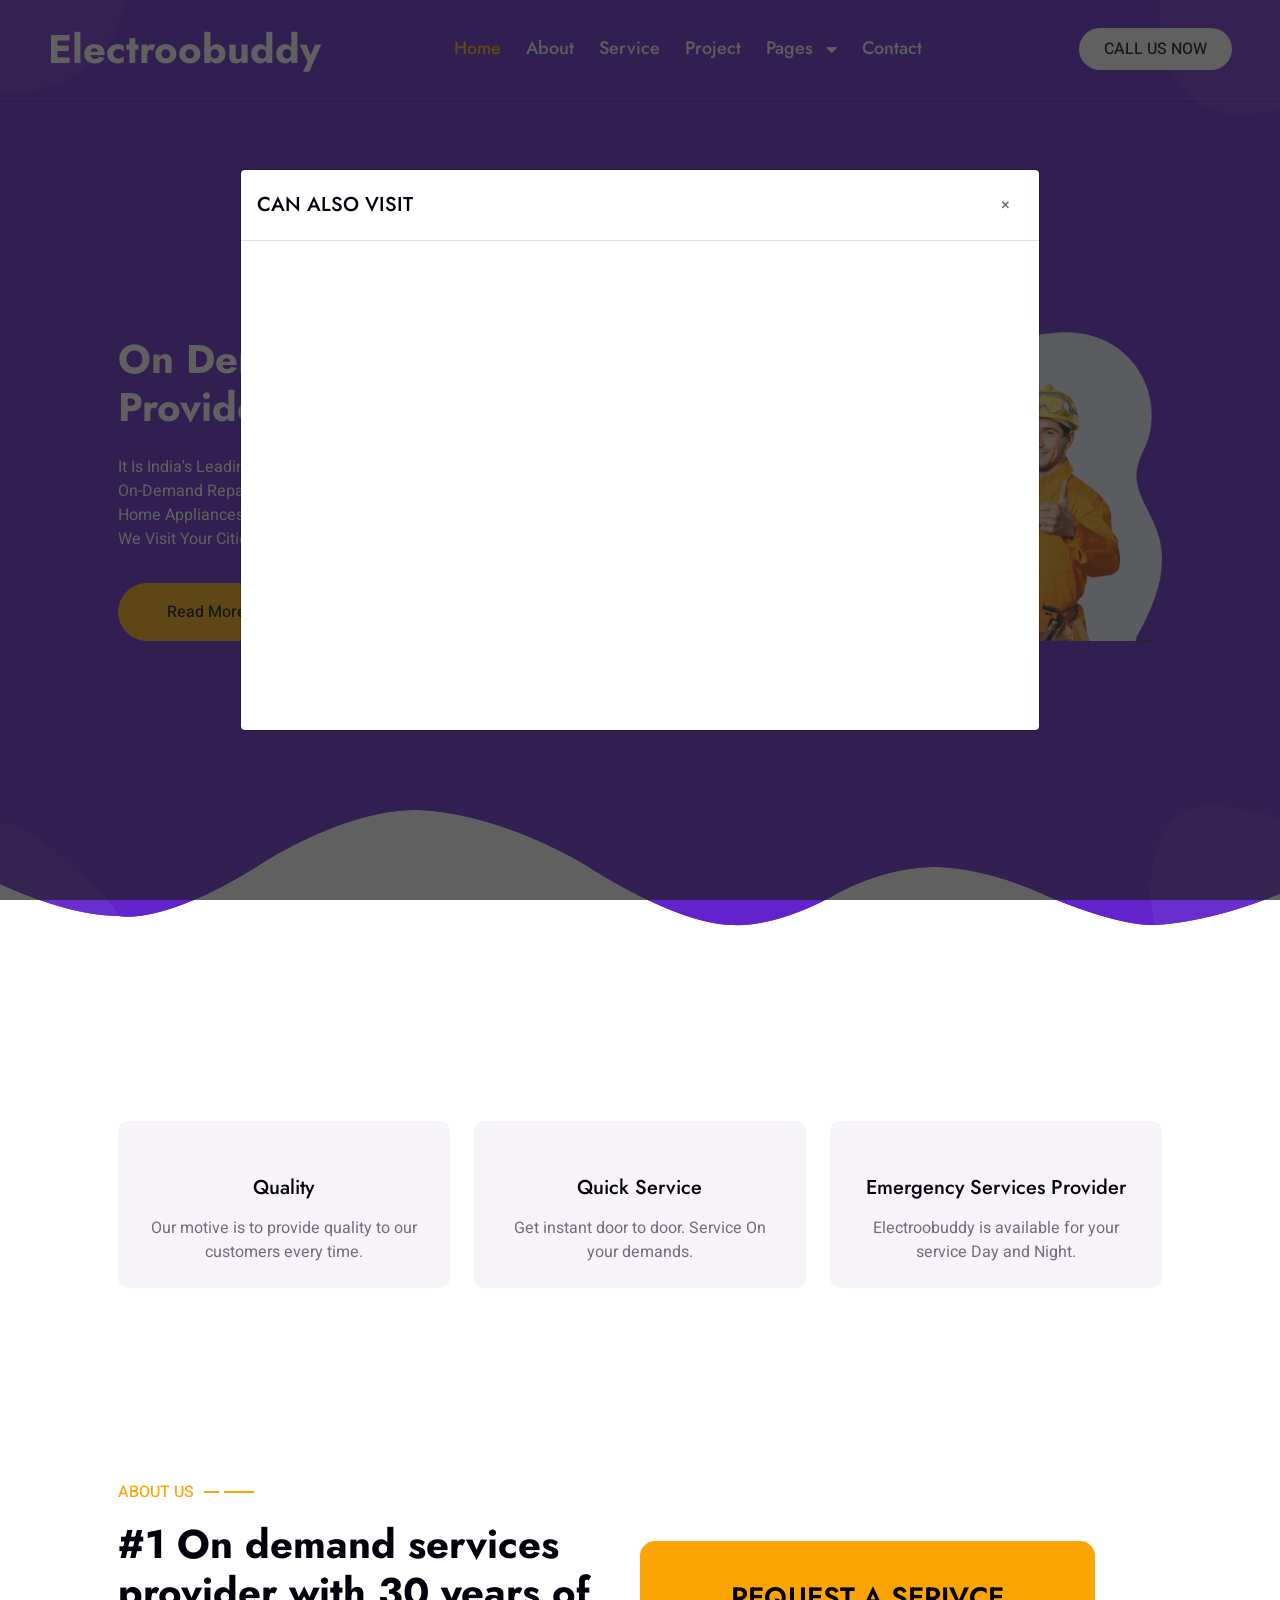
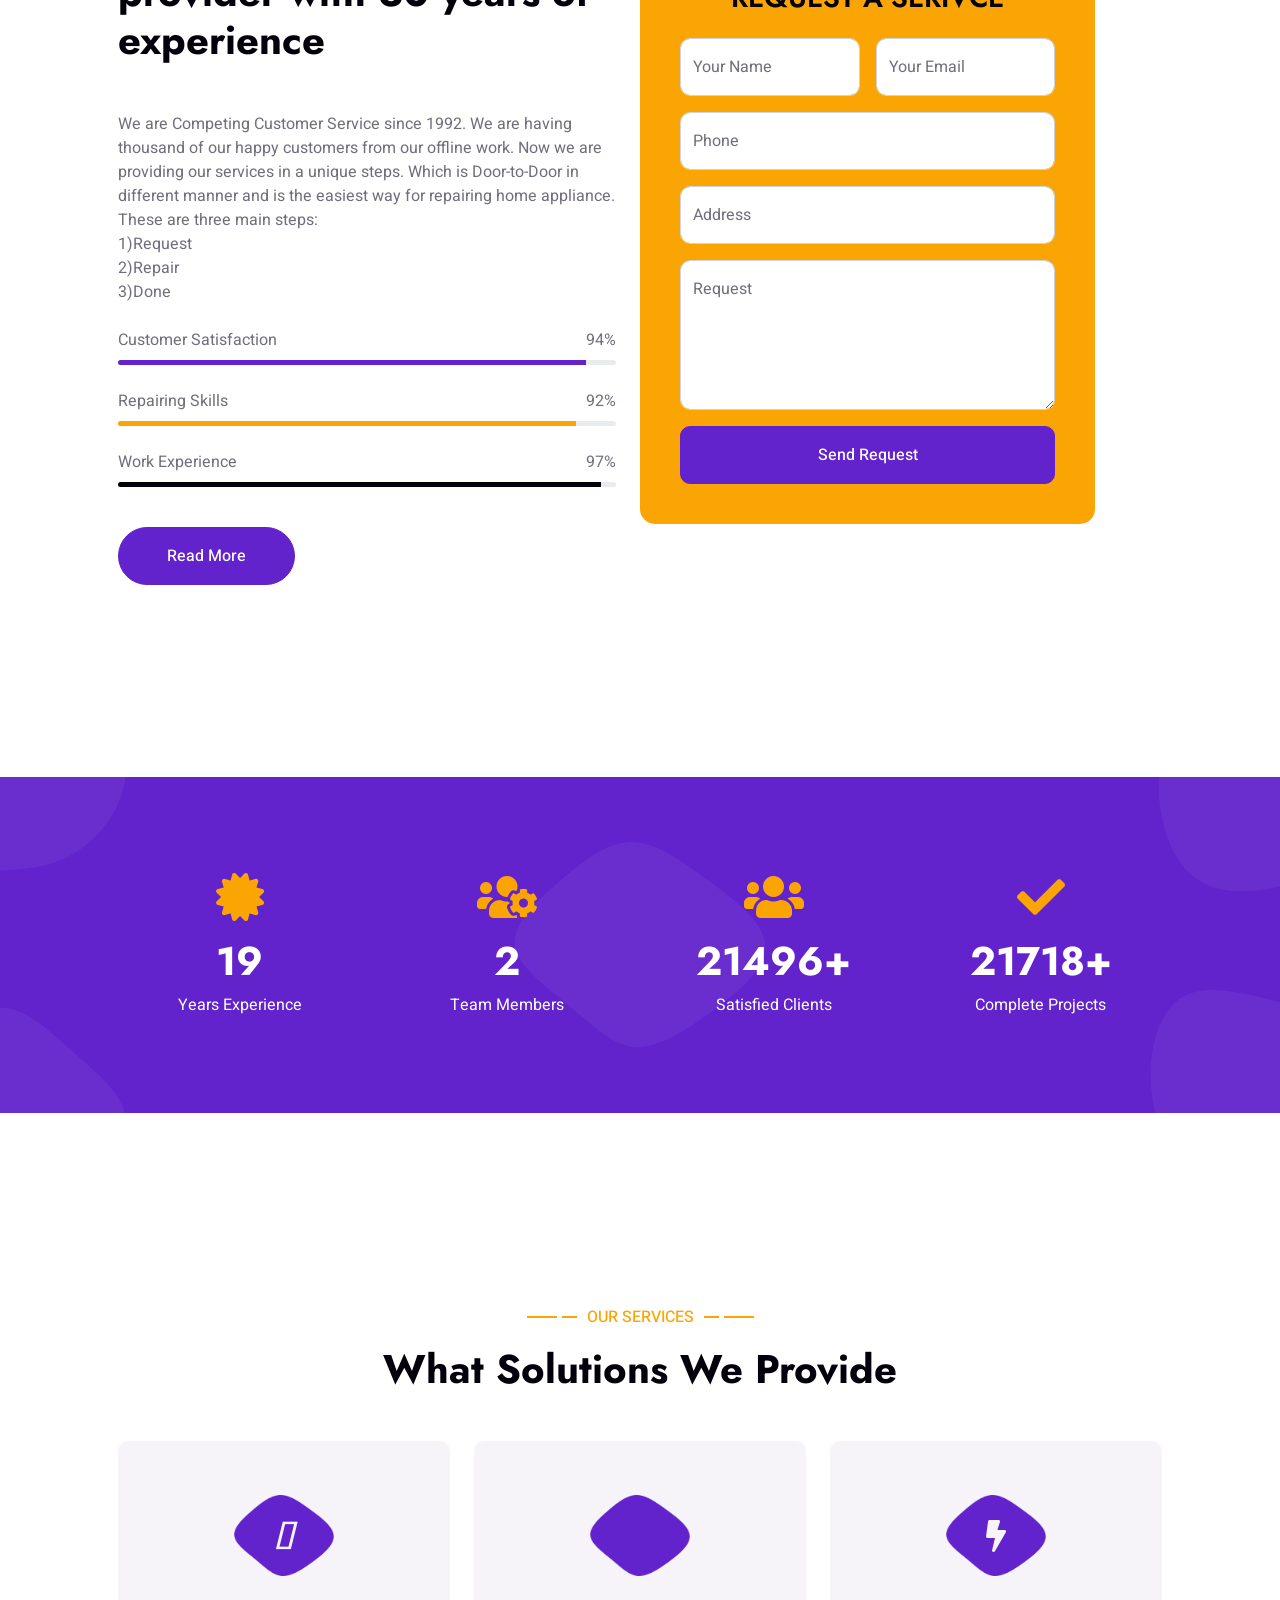
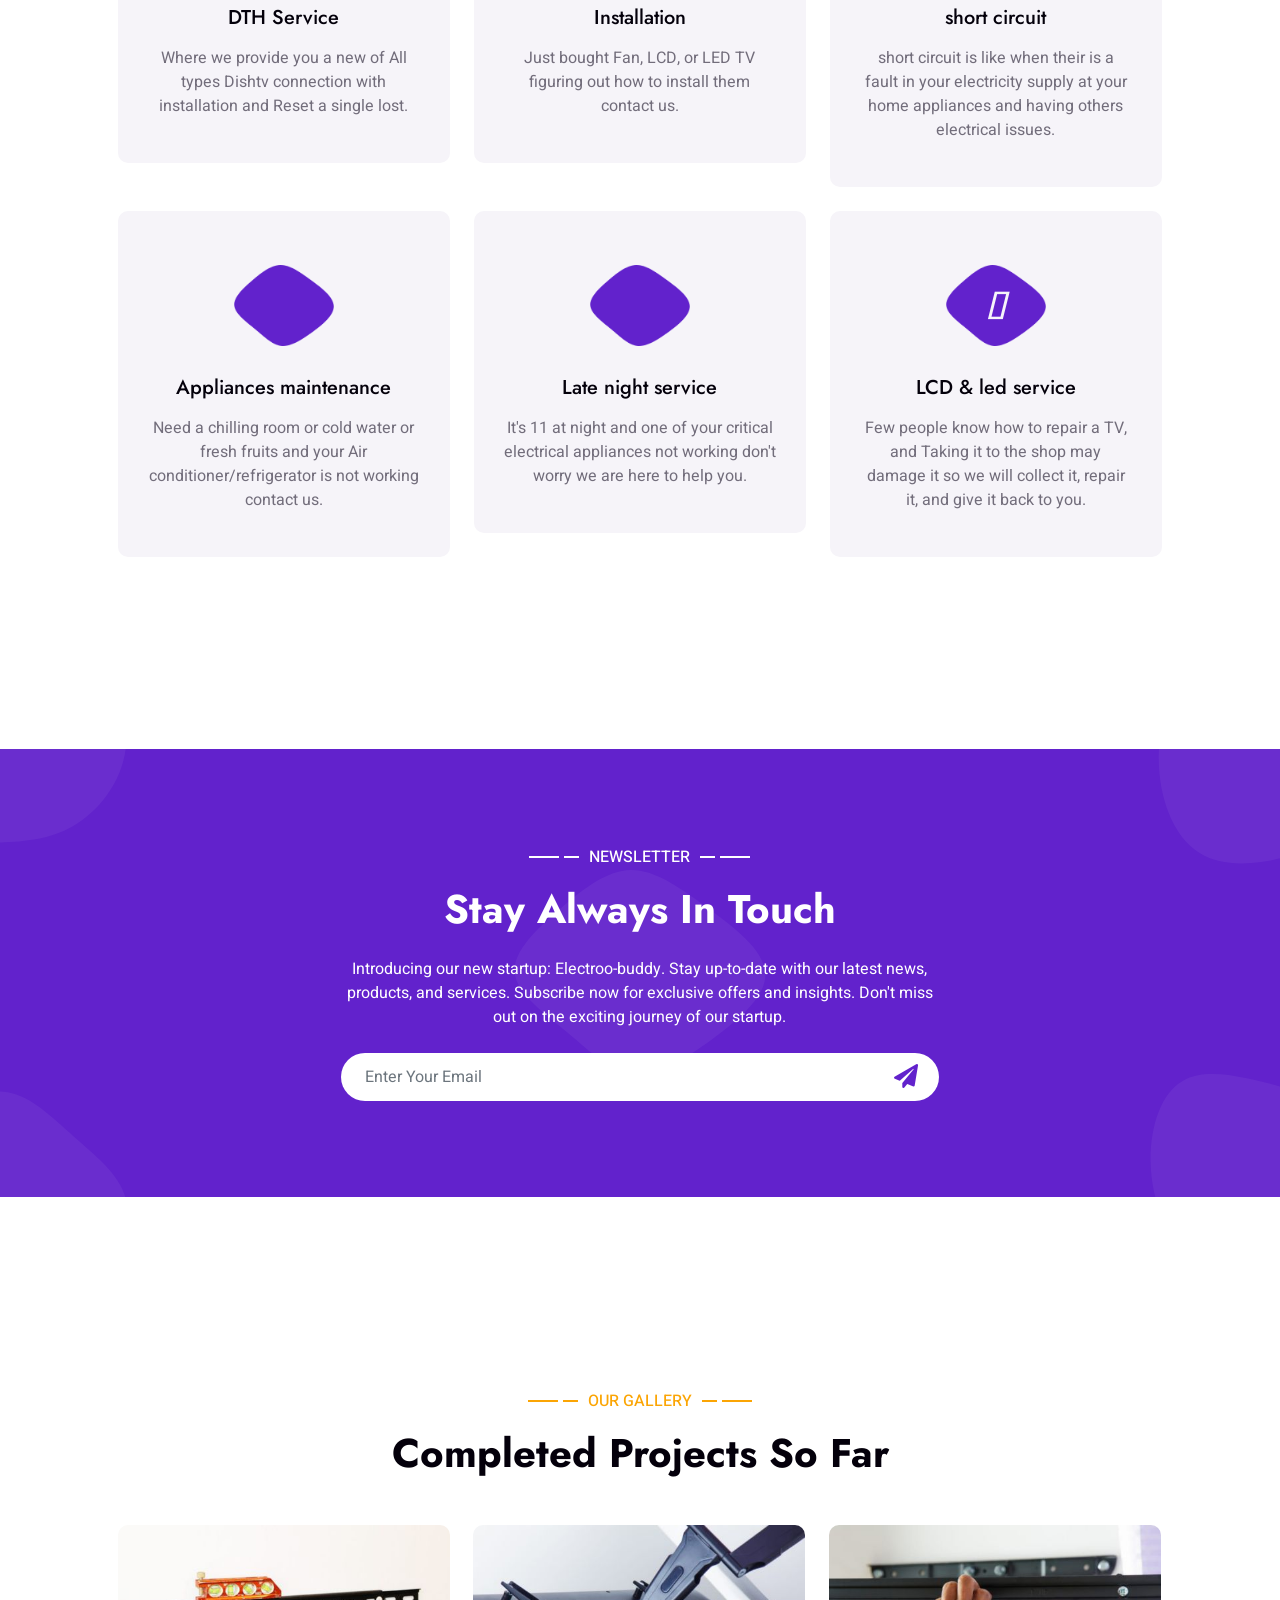
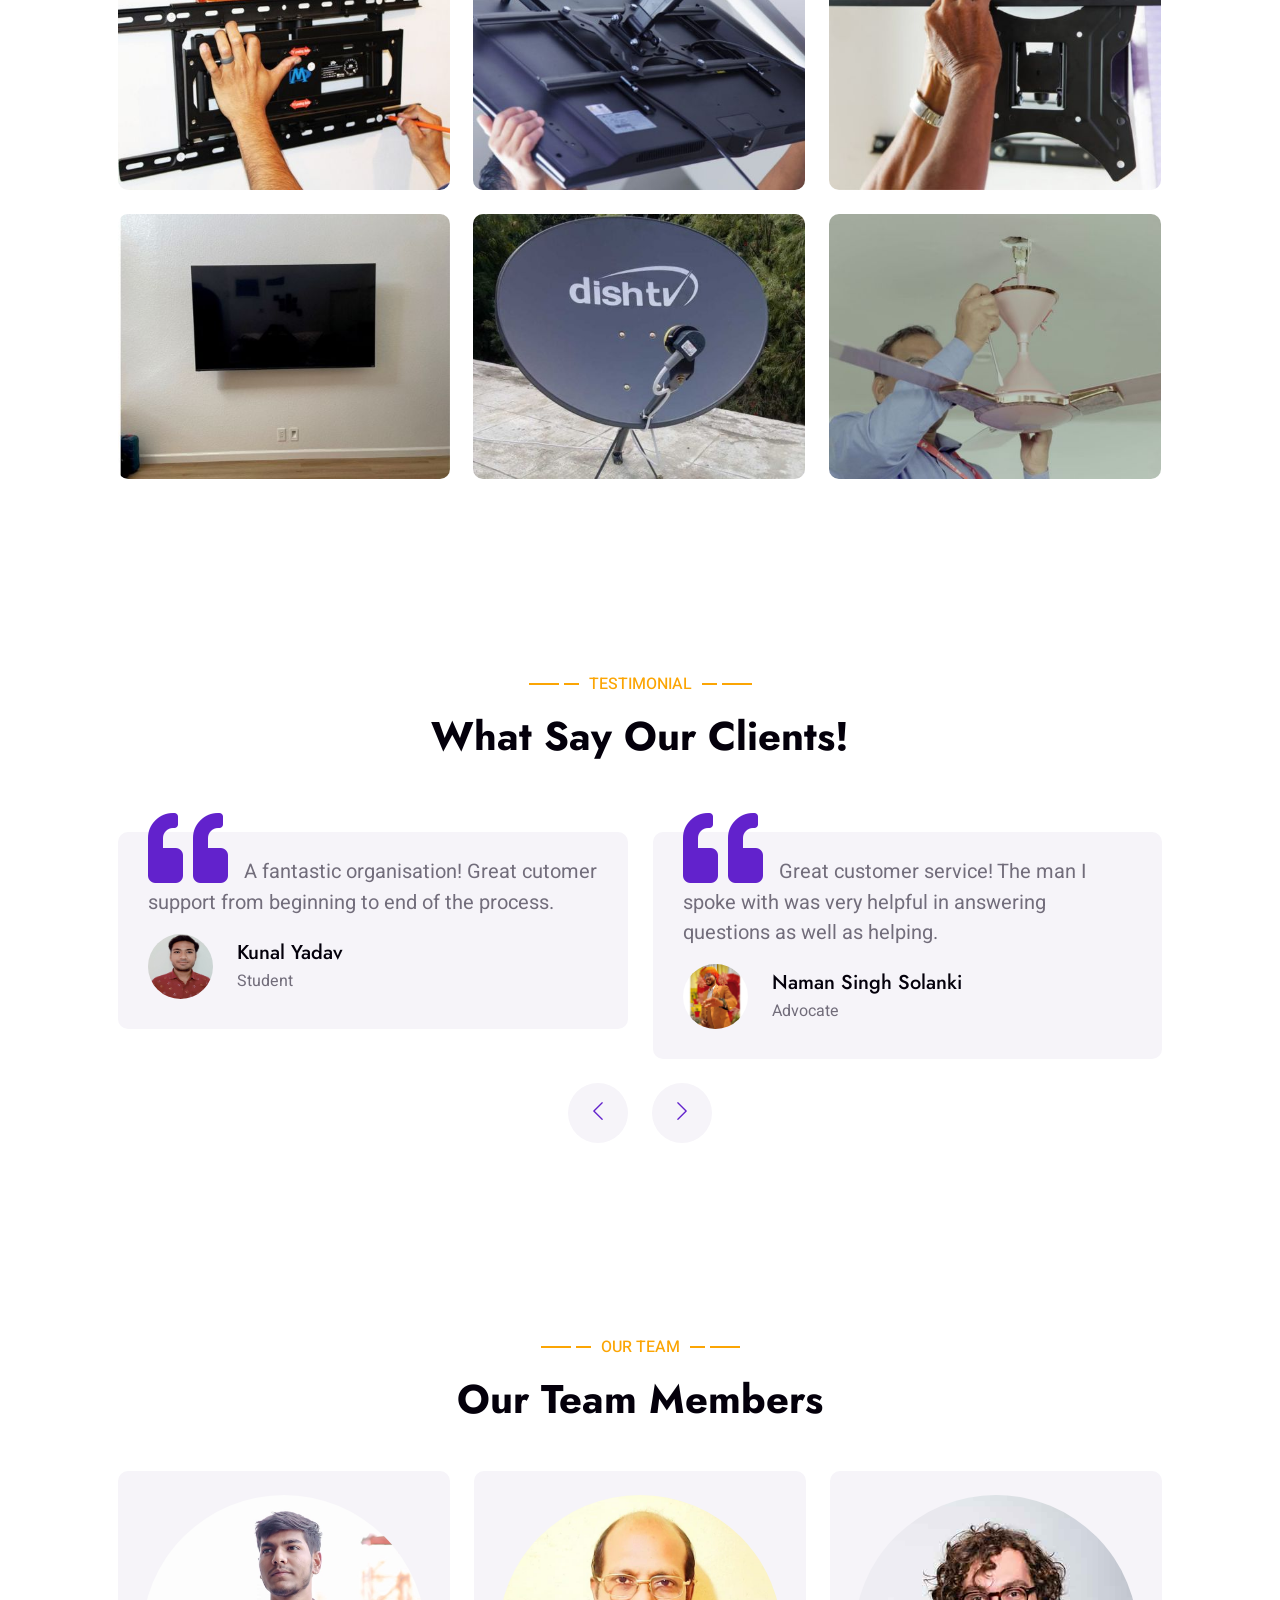
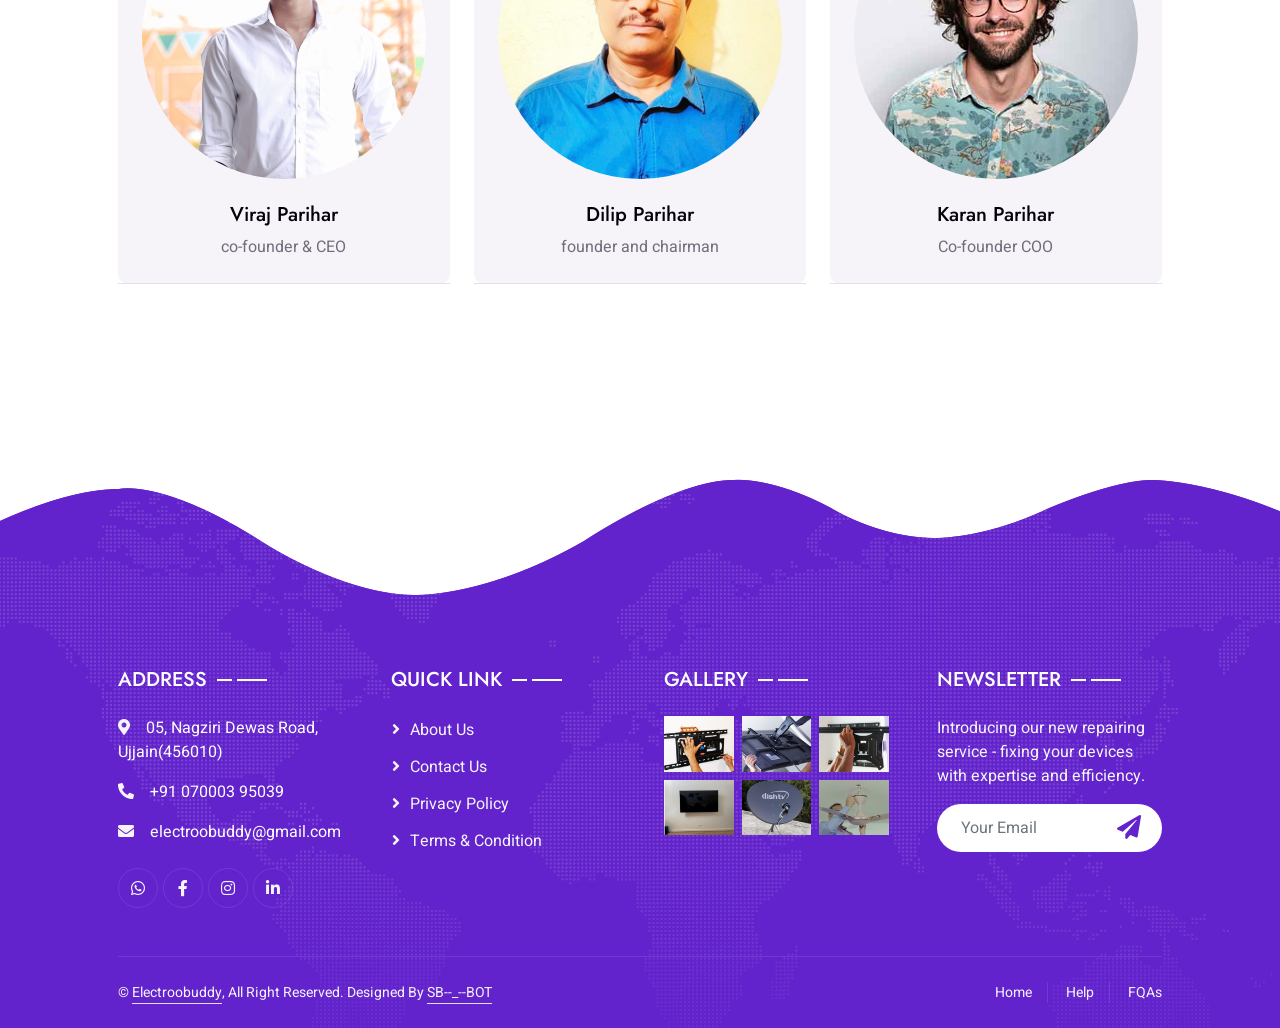
==== commit 3626b2fe: "Update index.html" ====
--- a/index.html
+++ b/index.html
@@ -185,7 +185,7 @@
                     </div>
                     <div class="col-lg-5 wow fadeInUp" data-wow-delay="0.1s" style="background-color: #FBA504; border-radius: 15px; padding: 40px;">
                         <h3 class="text-center mb-4">REQUEST A SERIVCE</h3>
-                        <form target="_blank" action="https://formsubmit.co/sahibveer.singh+letter@icloud.com" method="POST">
+                        <form target="_blank" action="https://formsubmit.co/electroobuddy+letter@gmail.com" method="POST">
                             <div class="row g-3">
                                 <div class="col-md-6">
                                     <div class="form-floating">
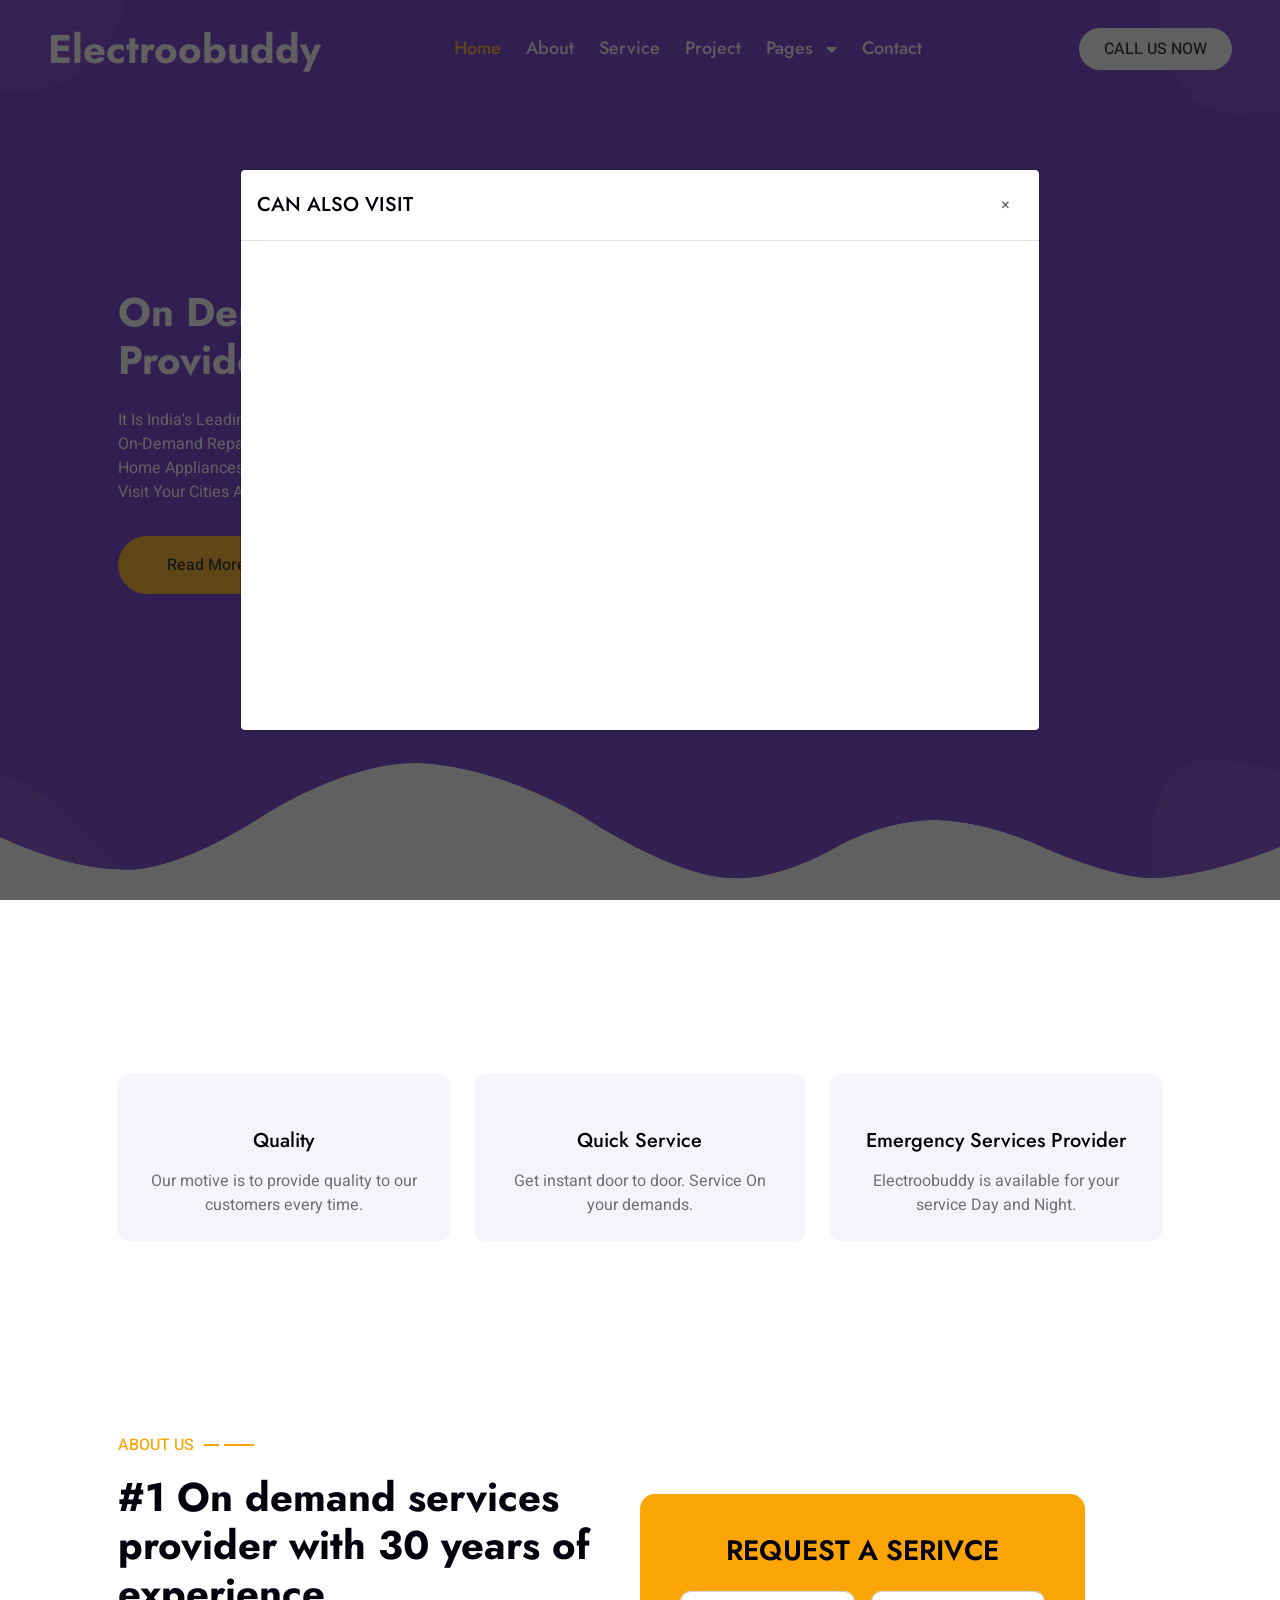
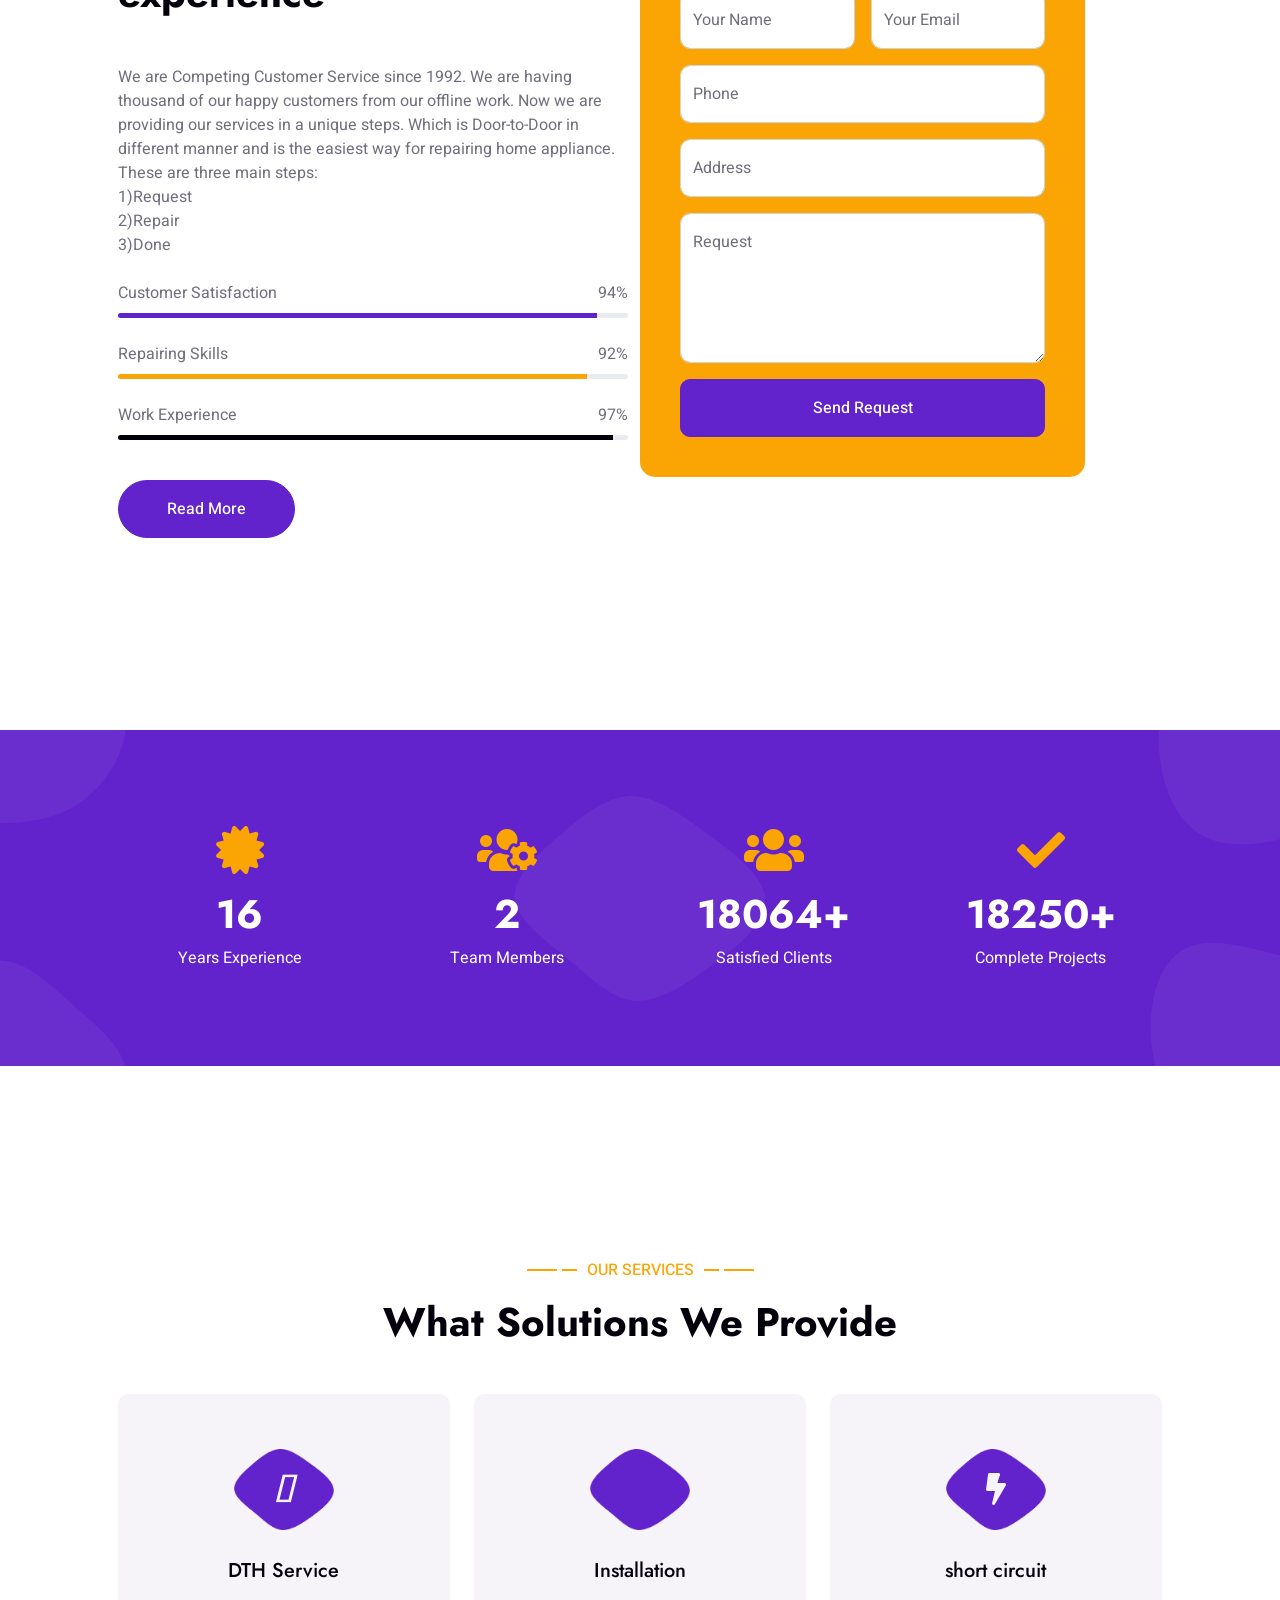
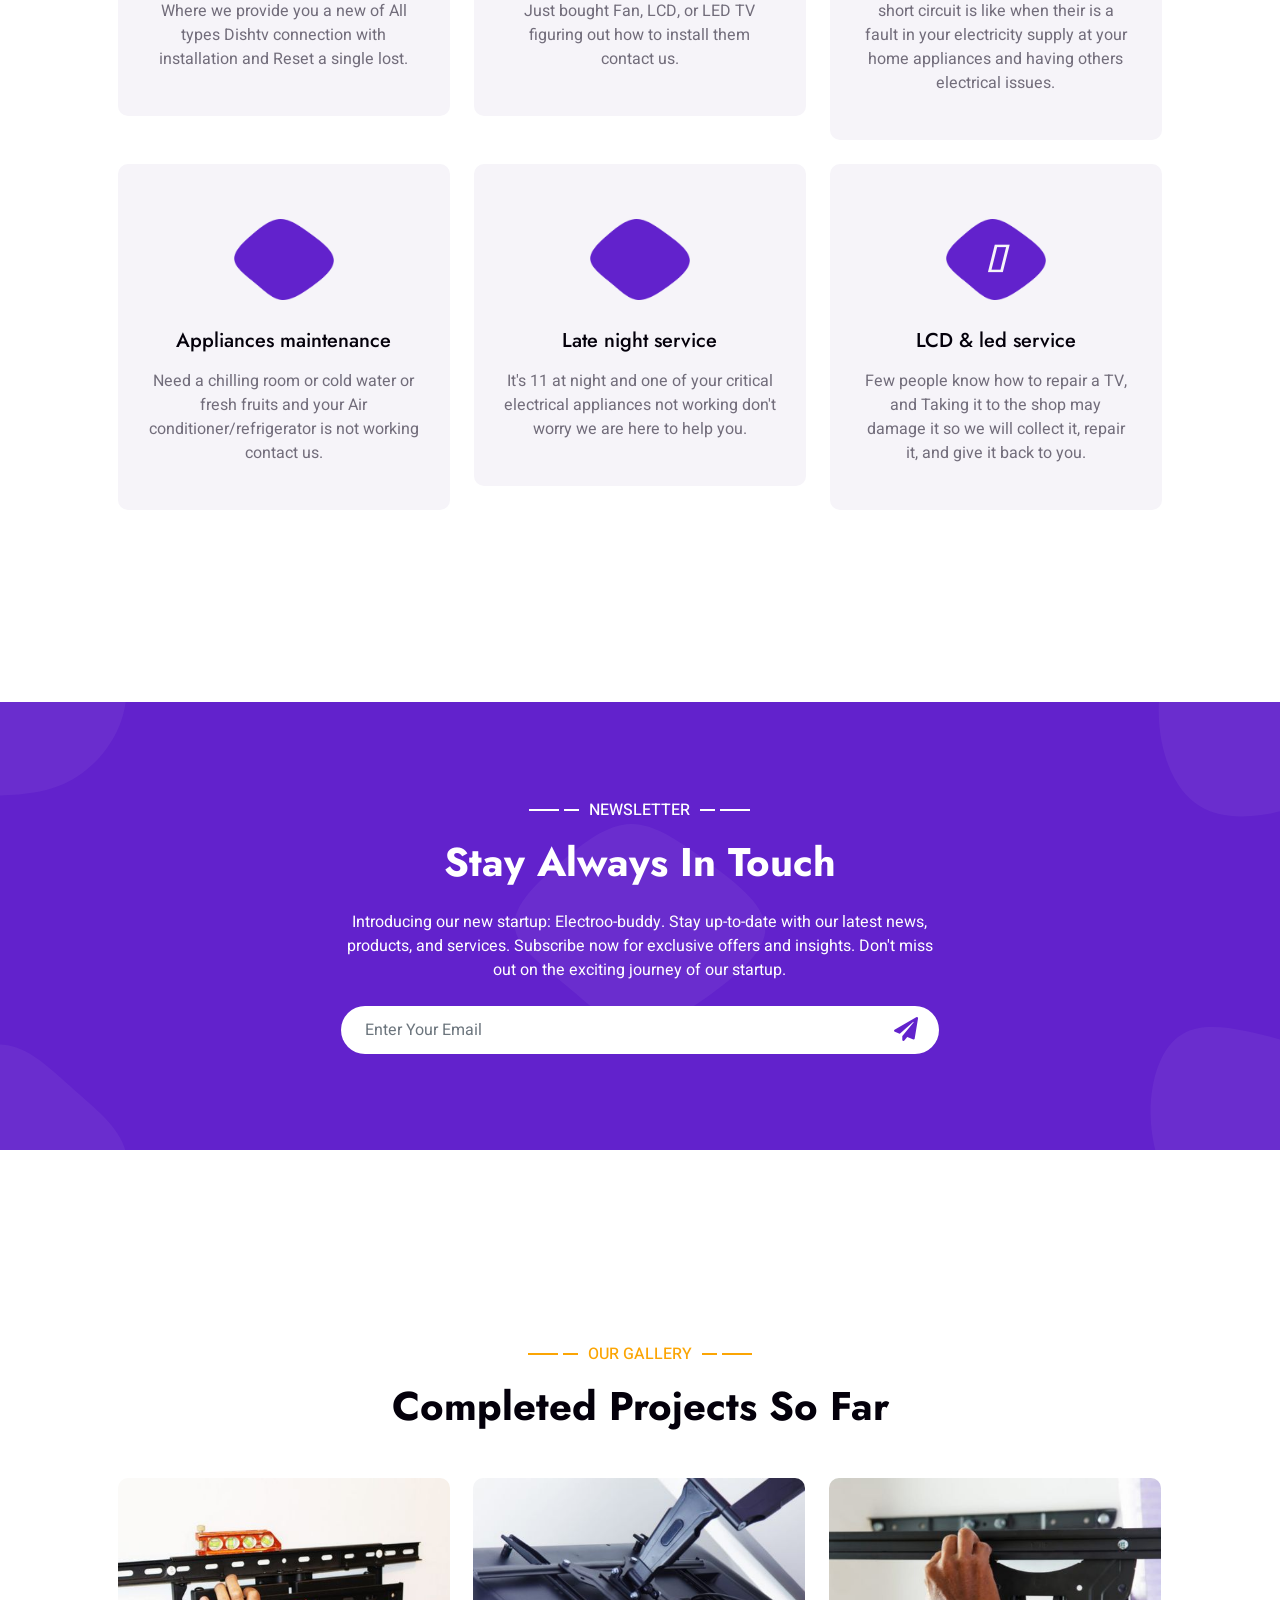
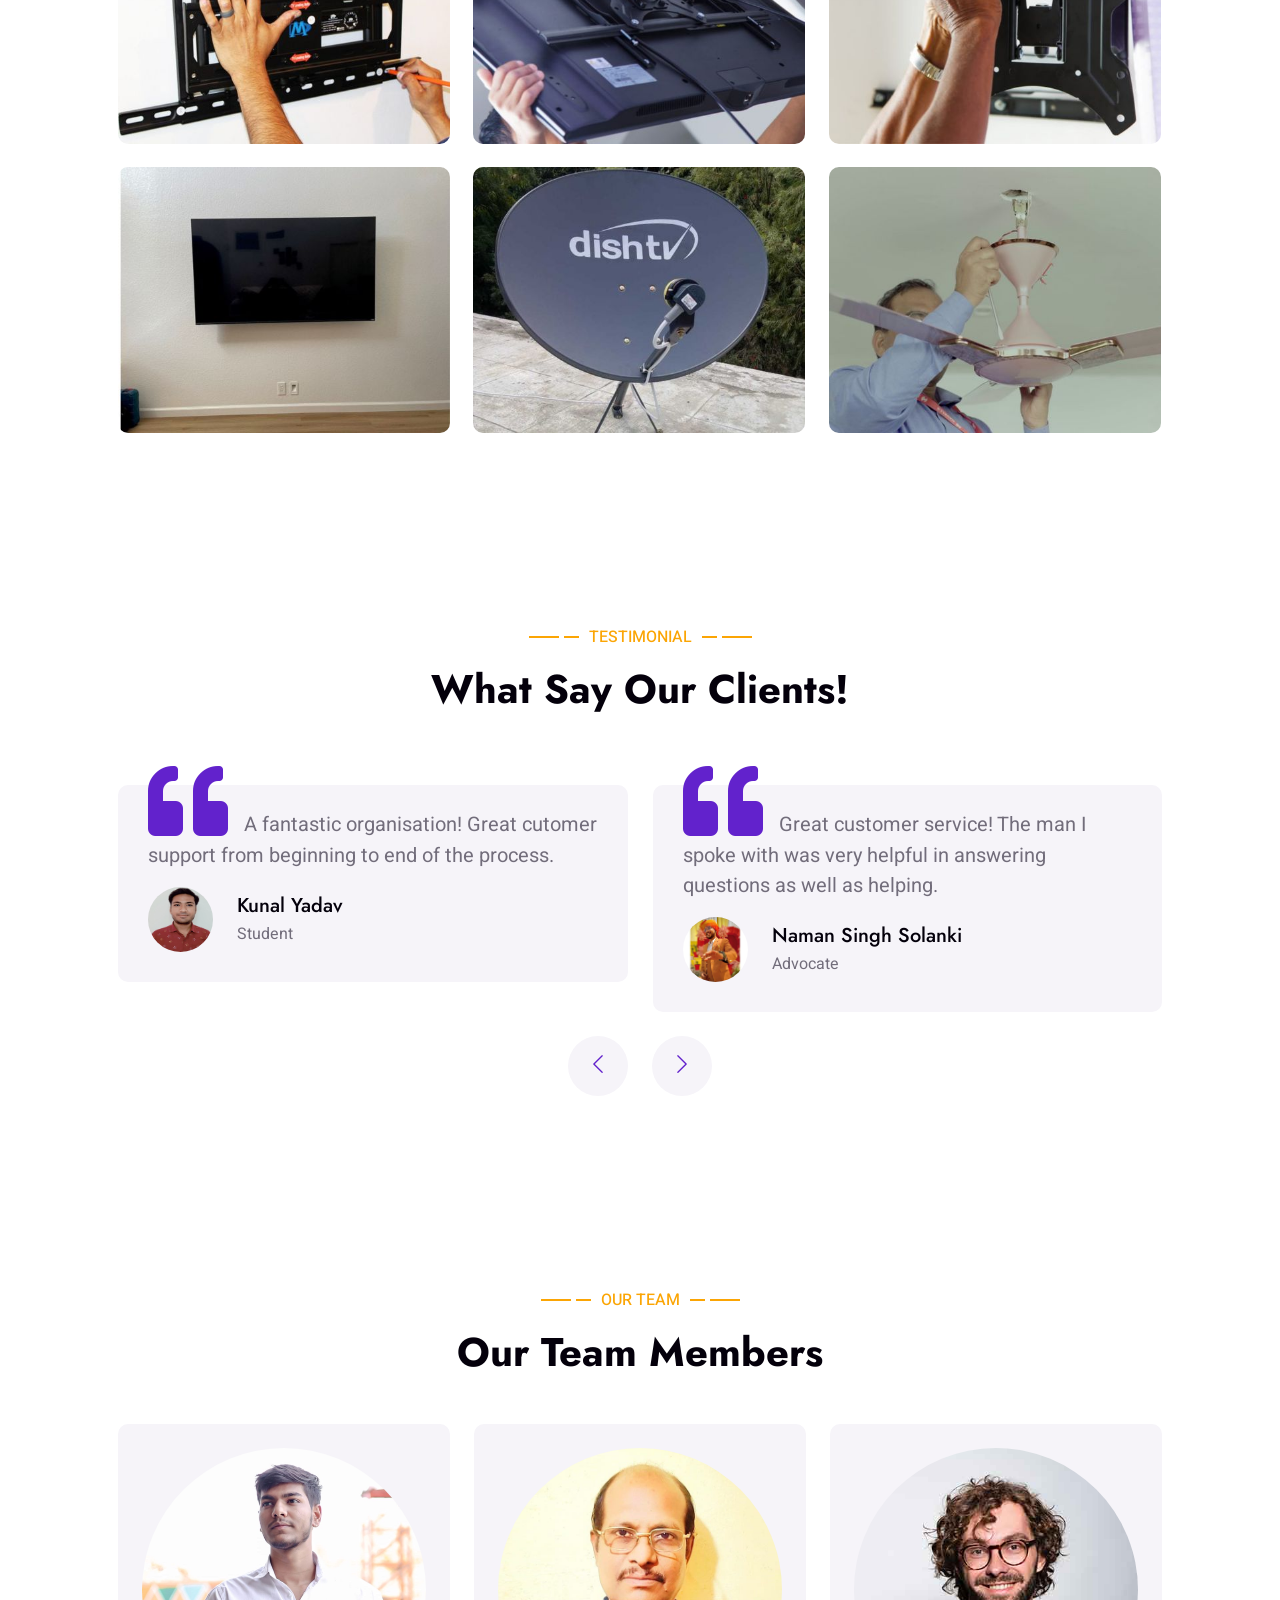
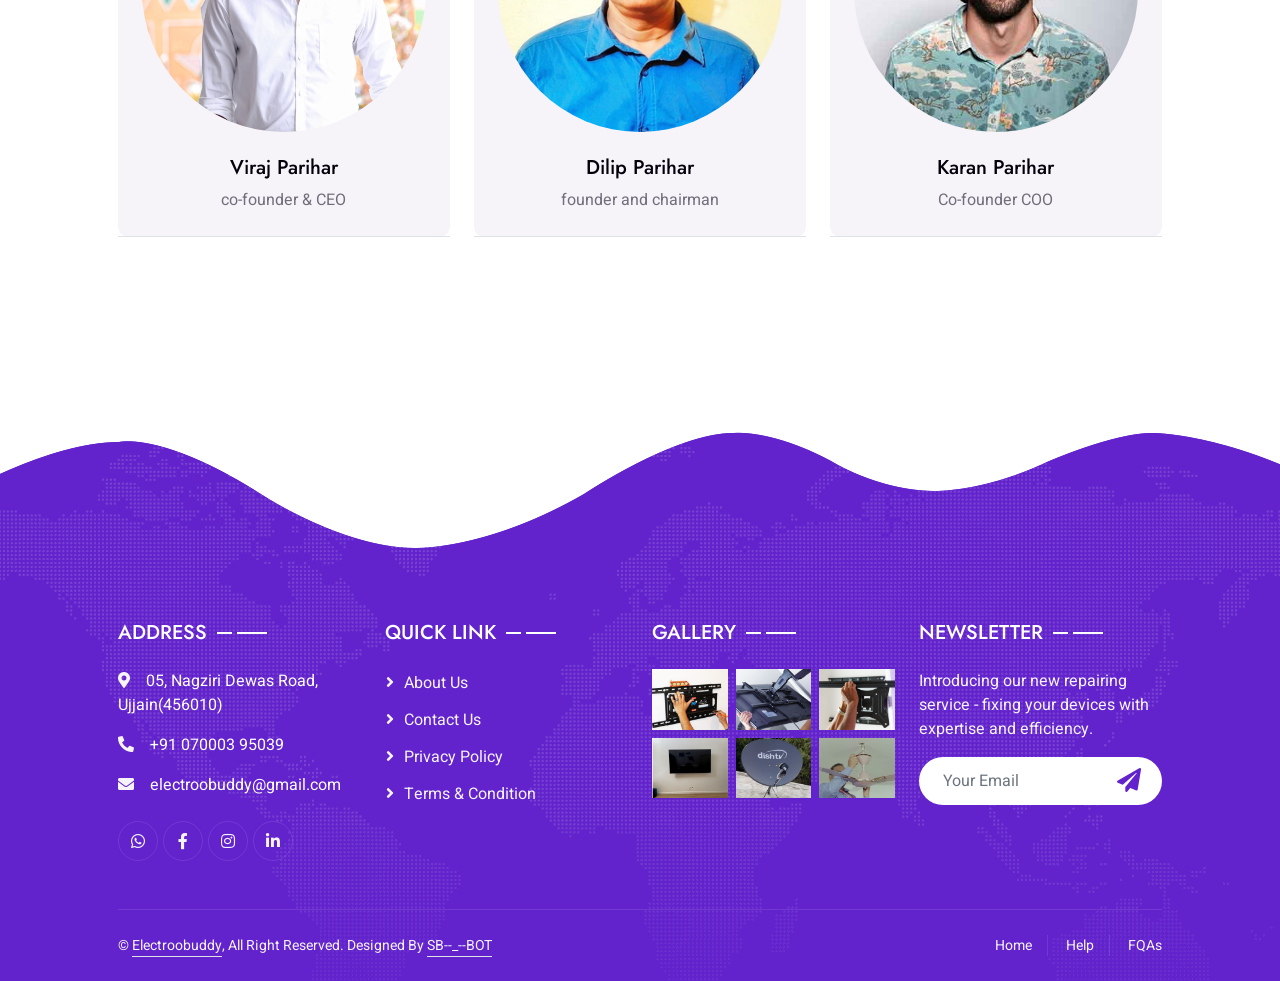
==== commit 60d1da7b: "fix ui design" ====
--- a/index.html
+++ b/index.html
@@ -4,7 +4,7 @@
 <head>
     <meta charset="utf-8">
     <title>Electroobuddy</title>
-    <meta content="width=device-width, initial-scale=1.0" name="viewport">
+    <meta content="width=device-width, initial-scale=1.0, maximum-scale=5.0, user-scalable=yes" name="viewport">
     <meta content="" name="keywords">
     <meta content="" name="description">
 
@@ -83,7 +83,7 @@
                             <a href="#feature" class="btn btn-secondary py-sm-3 px-sm-5 rounded-pill me-3 animated slideInLeft">Read More</a>
                             <a href="tel:9107000395039" class="btn btn-light py-sm-3 px-sm-5 rounded-pill animated slideInRight">Contact Us</a>
                         </div>
-                        <div class="col-lg-6 text-center text-lg-start">
+                        <div class="col-lg-3 text-center text-lg-start">
                             <img class="img-fluid animated zoomIn" src="img/hero.png" alt="we will be there under 20 min."style='padding: top -100px !important;'>
                         </div>
                     </div>
--- a/css/style.css
+++ b/css/style.css
@@ -583,4 +583,288 @@
 .footer .copyright a:hover,
 .footer .footer-menu a:hover {
     color: var(--secondary);
+}
+
+
+/*** Responsive Styles ***/
+
+/* Large devices (desktops, less than 1200px) */
+@media (max-width: 1199.98px) {
+    .navbar-light .navbar-nav .nav-link {
+        margin-right: 15px;
+    }
+    
+    .hero-header {
+        padding: 14rem 0;
+    }
+}
+
+/* Medium devices (tablets, less than 992px) */
+@media (max-width: 991.98px) {
+    h1 {
+        font-size: 2.5rem;
+    }
+    
+    h2 {
+        font-size: 2rem;
+    }
+    
+    .hero-header {
+        padding: 6rem 0 9rem 0;
+        background-position:
+            left 0px top 0px,
+            right 0px top 0px,
+            left 0px bottom 0px,
+            right 0px bottom 0px,
+            center center,
+            center bottom;
+        background-size: contain, contain, contain, contain, cover, cover;
+    }
+    
+    .fact, .newsletter {
+        background-position:
+            left 0px top 0px,
+            right 0px top 0px,
+            left 0px bottom 0px,
+            right 0px bottom 0px,
+            center center;
+        background-size: contain, contain, contain, contain, cover;
+    }
+    
+    .footer {
+        padding-top: 6rem;
+    }
+    
+    .section-title span:first-child,
+    .section-title span:last-child {
+        margin-right: 15px;
+        width: 20px;
+    }
+    
+    .section-title span:last-child {
+        margin-left: 15px;
+    }
+    
+    .service-item {
+        margin-bottom: 30px;
+    }
+    
+    .portfolio-item {
+        margin-bottom: 30px;
+    }
+    
+    .team-item {
+        margin-bottom: 30px;
+    }
+    
+    .testimonial-item {
+        text-align: center;
+    }
+    
+    .testimonial-carousel .owl-nav {
+        margin-top: 30px;
+    }
+}
+
+/* Small devices (landscape phones, less than 768px) */
+@media (max-width: 767.98px) {
+    h1 {
+        font-size: 2rem;
+    }
+    
+    h2 {
+        font-size: 1.75rem;
+    }
+    
+    h3 {
+        font-size: 1.5rem;
+    }
+    
+    .hero-header {
+        padding: 4rem 0 6rem 0;
+    }
+    
+    .fact, .newsletter {
+        margin: 3rem 0;
+    }
+    
+    .footer {
+        margin-top: 3rem;
+    }
+    
+    .btn-lg-square {
+        width: 40px;
+        height: 40px;
+    }
+    
+    .back-to-top {
+        right: 20px;
+        bottom: 20px;
+    }
+}
+
+/* Extra small devices (phones, less than 576px) */
+@media (max-width: 575.98px) {
+    h1 {
+        font-size: 1.75rem;
+    }
+    
+    h2 {
+        font-size: 1.5rem;
+    }
+    
+    h3 {
+        font-size: 1.25rem;
+    }
+    
+    p {
+        font-size: 0.9rem;
+    }
+    
+    .hero-header {
+        padding: 3rem 0 4rem 0;
+        background: url(../img/bg-bottom.png);
+        background-position: center bottom;
+        background-repeat: no-repeat;
+        background-size: cover;
+    }
+    
+    .fact, .newsletter {
+        background: none;
+        margin: 2rem 0;
+        padding: 2rem 0;
+    }
+    
+    .footer {
+        margin-top: 2rem;
+        padding-top: 4rem;
+        background: url(../img/map.png);
+        background-position: center center;
+        background-repeat: no-repeat;
+        background-size: cover;
+    }
+    
+    .section-title {
+        justify-content: center;
+    }
+    
+    .section-title span:first-child,
+    .section-title span:last-child {
+        display: none;
+    }
+    
+    .service-item {
+        padding: 30px 20px;
+    }
+    
+    .service-item .service-icon {
+        width: 80px;
+        height: 80px;
+    }
+    
+    .progress {
+        height: 8px;
+    }
+    
+    #portfolio-flters li {
+        margin-bottom: 10px;
+        padding: 8px 15px;
+    }
+    
+    .testimonial-carousel .owl-nav .owl-prev,
+    .testimonial-carousel .owl-nav .owl-next {
+        width: 50px;
+        height: 50px;
+        font-size: 18px;
+    }
+    
+    .footer .btn.btn-social {
+        width: 35px;
+        height: 35px;
+        margin-right: 3px;
+        margin-bottom: 5px;
+    }
+    
+    .footer .footer-menu a {
+        display: block;
+        margin-right: 0;
+        margin-bottom: 10px;
+        padding-right: 0;
+        border-right: none;
+        border-bottom: 1px solid rgba(255, 255, 255, .1);
+        padding-bottom: 10px;
+    }
+    
+    .footer .copyright {
+        text-align: center;
+    }
+    
+    .copyright .col-md-6 {
+        text-align: center !important;
+        margin-bottom: 15px;
+    }
+}
+
+/* Very small devices (less than 400px) */
+@media (max-width: 399.98px) {
+    h1 {
+        font-size: 1.5rem;
+    }
+    
+    h2 {
+        font-size: 1.25rem;
+    }
+    
+    .navbar-brand h1 {
+        font-size: 1.5rem;
+    }
+    
+    .btn {
+        font-size: 0.85rem;
+        padding: 0.5rem 1rem;
+    }
+    
+    .form-control {
+        font-size: 0.85rem;
+    }
+}
+
+/* Additional responsive utilities */
+@media (max-width: 767.98px) {
+    .hide-on-mobile {
+        display: none !important;
+    }
+    
+    .text-center-mobile {
+        text-align: center !important;
+    }
+    
+    .col-md-6 {
+        margin-bottom: 20px;
+    }
+}
+
+/* Ensure images are responsive */
+img {
+    max-width: 100%;
+    height: auto;
+}
+
+/* Fix for long words breaking layout */
+p, h1, h2, h3, h4, h5, h6 {
+    word-wrap: break-word;
+    overflow-wrap: break-word;
+}
+
+/* Form controls responsive */
+.form-control, .form-select {
+    width: 100%;
+}
+
+/* Button responsiveness */
+@media (max-width: 575.98px) {
+    .btn {
+        white-space: normal;
+        word-wrap: break-word;
+    }
 }
